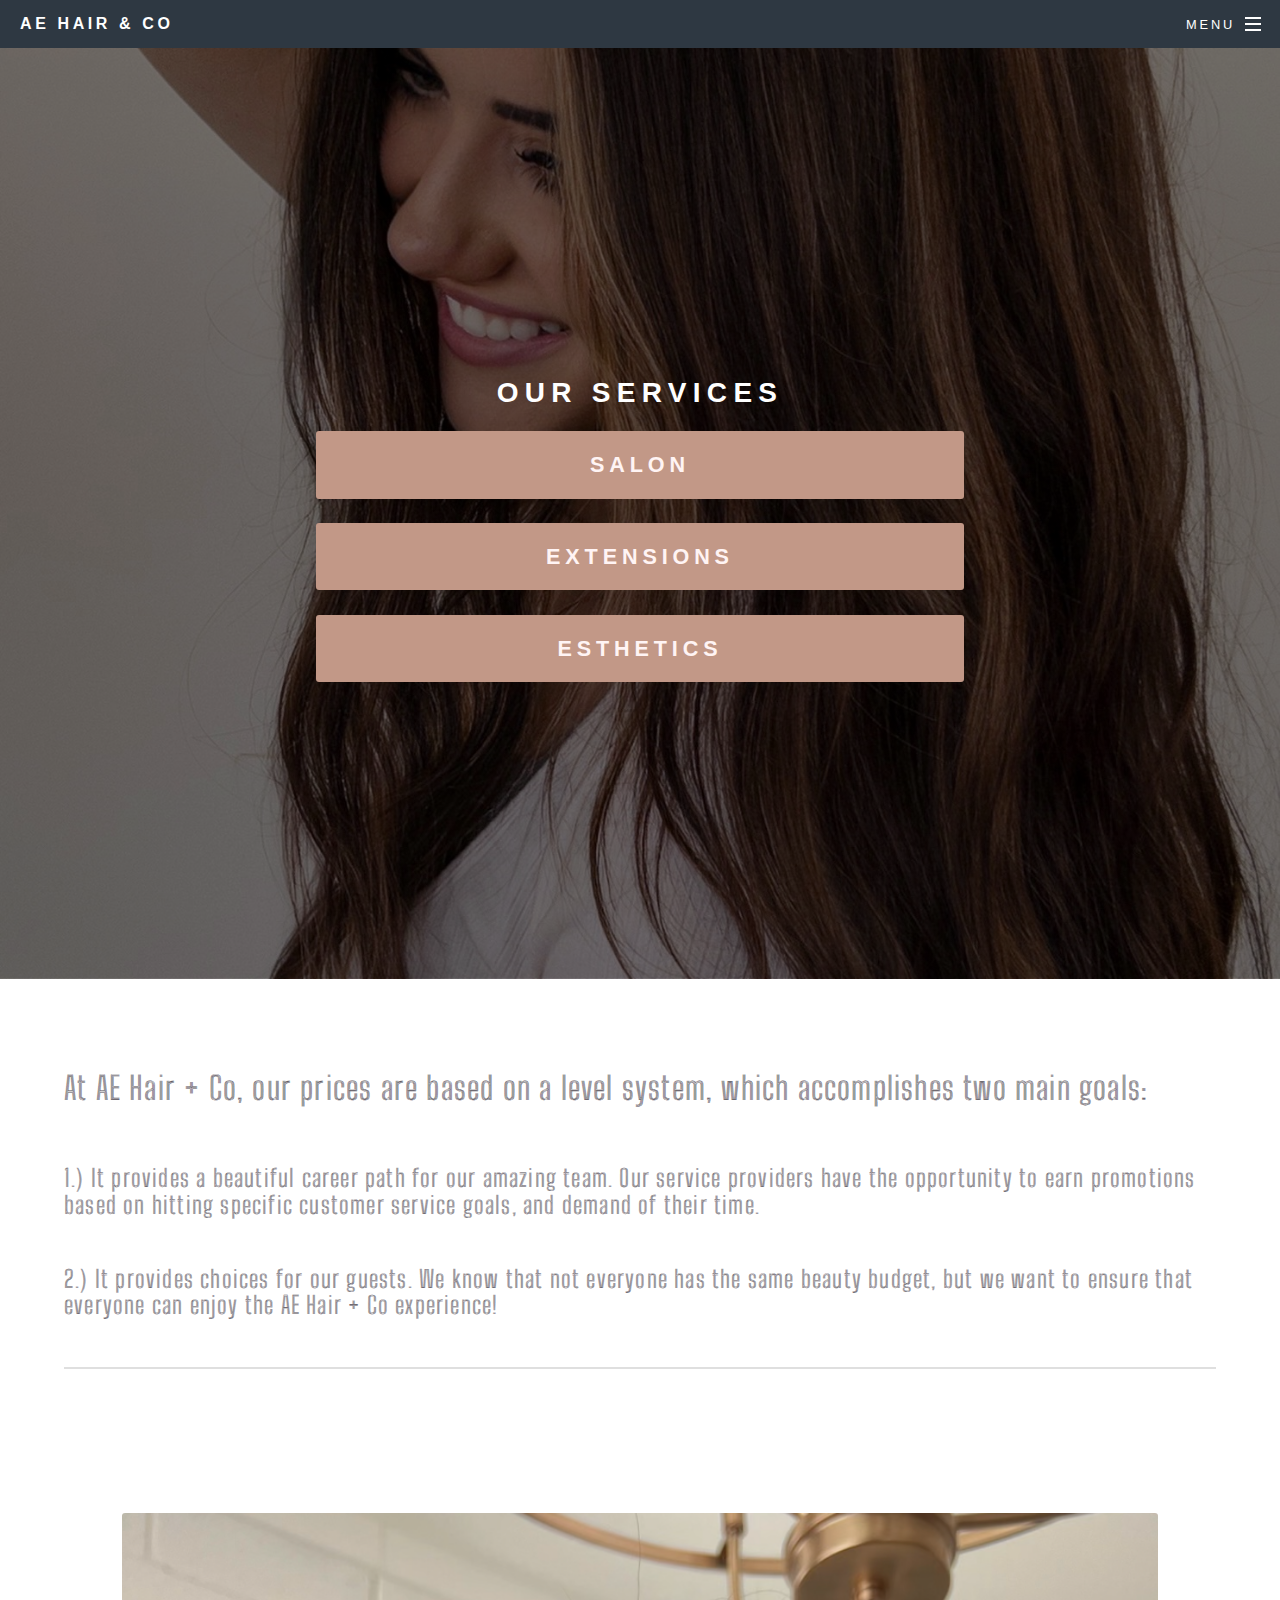
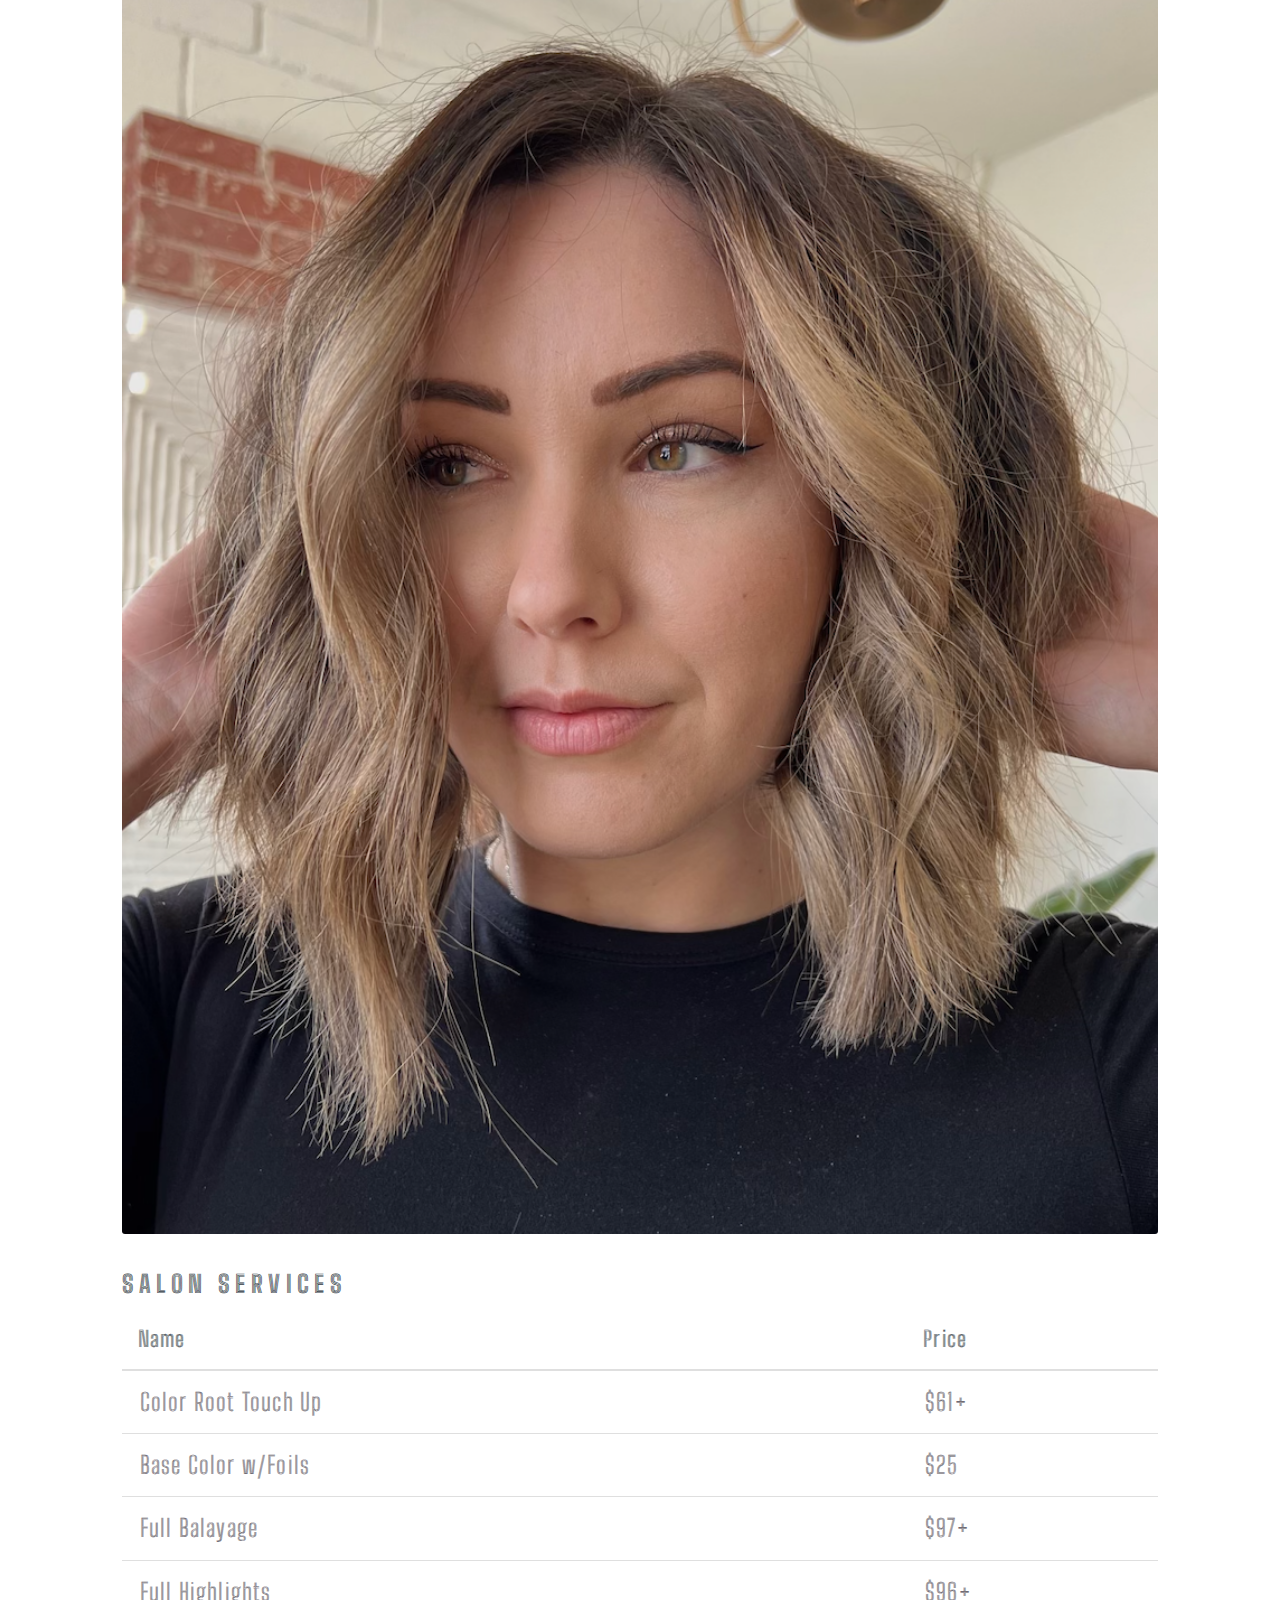
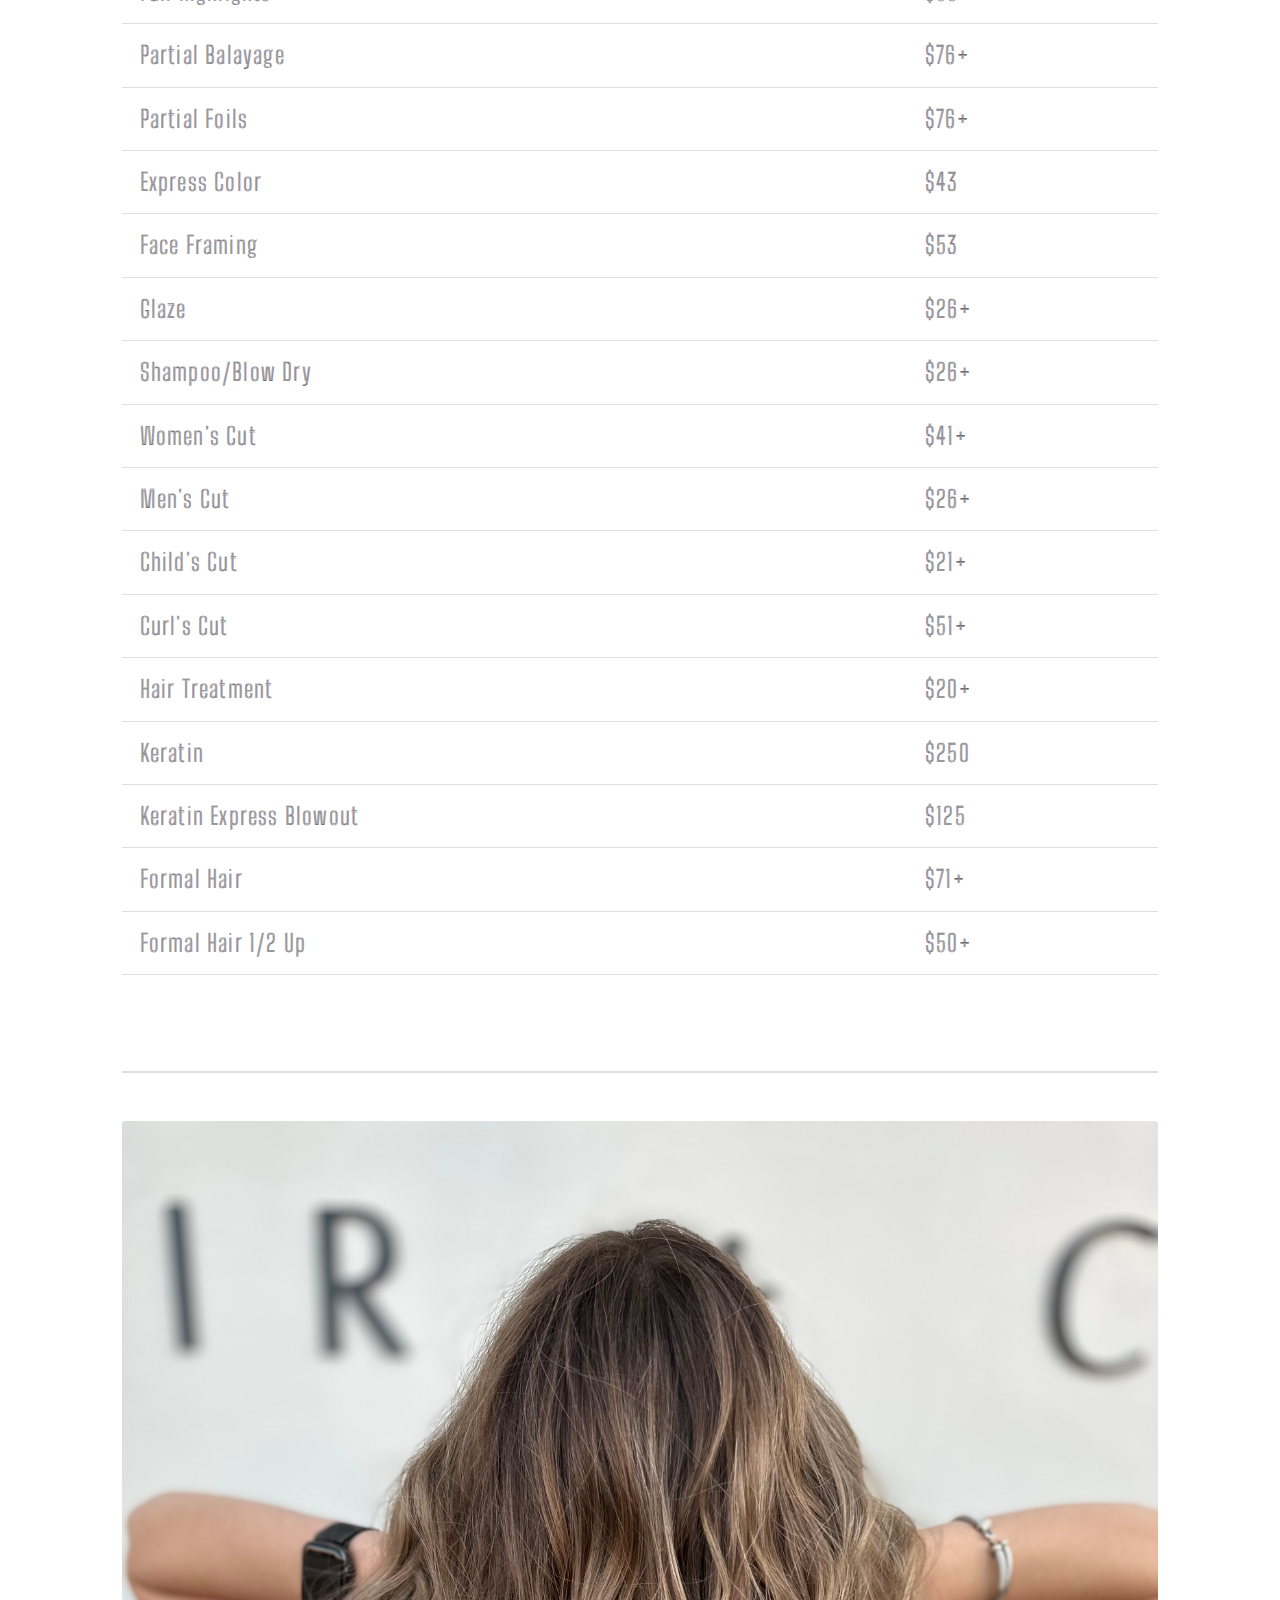
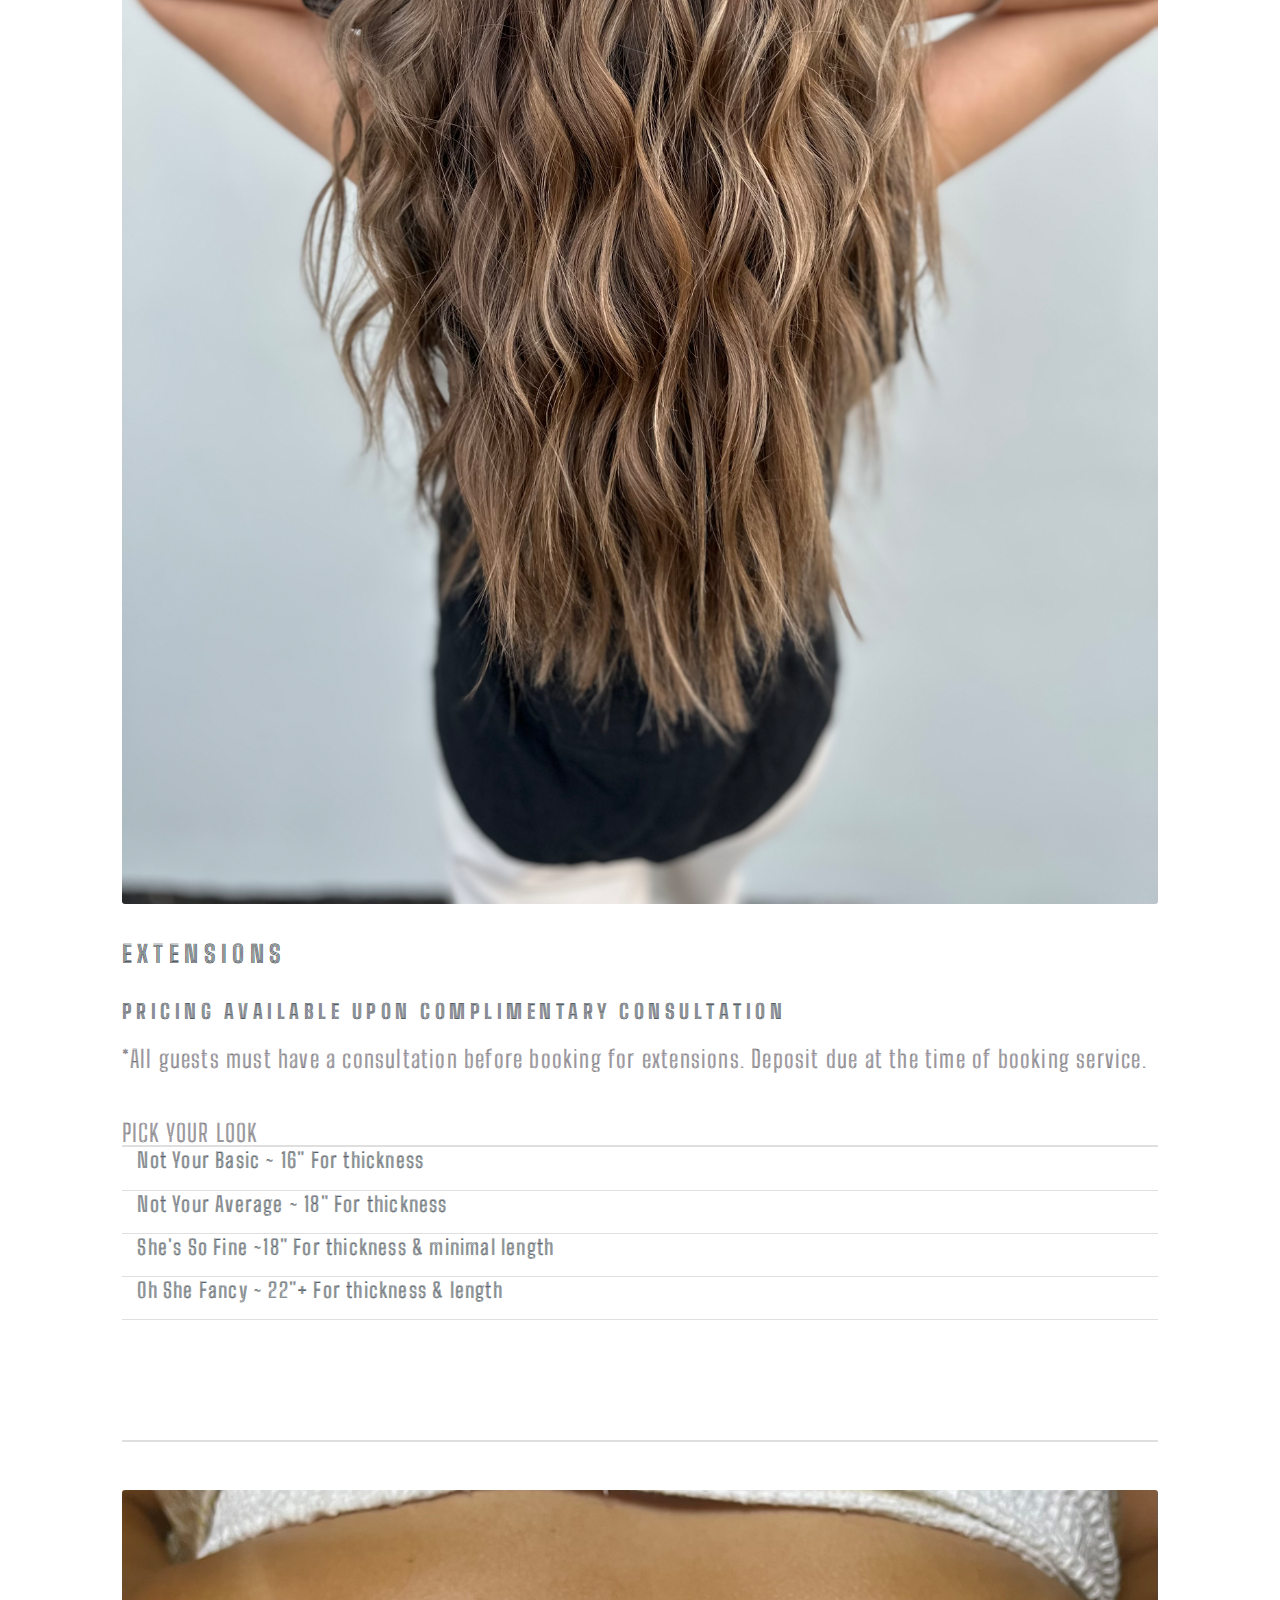
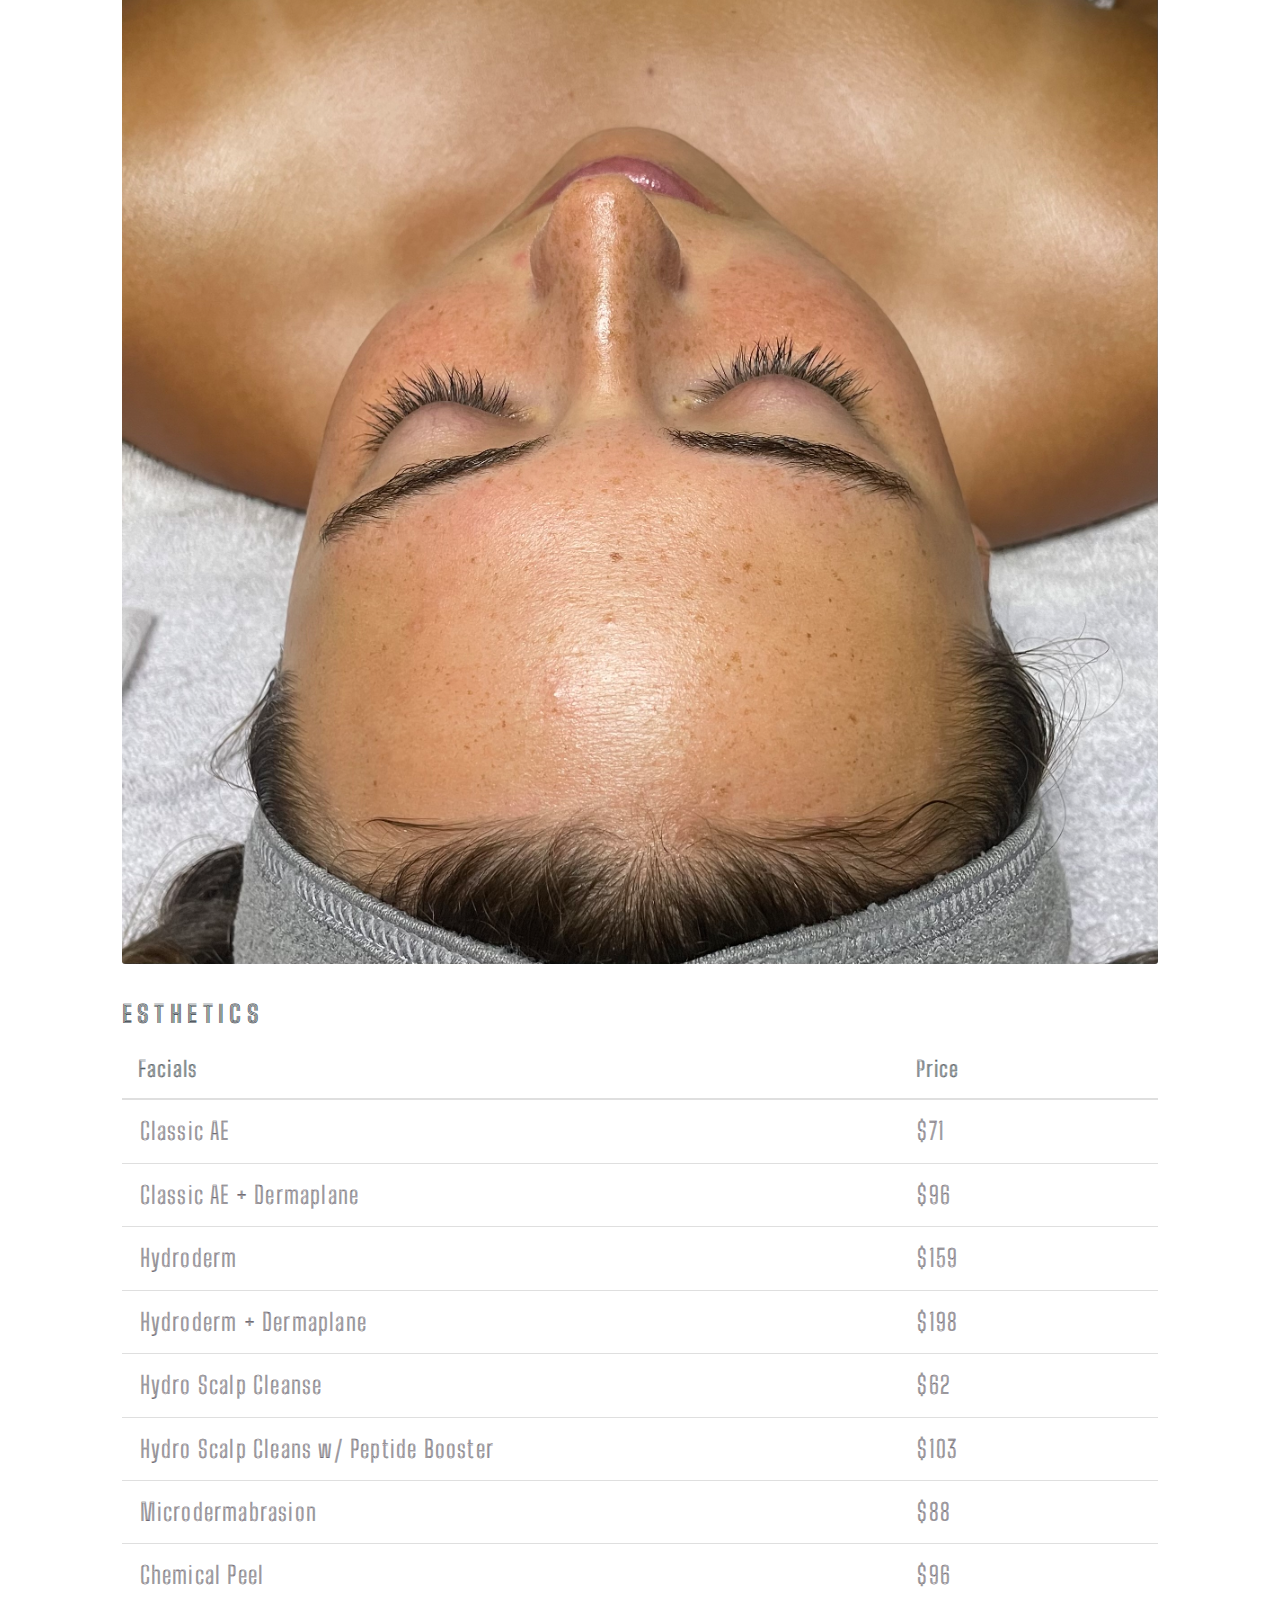
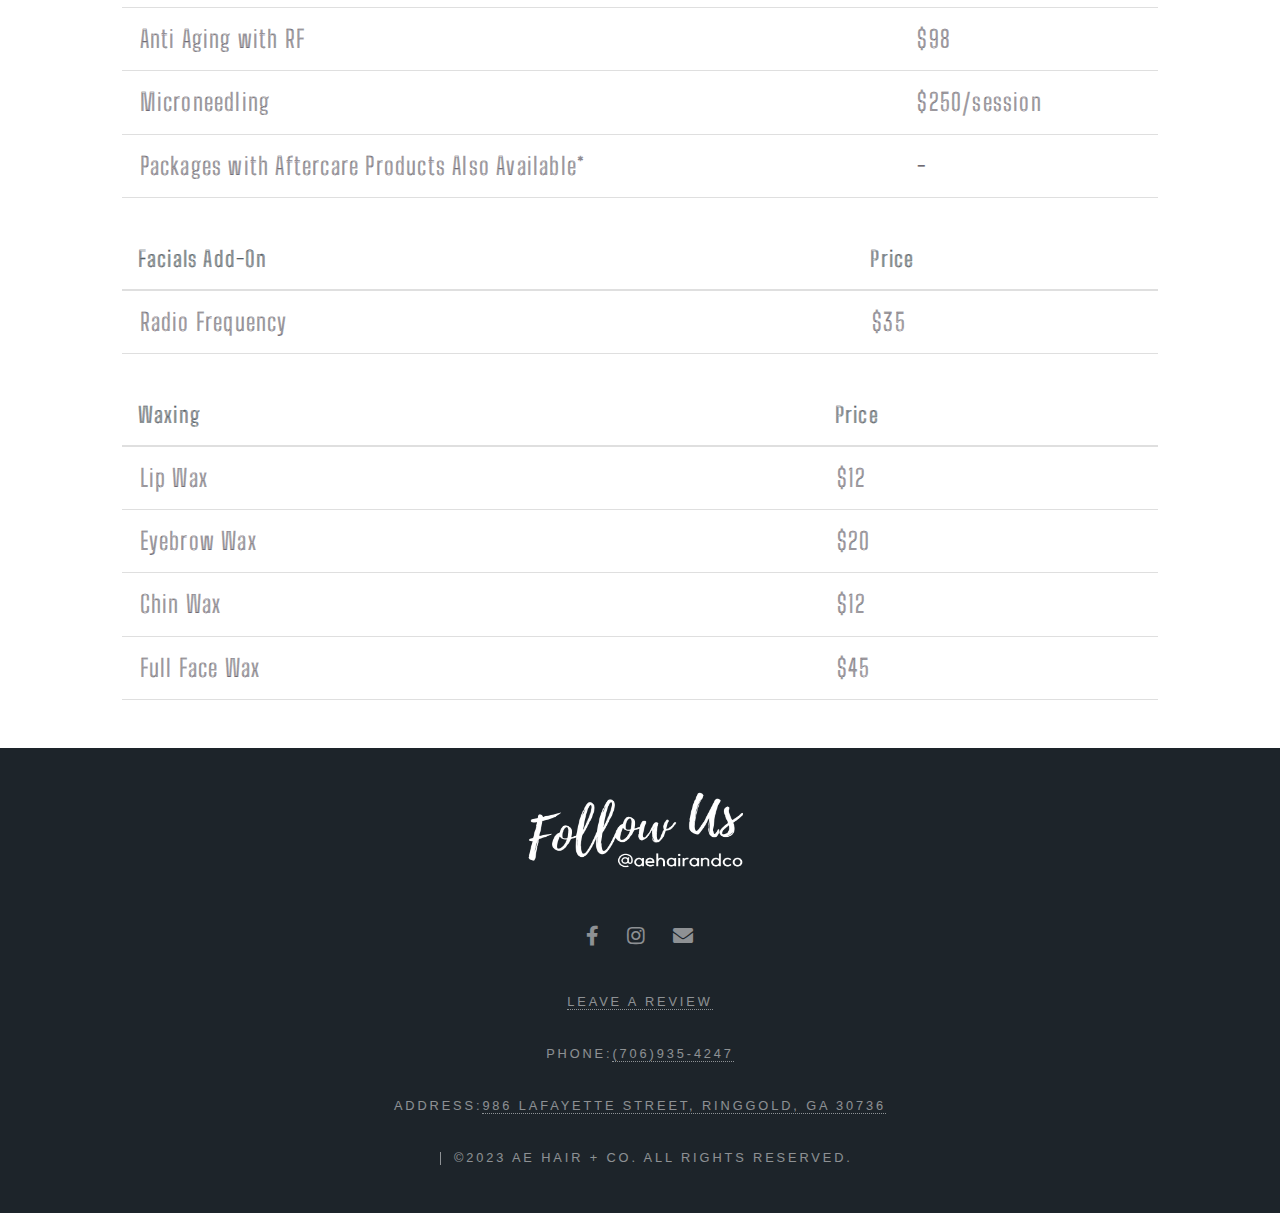
==== our-services.html @ 075df83f "update extensions" ====
<!DOCTYPE HTML>

<html>
	<head>
		<title>Our Services</title>
		<meta charset="utf-8" />
		<meta name="viewport" content="width=device-width, initial-scale=1, user-scalable=no" />
		<!-- dancing script font -->
		<link rel="preconnect" href="https://fonts.googleapis.com">
		<link rel="preconnect" href="https://fonts.gstatic.com" crossorigin>
		<link href="https://fonts.googleapis.com/css2?family=Big+Shoulders+Inline+Text:wght@200&family=Cookie&family=Dancing+Script:wght@700&family=Edu+SA+Beginner&display=swap" rel="stylesheet">
		<!-- end dancing script font		 -->
		<link rel="stylesheet" href="assets/css/main.css" />
		<noscript><link rel="stylesheet" href="assets/css/noscript.css" /></noscript>
	</head>
	<body class="is-preload">

		<!-- Page Wrapper -->
			<div id="page-wrapper">

				<!-- Header -->
					<header id="header">
						<h1><a href="index.html">AE Hair & Co</a></h1>
						<nav id="nav">
							<ul>
								<li class="special">
									<a href="#menu" class="menuToggle" aria-label="View menu"><span>Menu</span></a>
									<div id="menu">
										<ul>
											<li><a href="index.html">Home</a></li>
											<li><a target="_blank" href="https://aehairandco.direct.salonservicegroup.com">Shop</a></li>
											<li><a href="#two">Hours</a></li>
											<li><a href="#one">Our Mission</a></li>
											<li><a href="tel:706-935-4247">Book an Appointment</a></li>
											<li><a href="mailto:aehairandco@gmail.com?subject=I'd like to join the team!&body=I'd like to join the AE team!%0A%0A1.) Name:%0A%0A2.) Email:%0A%0A3.) Tell us about your jouney as a stylist (in school, licensed, behind the chair).%0A%0A4.) What is your Instagram handle?%0A%0A5.) Is continuous education important to you?%0A%0A6.) What do you hope to bring/add to our AE team?">Join Our Team!</a></li>
										</ul>
									</div>
								</li>
							</ul>
						</nav>
					</header>	

				<!-- Main -->
					<article id="main-our-services">
						<header class="services-inner">
							<h2>Our Services</h2>
							<header>
								<div class="col-6 col-12-medium">
									<ul class="actions stacked">
										<li><a href="#hair-services" class="button large fit">Salon</a></li>
										<li><a href="#extensions" class="button large fit">Extensions</a></li>
										<li><a href="#esthetics" class="button large fit">Esthetics</a></li>
									</ul>
								</div>
							</header>
						</header>
					</article>
						<section class="wrapper style5">
							<div class="inner">
						<!-- To change font, add in font name after font-family. To remove, remove p style-->
								<section>
									<p style="font-family: 'Big Shoulders Inline Text', cursive; font-size: 200%">At AE Hair + Co, our prices are based on a level system, which accomplishes two main goals:</p>
									<p style="font-family: 'Big Shoulders Inline Text', cursive;; font-size: 150%">1.) It provides a beautiful career path for our amazing team.  Our service providers have the opportunity to earn promotions based on hitting specific customer service goals, and demand of their time.</p>
									<p style="font-family: 'Big Shoulders Inline Text', cursive; font-size: 150%">2.) It provides choices for our guests. We know that not everyone has the same beauty budget, but we want to ensure that everyone can enjoy the AE Hair + Co experience!</p>
										<hr>
						<!-- tables -->
						<section class="wrapper style5" style="font-family: 'Big Shoulders Inline Text', cursive;">
							<div class="inner">
								<img src="images/hair-services.jpg" id="hair-services" class="image fit" alt="">
								<h4 style="font-family: 'Big Shoulders Inline Text', cursive; font-size: 150%">Salon Services</h4>
								<div class="table-wrapper">
									<table>
										<thead>
											<tr>
												<th>Name</th>
												<th>Price</th>
											</tr>
										</thead>
										<tbody>
											<tr style="background-color: rgb(255, 255, 255);">
												<td>Color Root Touch Up</td>
												<td>$61+</td>
											</tr>
											<tr>
												<td>Base Color w/Foils</td>
												<td>$25</td>
											</tr>
											<tr style="background-color: rgb(255, 255, 255);">
												<td>Full Balayage</td>
												<td>$97+</td>
											</tr>
											<tr>
												<td>Full Highlights</td>
												<td>$96+</td>
											</tr>
											<tr style="background-color: rgb(255, 255, 255);">
												<td>Partial Balayage</td>
												<td>$76+</td>
											</tr>
											<tr>
												<td>Partial Foils</td>
												<td>$76+</td>
											</tr>
											<tr style="background-color: rgb(255, 255, 255);">
												<td>Express Color</td>
												<td>$43</td>
											</tr>
											<tr>
												<td>Face Framing</td>
												<td>$53</td>
											</tr>
											<tr style="background-color: rgb(255, 255, 255);">
												<td>Glaze</td>
												<td>$26+</td>
											</tr>
											<tr>
												<td>Shampoo/Blow Dry</td>
												<td>$26+</td>
											</tr>
											<tr style="background-color: rgb(255, 255, 255);">
												<td>Women's Cut</td>
												<td>$41+</td>
											</tr>
											<tr>
												<td>Men's Cut</td>
												<td>$26+</td>
											</tr>
											<tr style="background-color: rgb(255, 255, 255);">
												<td>Child's Cut</td>
												<td>$21+</td>
											</tr>
											<tr>
												<td>Curl's Cut</td>
												<td>$51+</td>
											</tr>
											<tr style="background-color: rgb(255, 255, 255);">
												<td>Hair Treatment</td>
												<td>$20+</td>
											</tr>
											<tr>
												<td>Keratin</td>
												<td>$250</td>
											</tr>
											<tr style="background-color: rgb(255, 255, 255);">
												<td>Keratin Express Blowout</td>
												<td>$125</td>
											</tr>
											<tr>
												<td>Formal Hair</td>
												<td>$71+</td>
											</tr>
											<tr style="background-color: rgb(255, 255, 255);">
												<td>Formal Hair 1/2 Up</td>
												<td>$50+</td>
											</tr>
										</tbody>
									</table>
								</div>
								
								<hr />
								<img src="images/extensions.jpg" id="extensions" class="image fit" alt="">
								<h4 style="font-family: 'Big Shoulders Inline Text', cursive; font-size: 150%">Extensions</h4>
								<h5 style="font-family: 'Big Shoulders Inline Text', cursive; font-size: 125%">Pricing available upon complimentary consultation </h5>
								<p style="font-family: 'Big Shoulders Inline Text', cursive; font-size: 150%">*All guests must have a consultation before booking for extensions. Deposit due at the time of booking service.</p>
								<div class="table-wrapper" style="font-family: 'Big Shoulders Inline Text', cursive;font-size: 150%;">
									<table >
										<thead>
											<tr>
												PICK YOUR LOOK
											</tr>
										</thead>
										<tbody style="font-size: 65%;">
											<tr style="background-color: rgb(255, 255, 255);">
												<th>Not Your Basic ~ 16" For thickness</th>
											</tr>
											<tr>
												<th>Not Your Average ~ 18" For thickness</th>
											</tr>
											<tr style="background-color: rgb(255, 255, 255);">
												<th>She's So Fine ~18" For thickness & minimal length</th>
											</tr>
											<tr>
												<th>Oh She Fancy ~ 22"+ For thickness & length</th>
											</tr>
										</tbody>
									</table>
								</div>
									<hr />
				<!-- Esthetics Section -->
									<img src="images/aesthetic-background.JPEG" id="esthetics" class="image fit" alt="">
									<h4 style="font-family: 'Big Shoulders Inline Text', cursive; font-size: 150%">Esthetics</h4>
									<div class="table-wrapper">
										<table>
											<thead>
												<tr>
													<th>Facials</th>
													<th>Price</th>
												</tr>
											</thead>
											<tbody>
												<tr style="background-color: rgb(255, 255, 255);">
													<td>Classic AE</td>
													<td>$71</td>
												</tr>
												<tr>
													<td>Classic AE + Dermaplane</td>
													<td>$96</td>
												</tr>
												<tr style="background-color: rgb(255, 255, 255);">
													<td>Hydroderm</td>
													<td>$159</td>
												</tr>
												<tr>
													<td>Hydroderm + Dermaplane</td>
													<td>$198</td>
												</tr>
												<tr style="background-color: rgb(255, 255, 255);">
													<td>Hydro Scalp Cleanse</td>
													<td>$62</td>
												</tr>
												<tr>
													<td>Hydro Scalp Cleans w/ Peptide Booster</td>
													<td>$103</td>
												</tr>
												<tr style="background-color: rgb(255, 255, 255);">
													<td>Microdermabrasion</td>
													<td>$88</td>
												</tr>
												<tr>
													<td>Chemical Peel</td>
													<td>$96</td>
												</tr>
												<tr style="background-color: rgb(255, 255, 255);">
													<td>Anti Aging with RF</td>
													<td>$98</td>
												</tr>
												<tr>
													<td>Microneedling</td>
													<td>$250/session</td>
												</tr>
												<tr style="background-color: rgb(255, 255, 255);">
													<td>Packages with Aftercare Products Also Available*</td>
													<td>-</td>
												</tr>
											</tbody>
										</table>	
									</div>

									<div class="table-wrapper">
										<table>
											<thead>
												<tr style="background-color: rgb(255, 255, 255);">
													<th>Facials Add-On</th>
													<th>Price</th>
												</tr>
											</thead>
											<tbody>
												<tr style="background-color: rgb(255, 255, 255);">
													<td>Radio Frequency</td>
													<td>$35</td>
												</tr>
											</tbody>
										</table>	
										<table>
											<thead>
												<tr>
													<th>Waxing</th>
													<th>Price</th>
												</tr>
											</thead>
											<tbody>
												<tr style="background-color: rgb(255, 255, 255);">
													<td>Lip Wax</td>
													<td>$12</td>
												</tr>
												<tr>
													<td>Eyebrow Wax</td>
													<td>$20</td>
												</tr>
												<tr style="background-color: rgb(255, 255, 255);">
													<td>Chin Wax</td>
													<td>$12</td>
												</tr>
												<tr>
													<td>Full Face Wax</td>
													<td>$45</td>
												</tr>
											</tbody>
										</table>													
									</div>
							</div>
						</section>
					</article>
				</div>
				<!-- Footer -->
				<footer id="footer" style="margin: -5% -17% -10% -17%;">
					<!-- follow us banner -->
					<a style="border-bottom: none;" href="https://www.instagram.com/aehairandco/"><img src="images/follow-us.png" height="150px" width="300px" alt="follow us"></a>
					<!-- main footer content -->
					<ul class="icons">
						<li><a target="_blank" href="https://www.facebook.com/profile.php?id=100084356127606" aria-label="facebook" class="icon brands fa-facebook-f"><span class="label">Facebook</span></a></li>
						<li><a target="_blank" href="https://www.instagram.com/aehairandco/" class="icon brands fa-instagram" aria-label="Instagram"><span class="label">Instagram</span></a></li>
						<li><a target="_blank" href="mailto:aehairandco@gmail.com" class="icon solid fa-envelope" aria-label="Message us"><span class="label">Email</span></a></li>
					</ul>
					<ul class="copyright icons">
						<p><a href="https://g.page/r/CZx1jc-AeAPHEBM/review">Leave a review</a></p>
						<p>Phone:<a href="tel:706-935-4247">(706)935-4247</a></p>
						<p>Address:<a target="_blank" href="https://goo.gl/maps/7kTtYomtY3u8HuNa7">986 Lafayette Street, Ringgold, GA 30736</a></p>
						<li>&copy;2023 AE Hair + Co. All rights reserved.</li>
					</ul>
				</footer>


		<!-- Scripts -->
			<script src="assets/js/jquery.min.js"></script>
			<script src="assets/js/jquery.scrollex.min.js"></script>
			<script src="assets/js/jquery.scrolly.min.js"></script>
			<script src="assets/js/browser.min.js"></script>
			<script src="assets/js/breakpoints.min.js"></script>
			<script src="assets/js/util.js"></script>
			<script src="assets/js/main.js"></script>

	</body>
</html>
---- assets/css/main.css ----
@import url(fontawesome-all.min.css);
@import url (<link rel="stylesheet" href="path/to/font-awesome/css/font-awesome.min.css">)
@import url("https://fonts.googleapis.com/css?family=Open+Sans:400,400italic,600,600italic,800,800italic");

/*
	Spectral by HTML5 UP
	html5up.net | @ajlkn
	Free for personal and commercial use under the CCA 3.0 license (html5up.net/license)
*/


html, body, div, span, applet, object,
iframe, h1, h2, h3, h4, h5, h6, p, blockquote,
pre, a, abbr, acronym, address, big, cite,
code, del, dfn, em, img, ins, kbd, q, s, samp,
small, strike, strong, sub, sup, tt, var, b,
u, i, center, dl, dt, dd, ol, ul, li, fieldset,
form, label, legend, table, caption, tbody,
tfoot, thead, tr, th, td, article, aside,
canvas, details, embed, figure, figcaption,
footer, header, hgroup, menu, nav, output, ruby,
section, summary, time, mark, audio, video {
	margin: 0;
	padding: 0;
	border: 0;
	font-size: 100%;
	font: inherit;
	vertical-align: baseline;}

article, aside, details, figcaption, figure,
footer, header, hgroup, menu, nav, section {
	display: block;}

body {
	line-height: 1;
}

ol, ul {
	list-style: none;
}

blockquote, q {
	quotes: none;
}

	blockquote:before, blockquote:after, q:before, q:after {
		content: '';
		content: none;
	}

table {
	border-collapse: collapse;
	border-spacing: 0;
}

body {
	-webkit-text-size-adjust: none;
}

mark {
	background-color: transparent;
	color: inherit;
}

input::-moz-focus-inner {
	border: 0;
	padding: 0;
}

input, select, textarea {
	-moz-appearance: none;
	-webkit-appearance: none;
	-ms-appearance: none;
	appearance: none;
}

/* Basic */

	@-ms-viewport {
		width: device-width;
	}

	html {
		box-sizing: border-box;
	}

	*, *:before, *:after {
		box-sizing: inherit;
	}

	body {
		background: #2e3842;
	}

		body.is-preload *, body.is-preload *:before, body.is-preload *:after {
			-moz-animation: none !important;
			-webkit-animation: none !important;
			-ms-animation: none !important;
			animation: none !important;
			-moz-transition: none !important;
			-webkit-transition: none !important;
			-ms-transition: none !important;
			transition: none !important;
		}

	body, input, select, textarea {
		color: #fff;
		font-family: "Open Sans", Helvetica, sans-serif;
		font-size: 15pt;
		font-weight: 400;
		letter-spacing: 0.075em;
		line-height: 1.65em;
	}

		@media screen and (max-width: 1680px) {

			body, input, select, textarea {
				font-size: 13pt;
			}

		}

		@media screen and (max-width: 1280px) {

			body, input, select, textarea {
				font-size: 12pt;
			}

		}

		@media screen and (max-width: 736px) {

			body, input, select, textarea {
				font-size: 11pt;
				letter-spacing: 0.0375em;
			}

		}

	a {
		-moz-transition: color 0.2s ease, border-bottom-color 0.2s ease;
		-webkit-transition: color 0.2s ease, border-bottom-color 0.2s ease;
		-ms-transition: color 0.2s ease, border-bottom-color 0.2s ease;
		transition: color 0.2s ease, border-bottom-color 0.2s ease;
		border-bottom: dotted 1px;
		color: inherit;
		text-decoration: none;
	}

		a:hover {
			border-bottom-color: transparent;
		}

	strong, b {
		color: #fff;
		font-weight: 600;
	}

	em, i {
		font-style: italic;
	}

	p {
		margin: 0 0 2em 0;
	}

	h1, h2, h3, h4, h5, h6 {
		color: #fff;
		font-weight: 800;
		letter-spacing: 0.225em;
		line-height: 1em;
		margin: 0 0 1em 0;
		text-transform: uppercase;
	}

		h1 a, h2 a, h3 a, h4 a, h5 a, h6 a {
			color: inherit;
			text-decoration: none;
		}

	h2 {
		font-size: 1.35em;
		line-height: 1.75em;
	}

		@media screen and (max-width: 736px) {

			h2 {
				font-size: 1.1em;
				line-height: 1.65em;
			}

		}

	h3 {
		font-size: 1.15em;
		line-height: 1.75em;
	}

		@media screen and (max-width: 736px) {

			h3 {
				font-size: 1em;
				line-height: 1.65em;
			}

		}

	h4 {
		font-size: 1em;
		line-height: 1.5em;
	}

	h5 {
		font-size: 0.8em;
		line-height: 1.5em;
	}

	h6 {
		font-size: 0.7em;
		line-height: 1.5em;
	}

	sub {
		font-size: 0.8em;
		position: relative;
		top: 0.5em;
	}

	sup {
		font-size: 0.8em;
		position: relative;
		top: -0.5em;
	}

	hr {
		border: 0;
		border-bottom: solid 2px #fff;
		margin: 3em 0;
	}

		hr.major {
			margin: 4.5em 0;
		}

	blockquote {
		border-left: solid 4px #fff;
		font-style: italic;
		margin: 0 0 2em 0;
		padding: 0.5em 0 0.5em 2em;
	}

	code {
		background: rgba(144, 144, 144, 0.25);
		border-radius: 3px;
		font-family: "Courier New", monospace;
		font-size: 0.9em;
		letter-spacing: 0;
		margin: 0 0.25em;
		padding: 0.25em 0.65em;
	}

	pre {
		-webkit-overflow-scrolling: touch;
		font-family: "Courier New", monospace;
		font-size: 0.9em;
		margin: 0 0 2em 0;
	}

		pre code {
			display: block;
			line-height: 1.75em;
			padding: 1em 1.5em;
			overflow-x: auto;
		}

	.align-left {
		text-align: left;
	}

	.align-center {
		text-align: center;
	}

	.align-right {
		text-align: right;
	}

/* Row */

	.row {
		display: flex;
		flex-wrap: wrap;
		box-sizing: border-box;
		align-items: stretch;
	}

		.row > * {
			box-sizing: border-box;
		}

		.row.gtr-uniform > * > :last-child {
			margin-bottom: 0;
		}

		.row.aln-left {
			justify-content: flex-start;
		}

		.row.aln-center {
			justify-content: center;
		}

		.row.aln-right {
			justify-content: flex-end;
		}

		.row.aln-top {
			align-items: flex-start;
		}

		.row.aln-middle {
			align-items: center;
		}

		.row.aln-bottom {
			align-items: flex-end;
		}

		.row > .imp {
			order: -1;
		}

		.row > .col-1 {
			width: 8.33333%;
		}

		.row > .off-1 {
			margin-left: 8.33333%;
		}

		.row > .col-2 {
			width: 16.66667%;
		}

		.row > .off-2 {
			margin-left: 16.66667%;
		}

		.row > .col-3 {
			width: 25%;
		}

		.row > .off-3 {
			margin-left: 25%;
		}

		.row > .col-4 {
			width: 33.33333%;
		}

		.row > .off-4 {
			margin-left: 33.33333%;
		}

		.row > .col-5 {
			width: 41.66667%;
		}

		.row > .off-5 {
			margin-left: 41.66667%;
		}

		.row > .col-6 {
			width: 50%;
		}

		.row > .off-6 {
			margin-left: 50%;
		}

		.row > .col-7 {
			width: 58.33333%;
		}

		.row > .off-7 {
			margin-left: 58.33333%;
		}

		.row > .col-8 {
			width: 66.66667%;
		}

		.row > .off-8 {
			margin-left: 66.66667%;
		}

		.row > .col-9 {
			width: 75%;
		}

		.row > .off-9 {
			margin-left: 75%;
		}

		.row > .col-10 {
			width: 83.33333%;
		}

		.row > .off-10 {
			margin-left: 83.33333%;
		}

		.row > .col-11 {
			width: 91.66667%;
		}

		.row > .off-11 {
			margin-left: 91.66667%;
		}

		.row > .col-12 {
			width: 100%;
		}

		.row > .off-12 {
			margin-left: 100%;
		}

		.row.gtr-0 {
			margin-top: 0;
			margin-left: 0em;
		}

			.row.gtr-0 > * {
				padding: 0 0 0 0em;
			}

			.row.gtr-0.gtr-uniform {
				margin-top: 0em;
			}

				.row.gtr-0.gtr-uniform > * {
					padding-top: 0em;
				}

		.row.gtr-25 {
			margin-top: 0;
			margin-left: -0.375em;
		}

			.row.gtr-25 > * {
				padding: 0 0 0 0.375em;
			}

			.row.gtr-25.gtr-uniform {
				margin-top: -0.375em;
			}

				.row.gtr-25.gtr-uniform > * {
					padding-top: 0.375em;
				}

		.row.gtr-50 {
			margin-top: 0;
			margin-left: -0.75em;
		}

			.row.gtr-50 > * {
				padding: 0 0 0 0.75em;
			}

			.row.gtr-50.gtr-uniform {
				margin-top: -0.75em;
			}

				.row.gtr-50.gtr-uniform > * {
					padding-top: 0.75em;
				}

		.row {
			margin-top: 0;
			margin-left: -1.5em;
		}

			.row > * {
				padding: 0 0 0 1.5em;
			}

			.row.gtr-uniform {
				margin-top: -1.5em;
			}

				.row.gtr-uniform > * {
					padding-top: 1.5em;
				}

		.row.gtr-150 {
			margin-top: 0;
			margin-left: -2.25em;
		}

			.row.gtr-150 > * {
				padding: 0 0 0 2.25em;
			}

			.row.gtr-150.gtr-uniform {
				margin-top: -2.25em;
			}

				.row.gtr-150.gtr-uniform > * {
					padding-top: 2.25em;
				}

		.row.gtr-200 {
			margin-top: 0;
			margin-left: -3em;
		}

			.row.gtr-200 > * {
				padding: 0 0 0 3em;
			}

			.row.gtr-200.gtr-uniform {
				margin-top: -3em;
			}

				.row.gtr-200.gtr-uniform > * {
					padding-top: 3em;
				}

		@media screen and (max-width: 1680px) {

			.row {
				display: flex;
				flex-wrap: wrap;
				box-sizing: border-box;
				align-items: stretch;
			}

				.row > * {
					box-sizing: border-box;
				}

				.row.gtr-uniform > * > :last-child {
					margin-bottom: 0;
				}

				.row.aln-left {
					justify-content: flex-start;
				}

				.row.aln-center {
					justify-content: center;
				}

				.row.aln-right {
					justify-content: flex-end;
				}

				.row.aln-top {
					align-items: flex-start;
				}

				.row.aln-middle {
					align-items: center;
				}

				.row.aln-bottom {
					align-items: flex-end;
				}

				.row > .imp-xlarge {
					order: -1;
				}

				.row > .col-1-xlarge {
					width: 8.33333%;
				}

				.row > .off-1-xlarge {
					margin-left: 8.33333%;
				}

				.row > .col-2-xlarge {
					width: 16.66667%;
				}

				.row > .off-2-xlarge {
					margin-left: 16.66667%;
				}

				.row > .col-3-xlarge {
					width: 25%;
				}

				.row > .off-3-xlarge {
					margin-left: 25%;
				}

				.row > .col-4-xlarge {
					width: 33.33333%;
				}

				.row > .off-4-xlarge {
					margin-left: 33.33333%;
				}

				.row > .col-5-xlarge {
					width: 41.66667%;
				}

				.row > .off-5-xlarge {
					margin-left: 41.66667%;
				}

				.row > .col-6-xlarge {
					width: 50%;
				}

				.row > .off-6-xlarge {
					margin-left: 50%;
				}

				.row > .col-7-xlarge {
					width: 58.33333%;
				}

				.row > .off-7-xlarge {
					margin-left: 58.33333%;
				}

				.row > .col-8-xlarge {
					width: 66.66667%;
				}

				.row > .off-8-xlarge {
					margin-left: 66.66667%;
				}

				.row > .col-9-xlarge {
					width: 75%;
				}

				.row > .off-9-xlarge {
					margin-left: 75%;
				}

				.row > .col-10-xlarge {
					width: 83.33333%;
				}

				.row > .off-10-xlarge {
					margin-left: 83.33333%;
				}

				.row > .col-11-xlarge {
					width: 91.66667%;
				}

				.row > .off-11-xlarge {
					margin-left: 91.66667%;
				}

				.row > .col-12-xlarge {
					width: 100%;
				}

				.row > .off-12-xlarge {
					margin-left: 100%;
				}

				.row.gtr-0 {
					margin-top: 0;
					margin-left: 0em;
				}

					.row.gtr-0 > * {
						padding: 0 0 0 0em;
					}

					.row.gtr-0.gtr-uniform {
						margin-top: 0em;
					}

						.row.gtr-0.gtr-uniform > * {
							padding-top: 0em;
						}

				.row.gtr-25 {
					margin-top: 0;
					margin-left: -0.375em;
				}

					.row.gtr-25 > * {
						padding: 0 0 0 0.375em;
					}

					.row.gtr-25.gtr-uniform {
						margin-top: -0.375em;
					}

						.row.gtr-25.gtr-uniform > * {
							padding-top: 0.375em;
						}

				.row.gtr-50 {
					margin-top: 0;
					margin-left: -0.75em;
				}

					.row.gtr-50 > * {
						padding: 0 0 0 0.75em;
					}

					.row.gtr-50.gtr-uniform {
						margin-top: -0.75em;
					}

						.row.gtr-50.gtr-uniform > * {
							padding-top: 0.75em;
						}

				.row {
					margin-top: 0;
					margin-left: -1.5em;
				}

					.row > * {
						padding: 0 0 0 1.5em;
					}

					.row.gtr-uniform {
						margin-top: -1.5em;
					}

						.row.gtr-uniform > * {
							padding-top: 1.5em;
						}

				.row.gtr-150 {
					margin-top: 0;
					margin-left: -2.25em;
				}

					.row.gtr-150 > * {
						padding: 0 0 0 2.25em;
					}

					.row.gtr-150.gtr-uniform {
						margin-top: -2.25em;
					}

						.row.gtr-150.gtr-uniform > * {
							padding-top: 2.25em;
						}

				.row.gtr-200 {
					margin-top: 0;
					margin-left: -3em;
				}

					.row.gtr-200 > * {
						padding: 0 0 0 3em;
					}

					.row.gtr-200.gtr-uniform {
						margin-top: -3em;
					}

						.row.gtr-200.gtr-uniform > * {
							padding-top: 3em;
						}

		}

		@media screen and (max-width: 1280px) {

			.row {
				display: flex;
				flex-wrap: wrap;
				box-sizing: border-box;
				align-items: stretch;
			}

				.row > * {
					box-sizing: border-box;
				}

				.row.gtr-uniform > * > :last-child {
					margin-bottom: 0;
				}

				.row.aln-left {
					justify-content: flex-start;
				}

				.row.aln-center {
					justify-content: center;
				}

				.row.aln-right {
					justify-content: flex-end;
				}

				.row.aln-top {
					align-items: flex-start;
				}

				.row.aln-middle {
					align-items: center;
				}

				.row.aln-bottom {
					align-items: flex-end;
				}

				.row > .imp-large {
					order: -1;
				}

				.row > .col-1-large {
					width: 8.33333%;
				}

				.row > .off-1-large {
					margin-left: 8.33333%;
				}

				.row > .col-2-large {
					width: 16.66667%;
				}

				.row > .off-2-large {
					margin-left: 16.66667%;
				}

				.row > .col-3-large {
					width: 25%;
				}

				.row > .off-3-large {
					margin-left: 25%;
				}

				.row > .col-4-large {
					width: 33.33333%;
				}

				.row > .off-4-large {
					margin-left: 33.33333%;
				}

				.row > .col-5-large {
					width: 41.66667%;
				}

				.row > .off-5-large {
					margin-left: 41.66667%;
				}

				.row > .col-6-large {
					width: 50%;
				}

				.row > .off-6-large {
					margin-left: 50%;
				}

				.row > .col-7-large {
					width: 58.33333%;
				}

				.row > .off-7-large {
					margin-left: 58.33333%;
				}

				.row > .col-8-large {
					width: 66.66667%;
				}

				.row > .off-8-large {
					margin-left: 66.66667%;
				}

				.row > .col-9-large {
					width: 75%;
				}

				.row > .off-9-large {
					margin-left: 75%;
				}

				.row > .col-10-large {
					width: 83.33333%;
				}

				.row > .off-10-large {
					margin-left: 83.33333%;
				}

				.row > .col-11-large {
					width: 91.66667%;
				}

				.row > .off-11-large {
					margin-left: 91.66667%;
				}

				.row > .col-12-large {
					width: 100%;
				}

				.row > .off-12-large {
					margin-left: 100%;
				}

				.row.gtr-0 {
					margin-top: 0;
					margin-left: 0em;
				}

					.row.gtr-0 > * {
						padding: 0 0 0 0em;
					}

					.row.gtr-0.gtr-uniform {
						margin-top: 0em;
					}

						.row.gtr-0.gtr-uniform > * {
							padding-top: 0em;
						}

				.row.gtr-25 {
					margin-top: 0;
					margin-left: -0.375em;
				}

					.row.gtr-25 > * {
						padding: 0 0 0 0.375em;
					}

					.row.gtr-25.gtr-uniform {
						margin-top: -0.375em;
					}

						.row.gtr-25.gtr-uniform > * {
							padding-top: 0.375em;
						}

				.row.gtr-50 {
					margin-top: 0;
					margin-left: -0.75em;
				}

					.row.gtr-50 > * {
						padding: 0 0 0 0.75em;
					}

					.row.gtr-50.gtr-uniform {
						margin-top: -0.75em;
					}

						.row.gtr-50.gtr-uniform > * {
							padding-top: 0.75em;
						}

				.row {
					margin-top: 0;
					margin-left: -1.5em;
				}

					.row > * {
						padding: 0 0 0 1.5em;
					}

					.row.gtr-uniform {
						margin-top: -1.5em;
					}

						.row.gtr-uniform > * {
							padding-top: 1.5em;
						}

				.row.gtr-150 {
					margin-top: 0;
					margin-left: -2.25em;
				}

					.row.gtr-150 > * {
						padding: 0 0 0 2.25em;
					}

					.row.gtr-150.gtr-uniform {
						margin-top: -2.25em;
					}

						.row.gtr-150.gtr-uniform > * {
							padding-top: 2.25em;
						}

				.row.gtr-200 {
					margin-top: 0;
					margin-left: -3em;
				}

					.row.gtr-200 > * {
						padding: 0 0 0 3em;
					}

					.row.gtr-200.gtr-uniform {
						margin-top: -3em;
					}

						.row.gtr-200.gtr-uniform > * {
							padding-top: 3em;
						}

		}

		@media screen and (max-width: 980px) {

			.row {
				display: flex;
				flex-wrap: wrap;
				box-sizing: border-box;
				align-items: stretch;
			}

				.row > * {
					box-sizing: border-box;
				}

				.row.gtr-uniform > * > :last-child {
					margin-bottom: 0;
				}

				.row.aln-left {
					justify-content: flex-start;
				}

				.row.aln-center {
					justify-content: center;
				}

				.row.aln-right {
					justify-content: flex-end;
				}

				.row.aln-top {
					align-items: flex-start;
				}

				.row.aln-middle {
					align-items: center;
				}

				.row.aln-bottom {
					align-items: flex-end;
				}

				.row > .imp-medium {
					order: -1;
				}

				.row > .col-1-medium {
					width: 8.33333%;
				}

				.row > .off-1-medium {
					margin-left: 8.33333%;
				}

				.row > .col-2-medium {
					width: 16.66667%;
				}

				.row > .off-2-medium {
					margin-left: 16.66667%;
				}

				.row > .col-3-medium {
					width: 25%;
				}

				.row > .off-3-medium {
					margin-left: 25%;
				}

				.row > .col-4-medium {
					width: 33.33333%;
				}

				.row > .off-4-medium {
					margin-left: 33.33333%;
				}

				.row > .col-5-medium {
					width: 41.66667%;
				}

				.row > .off-5-medium {
					margin-left: 41.66667%;
				}

				.row > .col-6-medium {
					width: 50%;
				}

				.row > .off-6-medium {
					margin-left: 50%;
				}

				.row > .col-7-medium {
					width: 58.33333%;
				}

				.row > .off-7-medium {
					margin-left: 58.33333%;
				}

				.row > .col-8-medium {
					width: 66.66667%;
				}

				.row > .off-8-medium {
					margin-left: 66.66667%;
				}

				.row > .col-9-medium {
					width: 75%;
				}

				.row > .off-9-medium {
					margin-left: 75%;
				}

				.row > .col-10-medium {
					width: 83.33333%;
				}

				.row > .off-10-medium {
					margin-left: 83.33333%;
				}

				.row > .col-11-medium {
					width: 91.66667%;
				}

				.row > .off-11-medium {
					margin-left: 91.66667%;
				}

				.row > .col-12-medium {
					width: 100%;
				}

				.row > .off-12-medium {
					margin-left: 100%;
				}

				.row.gtr-0 {
					margin-top: 0;
					margin-left: 0em;
				}

					.row.gtr-0 > * {
						padding: 0 0 0 0em;
					}

					.row.gtr-0.gtr-uniform {
						margin-top: 0em;
					}

						.row.gtr-0.gtr-uniform > * {
							padding-top: 0em;
						}

				.row.gtr-25 {
					margin-top: 0;
					margin-left: -0.375em;
				}

					.row.gtr-25 > * {
						padding: 0 0 0 0.375em;
					}

					.row.gtr-25.gtr-uniform {
						margin-top: -0.375em;
					}

						.row.gtr-25.gtr-uniform > * {
							padding-top: 0.375em;
						}

				.row.gtr-50 {
					margin-top: 0;
					margin-left: -0.75em;
				}

					.row.gtr-50 > * {
						padding: 0 0 0 0.75em;
					}

					.row.gtr-50.gtr-uniform {
						margin-top: -0.75em;
					}

						.row.gtr-50.gtr-uniform > * {
							padding-top: 0.75em;
						}

				.row {
					margin-top: 0;
					margin-left: -1.5em;
				}

					.row > * {
						padding: 0 0 0 1.5em;
					}

					.row.gtr-uniform {
						margin-top: -1.5em;
					}

						.row.gtr-uniform > * {
							padding-top: 1.5em;
						}

				.row.gtr-150 {
					margin-top: 0;
					margin-left: -2.25em;
				}

					.row.gtr-150 > * {
						padding: 0 0 0 2.25em;
					}

					.row.gtr-150.gtr-uniform {
						margin-top: -2.25em;
					}

						.row.gtr-150.gtr-uniform > * {
							padding-top: 2.25em;
						}

				.row.gtr-200 {
					margin-top: 0;
					margin-left: -3em;
				}

					.row.gtr-200 > * {
						padding: 0 0 0 3em;
					}

					.row.gtr-200.gtr-uniform {
						margin-top: -3em;
					}

						.row.gtr-200.gtr-uniform > * {
							padding-top: 3em;
						}

		}

		@media screen and (max-width: 736px) {

			.row {
				display: flex;
				flex-wrap: wrap;
				box-sizing: border-box;
				align-items: stretch;
			}

				.row > * {
					box-sizing: border-box;
				}

				.row.gtr-uniform > * > :last-child {
					margin-bottom: 0;
				}

				.row.aln-left {
					justify-content: flex-start;
				}

				.row.aln-center {
					justify-content: center;
				}

				.row.aln-right {
					justify-content: flex-end;
				}

				.row.aln-top {
					align-items: flex-start;
				}

				.row.aln-middle {
					align-items: center;
				}

				.row.aln-bottom {
					align-items: flex-end;
				}

				.row > .imp-small {
					order: -1;
				}

				.row > .col-1-small {
					width: 8.33333%;
				}

				.row > .off-1-small {
					margin-left: 8.33333%;
				}

				.row > .col-2-small {
					width: 16.66667%;
				}

				.row > .off-2-small {
					margin-left: 16.66667%;
				}

				.row > .col-3-small {
					width: 25%;
				}

				.row > .off-3-small {
					margin-left: 25%;
				}

				.row > .col-4-small {
					width: 33.33333%;
				}

				.row > .off-4-small {
					margin-left: 33.33333%;
				}

				.row > .col-5-small {
					width: 41.66667%;
				}

				.row > .off-5-small {
					margin-left: 41.66667%;
				}

				.row > .col-6-small {
					width: 50%;
				}

				.row > .off-6-small {
					margin-left: 50%;
				}

				.row > .col-7-small {
					width: 58.33333%;
				}

				.row > .off-7-small {
					margin-left: 58.33333%;
				}

				.row > .col-8-small {
					width: 66.66667%;
				}

				.row > .off-8-small {
					margin-left: 66.66667%;
				}

				.row > .col-9-small {
					width: 75%;
				}

				.row > .off-9-small {
					margin-left: 75%;
				}

				.row > .col-10-small {
					width: 83.33333%;
				}

				.row > .off-10-small {
					margin-left: 83.33333%;
				}

				.row > .col-11-small {
					width: 91.66667%;
				}

				.row > .off-11-small {
					margin-left: 91.66667%;
				}

				.row > .col-12-small {
					width: 100%;
				}

				.row > .off-12-small {
					margin-left: 100%;
				}

				.row.gtr-0 {
					margin-top: 0;
					margin-left: 0em;
				}

					.row.gtr-0 > * {
						padding: 0 0 0 0em;
					}

					.row.gtr-0.gtr-uniform {
						margin-top: 0em;
					}

						.row.gtr-0.gtr-uniform > * {
							padding-top: 0em;
						}

				.row.gtr-25 {
					margin-top: 0;
					margin-left: -0.375em;
				}

					.row.gtr-25 > * {
						padding: 0 0 0 0.375em;
					}

					.row.gtr-25.gtr-uniform {
						margin-top: -0.375em;
					}

						.row.gtr-25.gtr-uniform > * {
							padding-top: 0.375em;
						}

				.row.gtr-50 {
					margin-top: 0;
					margin-left: -0.75em;
				}

					.row.gtr-50 > * {
						padding: 0 0 0 0.75em;
					}

					.row.gtr-50.gtr-uniform {
						margin-top: -0.75em;
					}

						.row.gtr-50.gtr-uniform > * {
							padding-top: 0.75em;
						}

				.row {
					margin-top: 0;
					margin-left: -1.5em;
				}

					.row > * {
						padding: 0 0 0 1.5em;
					}

					.row.gtr-uniform {
						margin-top: -1.5em;
					}

						.row.gtr-uniform > * {
							padding-top: 1.5em;
						}

				.row.gtr-150 {
					margin-top: 0;
					margin-left: -2.25em;
				}

					.row.gtr-150 > * {
						padding: 0 0 0 2.25em;
					}

					.row.gtr-150.gtr-uniform {
						margin-top: -2.25em;
					}

						.row.gtr-150.gtr-uniform > * {
							padding-top: 2.25em;
						}

				.row.gtr-200 {
					margin-top: 0;
					margin-left: -3em;
				}

					.row.gtr-200 > * {
						padding: 0 0 0 3em;
					}

					.row.gtr-200.gtr-uniform {
						margin-top: -3em;
					}

						.row.gtr-200.gtr-uniform > * {
							padding-top: 3em;
						}

		}

		@media screen and (max-width: 480px) {

			.row {
				display: flex;
				flex-wrap: wrap;
				box-sizing: border-box;
				align-items: stretch;
			}

				.row > * {
					box-sizing: border-box;
				}

				.row.gtr-uniform > * > :last-child {
					margin-bottom: 0;
				}

				.row.aln-left {
					justify-content: flex-start;
				}

				.row.aln-center {
					justify-content: center;
				}

				.row.aln-right {
					justify-content: flex-end;
				}

				.row.aln-top {
					align-items: flex-start;
				}

				.row.aln-middle {
					align-items: center;
				}

				.row.aln-bottom {
					align-items: flex-end;
				}

				.row > .imp-xsmall {
					order: -1;
				}

				.row > .col-1-xsmall {
					width: 8.33333%;
				}

				.row > .off-1-xsmall {
					margin-left: 8.33333%;
				}

				.row > .col-2-xsmall {
					width: 16.66667%;
				}

				.row > .off-2-xsmall {
					margin-left: 16.66667%;
				}

				.row > .col-3-xsmall {
					width: 25%;
				}

				.row > .off-3-xsmall {
					margin-left: 25%;
				}

				.row > .col-4-xsmall {
					width: 33.33333%;
				}

				.row > .off-4-xsmall {
					margin-left: 33.33333%;
				}

				.row > .col-5-xsmall {
					width: 41.66667%;
				}

				.row > .off-5-xsmall {
					margin-left: 41.66667%;
				}

				.row > .col-6-xsmall {
					width: 50%;
				}

				.row > .off-6-xsmall {
					margin-left: 50%;
				}

				.row > .col-7-xsmall {
					width: 58.33333%;
				}

				.row > .off-7-xsmall {
					margin-left: 58.33333%;
				}

				.row > .col-8-xsmall {
					width: 66.66667%;
				}

				.row > .off-8-xsmall {
					margin-left: 66.66667%;
				}

				.row > .col-9-xsmall {
					width: 75%;
				}

				.row > .off-9-xsmall {
					margin-left: 75%;
				}

				.row > .col-10-xsmall {
					width: 83.33333%;
				}

				.row > .off-10-xsmall {
					margin-left: 83.33333%;
				}

				.row > .col-11-xsmall {
					width: 91.66667%;
				}

				.row > .off-11-xsmall {
					margin-left: 91.66667%;
				}

				.row > .col-12-xsmall {
					width: 100%;
				}

				.row > .off-12-xsmall {
					margin-left: 100%;
				}

				.row.gtr-0 {
					margin-top: 0;
					margin-left: 0em;
				}

					.row.gtr-0 > * {
						padding: 0 0 0 0em;
					}

					.row.gtr-0.gtr-uniform {
						margin-top: 0em;
					}

						.row.gtr-0.gtr-uniform > * {
							padding-top: 0em;
						}

				.row.gtr-25 {
					margin-top: 0;
					margin-left: -0.375em;
				}

					.row.gtr-25 > * {
						padding: 0 0 0 0.375em;
					}

					.row.gtr-25.gtr-uniform {
						margin-top: -0.375em;
					}

						.row.gtr-25.gtr-uniform > * {
							padding-top: 0.375em;
						}

				.row.gtr-50 {
					margin-top: 0;
					margin-left: -0.75em;
				}

					.row.gtr-50 > * {
						padding: 0 0 0 0.75em;
					}

					.row.gtr-50.gtr-uniform {
						margin-top: -0.75em;
					}

						.row.gtr-50.gtr-uniform > * {
							padding-top: 0.75em;
						}

				.row {
					margin-top: 0;
					margin-left: -1.5em;
				}

					.row > * {
						padding: 0 0 0 1.5em;
					}

					.row.gtr-uniform {
						margin-top: -1.5em;
					}

						.row.gtr-uniform > * {
							padding-top: 1.5em;
						}

				.row.gtr-150 {
					margin-top: 0;
					margin-left: -2.25em;
				}

					.row.gtr-150 > * {
						padding: 0 0 0 2.25em;
					}

					.row.gtr-150.gtr-uniform {
						margin-top: -2.25em;
					}

						.row.gtr-150.gtr-uniform > * {
							padding-top: 2.25em;
						}

				.row.gtr-200 {
					margin-top: 0;
					margin-left: -3em;
				}

					.row.gtr-200 > * {
						padding: 0 0 0 3em;
					}

					.row.gtr-200.gtr-uniform {
						margin-top: -3em;
					}

						.row.gtr-200.gtr-uniform > * {
							padding-top: 3em;
						}

		}

/* Section/Article */

	section.special, article.special {
		text-align: center;
	}

	header p {
		color: rgba(255, 255, 255, 0.5);
		position: relative;
		top: -0.25em;
	}

	header h3 + p {
		font-size: 1.1em;
	}

	header h4 + p,
	header h5 + p,
	header h6 + p {
		font-size: 0.9em;
	}

	header.major {
		margin: 0 0 3.5em 0;
	}

		header.major h2, header.major h3, header.major h4, header.major h5, header.major h6 {
			border-bottom: solid 2px #fff;
			display: inline-block;
			padding-bottom: 1em;
			position: relative;
		}

			header.major h2:after, header.major h3:after, header.major h4:after, header.major h5:after, header.major h6:after {
				content: '';
				display: block;
				height: 1px;
			}

		header.major p {
			color: #fff;
			top: 0;
		}

		@media screen and (max-width: 736px) {

			header.major {
				margin: 0 0 2em 0;
			}

		}

	@media screen and (max-width: 980px) {

		header br {
			display: none;
		}

	}

/* Form */

	form {
		margin: 0 0 2em 0;
	}

	label {
		color: #fff;
		display: block;
		font-size: 0.9em;
		font-weight: 600;
		margin: 0 0 1em 0;
	}

	input[type="text"],
	input[type="password"],
	input[type="email"],
	select,
	textarea {
		-moz-appearance: none;
		-webkit-appearance: none;
		-ms-appearance: none;
		appearance: none;
		background-color: rgba(144, 144, 144, 0.25);
		border-radius: 3px;
		border: none;
		color: inherit;
		display: block;
		outline: 0;
		padding: 0 1em;
		text-decoration: none;
		width: 100%;
	}

		input[type="text"]:invalid,
		input[type="password"]:invalid,
		input[type="email"]:invalid,
		select:invalid,
		textarea:invalid {
			box-shadow: none;
		}

		input[type="text"]:focus,
		input[type="password"]:focus,
		input[type="email"]:focus,
		select:focus,
		textarea:focus {
			box-shadow: 0 0 0 2px #21b2a6;
		}

	select {
		background-size: 1.25em;
		background-repeat: no-repeat;
		background-position: calc(100% - 1em) center;
		height: 2.75em;
		padding-right: 2.75em;
		text-overflow: ellipsis;
	}

		select:focus::-ms-value {
			background-color: transparent;
		}

		select::-ms-expand {
			display: none;
		}

	input[type="text"],
	input[type="password"],
	input[type="email"],
	select {
		height: 2.75em;
	}

	textarea {
		padding: 0.75em 1em;
	}

	input[type="checkbox"],
	input[type="radio"] {
		-moz-appearance: none;
		-webkit-appearance: none;
		-ms-appearance: none;
		appearance: none;
		display: block;
		float: left;
		margin-right: -2em;
		opacity: 0;
		width: 1em;
		z-index: -1;
	}

		input[type="checkbox"] + label,
		input[type="radio"] + label {
			text-decoration: none;
			color: #fff;
			cursor: pointer;
			display: inline-block;
			font-size: 1em;
			font-weight: 400;
			padding-left: 2.4em;
			padding-right: 0.75em;
			position: relative;
		}

			input[type="checkbox"] + label:before,
			input[type="radio"] + label:before {
				-moz-osx-font-smoothing: grayscale;
				-webkit-font-smoothing: antialiased;
				display: inline-block;
				font-style: normal;
				font-variant: normal;
				text-rendering: auto;
				line-height: 1;
				text-transform: none !important;
				font-family: 'Font Awesome 5 Free';
				font-weight: 900;
			}

			input[type="checkbox"] + label:before,
			input[type="radio"] + label:before {
				background: rgba(144, 144, 144, 0.25);
				border-radius: 3px;
				content: '';
				display: inline-block;
				font-size: 0.8em;
				height: 2.0625em;
				left: 0;
				line-height: 2.0625em;
				position: absolute;
				text-align: center;
				top: 0;
				width: 2.0625em;
			}

		input[type="checkbox"]:checked + label:before,
		input[type="radio"]:checked + label:before {
			background: #2e3842;
			color: #fff;
			content: '\f00c';
		}

		input[type="checkbox"]:focus + label:before,
		input[type="radio"]:focus + label:before {
			box-shadow: 0 0 0 2px #21b2a6;
		}

	input[type="checkbox"] + label:before {
		border-radius: 3px;
	}

	input[type="radio"] + label:before {
		border-radius: 100%;
	}

	::-webkit-input-placeholder {
		color: rgba(255, 255, 255, 0.5) !important;
		opacity: 1.0;
	}

	:-moz-placeholder {
		color: rgba(255, 255, 255, 0.5) !important;
		opacity: 1.0;
	}

	::-moz-placeholder {
		color: rgba(255, 255, 255, 0.5) !important;
		opacity: 1.0;
	}

	:-ms-input-placeholder {
		color: rgba(255, 255, 255, 0.5) !important;
		opacity: 1.0;
	}

/* Box */

	.box {
		border-radius: 3px;
		border: solid 2px #fff;
		margin-bottom: 2em;
		padding: 1.5em;
	}

		.box > :last-child,
		.box > :last-child > :last-child,
		.box > :last-child > :last-child > :last-child {
			margin-bottom: 0;
		}

		.box.alt {
			border: 0;
			border-radius: 0;
			padding: 0;
		}

/* Icon */

	.icon {
		text-decoration: none;
		border-bottom: none;
		position: relative;
	}

		.icon:before {
			-moz-osx-font-smoothing: grayscale;
			-webkit-font-smoothing: antialiased;
			display: inline-block;
			font-style: normal;
			font-variant: normal;
			text-rendering: auto;
			line-height: 1;
			text-transform: none !important;
			font-family: 'Font Awesome 5 Free';
			font-weight: 400;
		}

		.icon > .label {
			display: none;
		}

		.icon:before {
			line-height: inherit;
		}

		.icon.solid:before {
			font-weight: 900;
		}

		.icon.brands:before {
			font-family: 'Font Awesome 5 Brands';
		}

		.icon.major {
			-moz-transform: rotate(-45deg);
			-webkit-transform: rotate(-45deg);
			-ms-transform: rotate(-45deg);
			transform: rotate(-45deg);
			border-radius: 3px;
			border: solid 2px #fff;
			display: inline-block;
			font-size: 1.35em;
			height: calc(3em + 2px);
			line-height: 3em;
			text-align: center;
			width: calc(3em + 2px);
		}

			.icon.major:before {
				-moz-transform: rotate(45deg);
				-webkit-transform: rotate(45deg);
				-ms-transform: rotate(45deg);
				transform: rotate(45deg);
				display: inline-block;
				font-size: 1.5em;
			}

			@media screen and (max-width: 736px) {

				.icon.major {
					font-size: 1em;
				}

			}

		.icon.style1 {
			color: #00ffcc;
		}

		.icon.style2 {
			color: #00f0ff;
		}

		.icon.style3 {
			color: #76ddff;
		}

/* Image */

	.image {
		border-radius: 3px;
		border: 0;
		display: inline-block;
		position: relative;
	}

		.image img {
			border-radius: 3px;
			display: block;
		}

		.image.left {
			float: left;
			margin: 0 2em 2em 0;
			top: 0.25em;
		}

		.image.right {
			float: right;
			margin: 0 0 2em 2em;
			top: 0.25em;
		}

		.image.left, .image.right {
			max-width: 40%;
		}

			.image.left img, .image.right img {
				width: 100%;
			}

		.image.fit {
			display: block;
			margin: 0 0 2em 0;
			width: 100%;
		}

			.image.fit img {
				width: 100%;
			}

/* List */

	ol {
		list-style: decimal;
		margin: 0 0 2em 0;
		padding-left: 1.25em;
	}

		ol li {
			padding-left: 0.25em;
		}

	ul {
		list-style: disc;
		margin: 0 0 2em 0;
		padding-left: 1em;
	}

		ul li {
			padding-left: 0.5em;
		}

		ul.alt {
			list-style: none;
			padding-left: 0;
		}

			ul.alt li {
				border-top: solid 1px #fff;
				padding: 0.5em 0;
			}

				ul.alt li:first-child {
					border-top: 0;
					padding-top: 0;
				}

	dl {
		margin: 0 0 2em 0;
	}

/* Actions */

	ul.actions {
		display: -moz-flex;
		display: -webkit-flex;
		display: -ms-flex;
		display: flex;
		cursor: default;
		list-style: none;
		margin-left: -1em;
		padding-left: 0;
	}

		ul.actions li {
			padding: 0 0 0 1em;
			vertical-align: middle;
		}

		ul.actions.special {
			-moz-justify-content: center;
			-webkit-justify-content: center;
			-ms-justify-content: center;
			justify-content: center;
			width: 100%;
			margin-left: 0;
		}

			ul.actions.special li:first-child {
				padding-left: 0;
			}

		ul.actions.stacked {
			-moz-flex-direction: column;
			-webkit-flex-direction: column;
			-ms-flex-direction: column;
			flex-direction: column;
			margin-left: 0;
		}

			ul.actions.stacked li {
				padding: 1em 0 0 0;
			}

				ul.actions.stacked li:first-child {
					padding-top: 0;
				}

		ul.actions.fit {
			width: calc(100% + 1em);
		}

			ul.actions.fit li {
				-moz-flex-grow: 1;
				-webkit-flex-grow: 1;
				-ms-flex-grow: 1;
				flex-grow: 1;
				-moz-flex-shrink: 1;
				-webkit-flex-shrink: 1;
				-ms-flex-shrink: 1;
				flex-shrink: 1;
				width: 100%;
			}

				ul.actions.fit li > * {
					width: 100%;
				}

			ul.actions.fit.stacked {
				width: 100%;
			}

		@media screen and (max-width: 480px) {

			ul.actions:not(.fixed) {
				-moz-flex-direction: column;
				-webkit-flex-direction: column;
				-ms-flex-direction: column;
				flex-direction: column;
				margin-left: 0;
				width: 100% !important;
			}

				ul.actions:not(.fixed) li {
					-moz-flex-grow: 1;
					-webkit-flex-grow: 1;
					-ms-flex-grow: 1;
					flex-grow: 1;
					-moz-flex-shrink: 1;
					-webkit-flex-shrink: 1;
					-ms-flex-shrink: 1;
					flex-shrink: 1;
					padding: 1em 0 0 0;
					text-align: center;
					width: 100%;
				}

					ul.actions:not(.fixed) li > * {
						width: 100%;
					}

					ul.actions:not(.fixed) li:first-child {
						padding-top: 0;
					}

					ul.actions:not(.fixed) li input[type="submit"],
					ul.actions:not(.fixed) li input[type="reset"],
					ul.actions:not(.fixed) li input[type="button"],
					ul.actions:not(.fixed) li button,
					ul.actions:not(.fixed) li .button {
						width: 100%;
					}

						ul.actions:not(.fixed) li input[type="submit"].icon:before,
						ul.actions:not(.fixed) li input[type="reset"].icon:before,
						ul.actions:not(.fixed) li input[type="button"].icon:before,
						ul.actions:not(.fixed) li button.icon:before,
						ul.actions:not(.fixed) li .button.icon:before {
							margin-left: -0.5em;
						}

		}

/* Icons */

	ul.icons {
		cursor: default;
		list-style: none;
		padding-left: 0;
	}

		ul.icons li {
			display: inline-block;
			padding: 0 1em 0 0;
		}

			ul.icons li:last-child {
				padding-right: 0 !important;
			}

		ul.icons.major {
			padding: 1em 0;
		}

			ul.icons.major li {
				padding-right: 3.5em;
			}

				@media screen and (max-width: 736px) {

					ul.icons.major li {
						padding: 0 1em !important;
					}

				}

/* Table */

	.table-wrapper {
		-webkit-overflow-scrolling: touch;
		overflow-x: auto;
	}

	table {
		margin: 0 0 2em 0;
		width: 100%;
		font-family: 'Big Shoulders Inline Text', cursive; 
		font-size: 150%;
	}

		table tbody tr {
			border: solid 1px #fff;
			border-left: 0;
			border-right: 0;
		}

			table tbody tr:nth-child(2n + 1) {
				background-color: rgb(194, 152, 135)
			}

		table td {
			padding: 0.75em 0.75em;
		}

		table th {
			color: #fff;
			font-size: 0.9em;
			font-weight: 600;
			padding: 0 0.75em 0.75em 0.75em;
			text-align: left;
		}

		table thead {
			border-bottom: solid 2px #fff;
		}

		table tfoot {
			border-top: solid 2px #fff;
		}

		table.alt {
			border-collapse: separate;
		}

			table.alt tbody tr td {
				border: solid 1px #fff;
				border-left-width: 0;
				border-top-width: 0;
			}

				table.alt tbody tr td:first-child {
					border-left-width: 1px;
				}

			table.alt tbody tr:first-child td {
				border-top-width: 1px;
			}

			table.alt thead {
				border-bottom: 0;
			}

			table.alt tfoot {
				border-top: 0;
			}

/* Button */

	input[type="submit"],
	input[type="reset"],
	input[type="button"],
	button,
	.button {
		-moz-appearance: none;
		-webkit-appearance: none;
		-ms-appearance: none;
		appearance: none;
		-moz-transition: background-color 0.2s ease-in-out, color 0.2s ease-in-out;
		-webkit-transition: background-color 0.2s ease-in-out, color 0.2s ease-in-out;
		-ms-transition: background-color 0.2s ease-in-out, color 0.2s ease-in-out;
		transition: background-color 0.2s ease-in-out, color 0.2s ease-in-out;
		background-color: rgb(194, 152, 135);
		border-radius: 3px;
		border: 0;
		/* box-shadow: inset 0 0 0 2px #fff; */
		color: #fff4f4;
		cursor: pointer;
		display: inline-block;
		font-size: 0.8em;
		font-weight: 600;
		height: 3.125em;
		letter-spacing: 0.225em;
		line-height: 3.125em;
		max-width: 30em;
		padding: 0 2.75em;
		text-align: center;
		text-decoration: none;
		text-transform: uppercase;
		white-space: nowrap;
		overflow: hidden;
		text-overflow: ellipsis;
	}

		input[type="submit"]:hover,
		input[type="reset"]:hover,
		input[type="button"]:hover,
		button:hover,
		.button:hover {
			background-color: #ef5e4a;
		}

		input[type="submit"]:active,
		input[type="reset"]:active,
		input[type="button"]:active,
		button:active,
		.button:active {
			background-color: rgba(144, 144, 144, 0.5);
		}

		input[type="submit"].icon:before,
		input[type="reset"].icon:before,
		input[type="button"].icon:before,
		button.icon:before,
		.button.icon:before {
			margin-right: 0.5em;
		}

		input[type="submit"].fit,
		input[type="reset"].fit,
		input[type="button"].fit,
		button.fit,
		.button.fit {
			width: 100%;
		}

		input[type="submit"].small,
		input[type="reset"].small,
		input[type="button"].small,
		button.small,
		.button.small {
			font-size: 0.8em;
		}

		input[type="submit"].large,
		input[type="reset"].large,
		input[type="button"].large,
		button.large,
		.button.large {
			font-size: 1.35em;
		}

		input[type="submit"].primary,
		input[type="reset"].primary,
		input[type="button"].primary,
		button.primary,
		.button.primary {
			background-color: rgb(182,143,126);
			box-shadow: none !important;
			color: #ffffff !important;
		}

			input[type="submit"].primary:hover,
			input[type="reset"].primary:hover,
			input[type="button"].primary:hover,
			button.primary:hover,
			.button.primary:hover {
				background-color: #ef5e4a !important;
			}

			input[type="submit"].primary:active,
			input[type="reset"].primary:active,
			input[type="button"].primary:active,
			button.primary:active,
			.button.primary:active {
				background-color: #eb341c !important;
			}

		input[type="submit"].disabled, input[type="submit"]:disabled,
		input[type="reset"].disabled,
		input[type="reset"]:disabled,
		input[type="button"].disabled,
		input[type="button"]:disabled,
		button.disabled,
		button:disabled,
		.button.disabled,
		.button:disabled {
			pointer-events: none;
			opacity: 0.25;
		}

		@media screen and (max-width: 736px) {

			input[type="submit"],
			input[type="reset"],
			input[type="button"],
			button,
			.button {
				height: 3.75em;
				line-height: 3.75em;
			}

		}

/* Features */

	.features {
		display: -moz-flex;
		display: -webkit-flex;
		display: -ms-flex;
		display: flex;
		-moz-flex-wrap: wrap;
		-webkit-flex-wrap: wrap;
		-ms-flex-wrap: wrap;
		flex-wrap: wrap;
		-moz-justify-content: center;
		-webkit-justify-content: center;
		-ms-justify-content: center;
		justify-content: center;
		list-style: none;
		padding: 0;
		width: 100%;
	}

		.features li {
			padding: 4em 4em 2em 6em ;
			display: block;
			position: relative;
			text-align: left;
			width: 50%;
		}

			.features li:nth-child(1) {
				background-color: rgba(0, 0, 0, 0.035);
			}

			.features li:nth-child(2) {
				background-color: rgba(0, 0, 0, 0.07);
			}

			.features li:nth-child(3) {
				background-color: rgba(0, 0, 0, 0.105);
			}

			.features li:nth-child(4) {
				background-color: rgba(0, 0, 0, 0.14);
			}

			.features li:nth-child(5) {
				background-color: rgba(0, 0, 0, 0.175);
			}

			.features li:nth-child(6) {
				background-color: rgba(0, 0, 0, 0.21);
			}

			.features li:nth-child(7) {
				background-color: rgba(0, 0, 0, 0.245);
			}

			.features li:nth-child(8) {
				background-color: rgba(0, 0, 0, 0.28);
			}

			.features li:nth-child(9) {
				background-color: rgba(0, 0, 0, 0.315);
			}

			.features li:nth-child(10) {
				background-color: rgba(0, 0, 0, 0.35);
			}

			.features li:before {
				display: block;
				color: #00ffcc;
				position: absolute;
				left: 1.75em;
				top: 2.75em;
				font-size: 1.5em;
			}

			.features li:nth-child(1) {
				border-top-left-radius: 3px;
			}

			.features li:nth-child(2) {
				border-top-right-radius: 3px;
			}

			.features li:nth-last-child(1) {
				border-bottom-right-radius: 3px;
			}

			.features li:nth-last-child(2) {
				border-bottom-left-radius: 3px;
			}

			@media screen and (max-width: 980px) {

				.features li {
					padding: 3em 2em 1em 2em ;
					text-align: center;
				}

					.features li:before {
						left: 0;
						margin: 0 0 1em 0;
						position: relative;
						top: 0;
					}

			}

			@media screen and (max-width: 736px) {

				.features li {
					padding: 3em 0 1em 0 ;
					background-color: transparent !important;
					border-top: solid 2px #fff;
					width: 100%;
				}

					.features li:first-child {
						border-top: 0;
					}

			}

/* Spotlight */

	.spotlight {
		-moz-align-items: center;
		-webkit-align-items: center;
		-ms-align-items: center;
		align-items: center;
		display: -moz-flex;
		display: -webkit-flex;
		display: -ms-flex;
		display: flex;
	}

		.spotlight .image {
			-moz-order: 1;
			-webkit-order: 1;
			-ms-order: 1;
			order: 1;
			border-radius: 0;
			width: 40%;
		}

			.spotlight .image img {
				border-radius: 0;
				width: 100%;
			}

		.spotlight .content {
			padding: 2em 4em 0.1em 4em ;
			-moz-order: 2;
			-webkit-order: 2;
			-ms-order: 2;
			order: 2;
			max-width: 48em;
			width: 60%;
		}

		.spotlight:nth-child(2n) {
			-moz-flex-direction: row-reverse;
			-webkit-flex-direction: row-reverse;
			-ms-flex-direction: row-reverse;
			flex-direction: row-reverse;
		}

		.spotlight:nth-child(1) {
			background-color: rgba(0, 0, 0, 0.075);
		}

		.spotlight:nth-child(2) {
			background-color: rgba(0, 0, 0, 0.15);
		}

		.spotlight:nth-child(3) {
			background-color: rgba(0, 0, 0, 0.225);
		}

		.spotlight:nth-child(4) {
			background-color: rgba(0, 0, 0, 0.3);
		}

		.spotlight:nth-child(5) {
			background-color: rgba(0, 0, 0, 0.375);
		}

		.spotlight:nth-child(6) {
			background-color: rgba(0, 0, 0, 0.45);
		}

		.spotlight:nth-child(7) {
			background-color: rgba(0, 0, 0, 0.525);
		}

		.spotlight:nth-child(8) {
			background-color: rgba(0, 0, 0, 0.6);
		}

		.spotlight:nth-child(9) {
			background-color: rgba(0, 0, 0, 0.675);
		}

		.spotlight:nth-child(10) {
			background-color: rgba(0, 0, 0, 0.75);
		}

		@media screen and (max-width: 1280px) {

			.spotlight .image {
				width: 45%;
			}

			.spotlight .content {
				width: 55%;
			}

		}

		@media screen and (max-width: 980px) {

			.spotlight {
				display: block;
			}

				.spotlight br {
					display: none;
				}

				.spotlight .image {
					width: 100%;
				}

				.spotlight .content {
					padding: 4em 3em 2em 3em ;
					max-width: none;
					text-align: center;
					width: 100%;
				}

		}

		@media screen and (max-width: 736px) {

			.spotlight .content {
				padding: 3em 2em 1em 2em ;
			}

		}

/* Wrapper */

	.wrapper {
		padding: 6em 0 4em 0 ;
	}

		.wrapper > .inner {
			width: 60em;
			margin: 0 auto;
		}

			@media screen and (max-width: 1280px) {

				.wrapper > .inner {
					width: 90%;
				}

			}

			@media screen and (max-width: 980px) {

				.wrapper > .inner {
					width: 100%;
				}

			}

		.wrapper.alt {
			padding: 0;
		}

		.wrapper.style1 {
			background-color: rgb(194, 152, 135);
			color: #c8ece9;
		}

			.wrapper.style1 strong, .wrapper.style1 b {
				color: #ffffff;
			}

			.wrapper.style1 h2, .wrapper.style1 h3, .wrapper.style1 h4, .wrapper.style1 h5, .wrapper.style1 h6 {
				color: #ffffff;
			}

			.wrapper.style1 hr {
				border-color: rgba(0, 0, 0, 0.125);
			}

			.wrapper.style1 blockquote {
				border-color: rgba(0, 0, 0, 0.125);
			}

			.wrapper.style1 code {
				background: rgba(255, 255, 255, 0.075);
			}

			.wrapper.style1 header p {
				color: #a6e0db;
			}

			.wrapper.style1 header.major h2, .wrapper.style1 header.major h3, .wrapper.style1 header.major h4, .wrapper.style1 header.major h5, .wrapper.style1 header.major h6 {
				border-color: rgba(0, 0, 0, 0.125);
			}

			.wrapper.style1 header.major p {
				color: white;
			}

			.wrapper.style1 label {
				color: #ffffff;
			}

			.wrapper.style1 input[type="text"],
			.wrapper.style1 input[type="password"],
			.wrapper.style1 input[type="email"],
			.wrapper.style1 select,
			.wrapper.style1 textarea {
				background-color: rgba(255, 255, 255, 0.075);
			}

			.wrapper.style1 select {
				background-image: url("data:image/svg+xml;charset=utf8,%3Csvg xmlns='http://www.w3.org/2000/svg' width='40' height='40' preserveAspectRatio='none' viewBox='0 0 40 40'%3E%3Cpath d='M9.4,12.3l10.4,10.4l10.4-10.4c0.2-0.2,0.5-0.4,0.9-0.4c0.3,0,0.6,0.1,0.9,0.4l3.3,3.3c0.2,0.2,0.4,0.5,0.4,0.9 c0,0.4-0.1,0.6-0.4,0.9L20.7,31.9c-0.2,0.2-0.5,0.4-0.9,0.4c-0.3,0-0.6-0.1-0.9-0.4L4.3,17.3c-0.2-0.2-0.4-0.5-0.4-0.9 c0-0.4,0.1-0.6,0.4-0.9l3.3-3.3c0.2-0.2,0.5-0.4,0.9-0.4S9.1,12.1,9.4,12.3z' fill='rgba(0, 0, 0, 0.125)' /%3E%3C/svg%3E");
			}

				.wrapper.style1 select option {
					color: #ffffff;
					background: #21b2a6;
				}

			.wrapper.style1 input[type="checkbox"] + label,
			.wrapper.style1 input[type="radio"] + label {
				color: #c8ece9;
			}

				.wrapper.style1 input[type="checkbox"] + label:before,
				.wrapper.style1 input[type="radio"] + label:before {
					background: rgba(255, 255, 255, 0.075);
				}

			.wrapper.style1 input[type="checkbox"]:checked + label:before,
			.wrapper.style1 input[type="radio"]:checked + label:before {
				background: #ffffff;
				color: #21b2a6;
			}

			.wrapper.style1 ::-webkit-input-placeholder {
				color: #a6e0db !important;
			}

			.wrapper.style1 :-moz-placeholder {
				color: #a6e0db !important;
			}

			.wrapper.style1 ::-moz-placeholder {
				color: #a6e0db !important;
			}

			.wrapper.style1 :-ms-input-placeholder {
				color: #a6e0db !important;
			}

			.wrapper.style1 .formerize-placeholder {
				color: #a6e0db !important;
			}

			.wrapper.style1 .icon.major {
				border-color: rgba(0, 0, 0, 0.125);
			}

			.wrapper.style1 ul.alt li {
				border-color: rgba(0, 0, 0, 0.125);
			}

			.wrapper.style1 table tbody tr {
				border-color: rgba(0, 0, 0, 0.125);
			}

				.wrapper.style1 table tbody tr:nth-child(2n + 1) {
					background-color: rgba(255, 255, 255, 0.075);
				}

			.wrapper.style1 table th {
				color: #ffffff;
			}

			.wrapper.style1 table thead {
				border-color: rgba(0, 0, 0, 0.125);
			}

			.wrapper.style1 table tfoot {
				border-color: rgba(0, 0, 0, 0.125);
			}

			.wrapper.style1 table.alt tbody tr td {
				border-color: rgba(0, 0, 0, 0.125);
			}

			.wrapper.style1 input[type="submit"],
			.wrapper.style1 input[type="reset"],
			.wrapper.style1 input[type="button"],
			.wrapper.style1 button,
			.wrapper.style1 .button {
				box-shadow: inset 0 0 0 2px rgba(0, 0, 0, 0.125);
				color: #ffffff;
			}

				.wrapper.style1 input[type="submit"]:hover,
				.wrapper.style1 input[type="reset"]:hover,
				.wrapper.style1 input[type="button"]:hover,
				.wrapper.style1 button:hover,
				.wrapper.style1 .button:hover {
					background-color: rgba(255, 255, 255, 0.075);
				}

				.wrapper.style1 input[type="submit"]:active,
				.wrapper.style1 input[type="reset"]:active,
				.wrapper.style1 input[type="button"]:active,
				.wrapper.style1 button:active,
				.wrapper.style1 .button:active {
					background-color: rgba(255, 255, 255, 0.2);
				}

			@media screen and (max-width: 736px) {

				.wrapper.style1 .features li {
					border-top-color: rgba(0, 0, 0, 0.125);
				}

			}

		.wrapper.style2 {
			background-color: #2e3842;
		}

		.wrapper.style3 {
			background-color: #505393;
			color: #d3d4e4;
		}

			.wrapper.style3 strong, .wrapper.style3 b {
				color: #ffffff;
			}

			.wrapper.style3 h2, .wrapper.style3 h3, .wrapper.style3 h4, .wrapper.style3 h5, .wrapper.style3 h6 {
				color: #ffffff;
			}

			.wrapper.style3 hr {
				border-color: rgba(0, 0, 0, 0.125);
			}

			.wrapper.style3 blockquote {
				border-color: rgba(0, 0, 0, 0.125);
			}

			.wrapper.style3 code {
				background: rgba(255, 255, 255, 0.075);
			}

			.wrapper.style3 header p {
				color: #b9bad4;
			}

			.wrapper.style3 header.major h2, .wrapper.style3 header.major h3, .wrapper.style3 header.major h4, .wrapper.style3 header.major h5, .wrapper.style3 header.major h6 {
				border-color: rgba(0, 0, 0, 0.125);
			}

			.wrapper.style3 header.major p {
				color: #d3d4e4;
			}

			.wrapper.style3 label {
				color: #ffffff;
			}

			.wrapper.style3 input[type="text"],
			.wrapper.style3 input[type="password"],
			.wrapper.style3 input[type="email"],
			.wrapper.style3 select,
			.wrapper.style3 textarea {
				background-color: rgba(255, 255, 255, 0.075);
			}

			.wrapper.style3 select {
				background-image: url("data:image/svg+xml;charset=utf8,%3Csvg xmlns='http://www.w3.org/2000/svg' width='40' height='40' preserveAspectRatio='none' viewBox='0 0 40 40'%3E%3Cpath d='M9.4,12.3l10.4,10.4l10.4-10.4c0.2-0.2,0.5-0.4,0.9-0.4c0.3,0,0.6,0.1,0.9,0.4l3.3,3.3c0.2,0.2,0.4,0.5,0.4,0.9 c0,0.4-0.1,0.6-0.4,0.9L20.7,31.9c-0.2,0.2-0.5,0.4-0.9,0.4c-0.3,0-0.6-0.1-0.9-0.4L4.3,17.3c-0.2-0.2-0.4-0.5-0.4-0.9 c0-0.4,0.1-0.6,0.4-0.9l3.3-3.3c0.2-0.2,0.5-0.4,0.9-0.4S9.1,12.1,9.4,12.3z' fill='rgba(0, 0, 0, 0.125)' /%3E%3C/svg%3E");
			}

				.wrapper.style3 select option {
					color: #ffffff;
					background: #505393;
				}

			.wrapper.style3 input[type="checkbox"] + label,
			.wrapper.style3 input[type="radio"] + label {
				color: #d3d4e4;
			}

				.wrapper.style3 input[type="checkbox"] + label:before,
				.wrapper.style3 input[type="radio"] + label:before {
					background: rgba(255, 255, 255, 0.075);
				}

			.wrapper.style3 input[type="checkbox"]:checked + label:before,
			.wrapper.style3 input[type="radio"]:checked + label:before {
				background: #ffffff;
				color: #505393;
			}

			.wrapper.style3 ::-webkit-input-placeholder {
				color: #b9bad4 !important;
			}

			.wrapper.style3 :-moz-placeholder {
				color: #b9bad4 !important;
			}

			.wrapper.style3 ::-moz-placeholder {
				color: #b9bad4 !important;
			}

			.wrapper.style3 :-ms-input-placeholder {
				color: #b9bad4 !important;
			}

			.wrapper.style3 .formerize-placeholder {
				color: #b9bad4 !important;
			}

			.wrapper.style3 .icon.major {
				border-color: rgba(0, 0, 0, 0.125);
			}

			.wrapper.style3 ul.alt li {
				border-color: rgba(0, 0, 0, 0.125);
			}

			.wrapper.style3 table tbody tr {
				border-color: rgba(0, 0, 0, 0.125);
			}

				.wrapper.style3 table tbody tr:nth-child(2n + 1) {
					background-color: rgba(255, 255, 255, 0.075);
				}

			.wrapper.style3 table th {
				color: #ffffff;
			}

			.wrapper.style3 table thead {
				border-color: rgba(0, 0, 0, 0.125);
			}

			.wrapper.style3 table tfoot {
				border-color: rgba(0, 0, 0, 0.125);
			}

			.wrapper.style3 table.alt tbody tr td {
				border-color: rgba(0, 0, 0, 0.125);
			}

			.wrapper.style3 input[type="submit"],
			.wrapper.style3 input[type="reset"],
			.wrapper.style3 input[type="button"],
			.wrapper.style3 button,
			.wrapper.style3 .button {
				box-shadow: inset 0 0 0 2px rgba(0, 0, 0, 0.125);
				color: #ffffff;
			}

				.wrapper.style3 input[type="submit"]:hover,
				.wrapper.style3 input[type="reset"]:hover,
				.wrapper.style3 input[type="button"]:hover,
				.wrapper.style3 button:hover,
				.wrapper.style3 .button:hover {
					background-color: rgba(255, 255, 255, 0.075);
				}

				.wrapper.style3 input[type="submit"]:active,
				.wrapper.style3 input[type="reset"]:active,
				.wrapper.style3 input[type="button"]:active,
				.wrapper.style3 button:active,
				.wrapper.style3 .button:active {
					background-color: rgba(255, 255, 255, 0.2);
				}

			@media screen and (max-width: 736px) {

				.wrapper.style3 .features li {
					border-top-color: rgba(0, 0, 0, 0.125);
				}

			}

		.wrapper.style4 {
			background-color: transparent;
		}

		.wrapper.style5 {
			background-color: #ffffff;
			color: #4E4852;			
		}

			.wrapper.style5 strong, .wrapper.style5 b {
				color: #2E3842;
			}

			.wrapper.style5 h2, .wrapper.style5 h3, .wrapper.style5 h4, .wrapper.style5 h5, .wrapper.style5 h6 {
				color: #2E3842;
			}

			.wrapper.style5 hr {
				border-color: #dfdfdf;
			}

			.wrapper.style5 blockquote {
				border-color: #dfdfdf;
			}

			.wrapper.style5 code {
				background: rgba(0, 0, 0, 0.0375);
			}

			.wrapper.style5 header p {
				color: #8E8892;
			}

			.wrapper.style5 header.major h2, .wrapper.style5 header.major h3, .wrapper.style5 header.major h4, .wrapper.style5 header.major h5, .wrapper.style5 header.major h6 {
				border-color: #dfdfdf;
			}

			.wrapper.style5 header.major p {
				color: #4E4852;
			}

			.wrapper.style5 label {
				color: #2E3842;
			}

			.wrapper.style5 input[type="text"],
			.wrapper.style5 input[type="password"],
			.wrapper.style5 input[type="email"],
			.wrapper.style5 select,
			.wrapper.style5 textarea {
				background-color: rgba(0, 0, 0, 0.0375);
			}

			.wrapper.style5 select {
				background-image: url("data:image/svg+xml;charset=utf8,%3Csvg xmlns='http://www.w3.org/2000/svg' width='40' height='40' preserveAspectRatio='none' viewBox='0 0 40 40'%3E%3Cpath d='M9.4,12.3l10.4,10.4l10.4-10.4c0.2-0.2,0.5-0.4,0.9-0.4c0.3,0,0.6,0.1,0.9,0.4l3.3,3.3c0.2,0.2,0.4,0.5,0.4,0.9 c0,0.4-0.1,0.6-0.4,0.9L20.7,31.9c-0.2,0.2-0.5,0.4-0.9,0.4c-0.3,0-0.6-0.1-0.9-0.4L4.3,17.3c-0.2-0.2-0.4-0.5-0.4-0.9 c0-0.4,0.1-0.6,0.4-0.9l3.3-3.3c0.2-0.2,0.5-0.4,0.9-0.4S9.1,12.1,9.4,12.3z' fill='%23dfdfdf' /%3E%3C/svg%3E");
			}

				.wrapper.style5 select option {
					color: #2E3842;
					background: #ffffff;
				}

			.wrapper.style5 input[type="checkbox"] + label,
			.wrapper.style5 input[type="radio"] + label {
				color: #4E4852;
			}

				.wrapper.style5 input[type="checkbox"] + label:before,
				.wrapper.style5 input[type="radio"] + label:before {
					background: rgba(0, 0, 0, 0.0375);
				}

			.wrapper.style5 input[type="checkbox"]:checked + label:before,
			.wrapper.style5 input[type="radio"]:checked + label:before {
				background: #2E3842;
				color: #ffffff;
			}

			.wrapper.style5 ::-webkit-input-placeholder {
				color: #8E8892 !important;
			}

			.wrapper.style5 :-moz-placeholder {
				color: #8E8892 !important;
			}

			.wrapper.style5 ::-moz-placeholder {
				color: #8E8892 !important;
			}

			.wrapper.style5 :-ms-input-placeholder {
				color: #8E8892 !important;
			}

			.wrapper.style5 .formerize-placeholder {
				color: #8E8892 !important;
			}

			.wrapper.style5 .icon.major {
				border-color: #dfdfdf;
			}

			.wrapper.style5 ul.alt li {
				border-color: #dfdfdf;
			}

			.wrapper.style5 table tbody tr {
				border-color: #dfdfdf;
			}

				.wrapper.style5 table tbody tr:nth-child(2n + 1) {
					background-color: rgba(0, 0, 0, 0.0375);
				}

			.wrapper.style5 table th {
				color: #2E3842;
			}

			.wrapper.style5 table thead {
				border-color: #dfdfdf;
			}

			.wrapper.style5 table tfoot {
				border-color: #dfdfdf;
			}

			.wrapper.style5 table.alt tbody tr td {
				border-color: #dfdfdf;
			}

			.wrapper.style5 input[type="submit"],
			.wrapper.style5 input[type="reset"],
			.wrapper.style5 input[type="button"],
			.wrapper.style5 button,
			.wrapper.style5 .button {
				box-shadow: inset 0 0 0 2px #dfdfdf;
				color: #2E3842;
			}

				.wrapper.style5 input[type="submit"]:hover,
				.wrapper.style5 input[type="reset"]:hover,
				.wrapper.style5 input[type="button"]:hover,
				.wrapper.style5 button:hover,
				.wrapper.style5 .button:hover {
					background-color: rgba(0, 0, 0, 0.0375);
				}

				.wrapper.style5 input[type="submit"]:active,
				.wrapper.style5 input[type="reset"]:active,
				.wrapper.style5 input[type="button"]:active,
				.wrapper.style5 button:active,
				.wrapper.style5 .button:active {
					background-color: rgba(0, 0, 0, 0.1);
				}

			@media screen and (max-width: 736px) {

				.wrapper.style5 .features li {
					border-top-color: #dfdfdf;
				}

			}

		@media screen and (max-width: 980px) {

			.wrapper {
				padding: 4em 3em 2em 3em ;
			}

		}

		@media screen and (max-width: 736px) {

			.wrapper {
				padding: 3em 2em 1em 2em ;
			}

		}

/* Page Wrapper + Menu */

	#page-wrapper {
		-moz-transition: opacity 0.5s ease;
		-webkit-transition: opacity 0.5s ease;
		-ms-transition: opacity 0.5s ease;
		transition: opacity 0.5s ease;
		opacity: 1;
		padding-top: 3em;
	}

		#page-wrapper:before {
			background: rgba(0, 0, 0, 0);
			content: '';
			display: block;
			display: none;
			height: 100%;
			left: 0;
			position: fixed;
			top: 0;
			width: 100%;
			z-index: 10001;
		}

	#menu{
		-moz-transform: translateX(20em);
		-webkit-transform: translateX(20em);
		-ms-transform: translateX(20em);
		transform: translateX(20em);
		-moz-transition: -moz-transform 0.5s ease;
		-webkit-transition: -webkit-transform 0.5s ease;
		-ms-transition: -ms-transform 0.5s ease;
		transition: transform 0.5s ease;
		-webkit-overflow-scrolling: touch;
		background: rgb(194,152,135);
		color: #ffffff;
		height: 100%;
		max-width: 80%;
		overflow-y: auto;
		padding: 3em 2em;
		position: fixed;
		right: 0;
		top: 0;
		width: 20em;
		z-index: 10002;

	}
/* Changes menu hover characteristics */
		#menu a:hover {
			transition-delay: 100ms;
			transition-property: color;
			transition-property: padding-left;
			color: black;
			padding-left: 5px;
		}

		#menu ul {
			list-style: none;
			padding: 0;
		}

			#menu ul > li {
				border-top: solid 1px rgba(0, 0, 0, 0.125);
				margin: 0.5em 0 0 0;
				padding: 0.5em 0 0 0;
			}

				#menu ul > li:first-child {
					border-top: 0 !important;
					margin-top: 0 !important;
					padding-top: 0 !important;
				}

				#menu ul > li > a {
					border: 0;
					color: inherit;
					display: block;
					font-size: 0.8em;
					letter-spacing: 0.225em;
					outline: 0;
					text-decoration: none;
					text-transform: uppercase;
				}

					@media screen and (max-width: 736px) {

						#menu ul > li > a {
							line-height: 3em;
						}

					}

		#menu .close {
			background-image: url("images/close.svg");
			background-position: 4.85em 1em;
			background-repeat: no-repeat;
			border: 0;
			cursor: pointer;
			display: block;
			height: 3em;
			position: absolute;
			right: 0;
			top: 0;
			vertical-align: middle;
			width: 7em;
		}

		@media screen and (max-width: 736px) {

			#menu {
				padding: 3em 1.5em;
			}

		}

	body.is-menu-visible #page-wrapper {
		opacity: 0.35;
	}

		body.is-menu-visible #page-wrapper:before {
			display: block;
		}

	body.is-menu-visible #menu {
		-moz-transform: translateX(0);
		-webkit-transform: translateX(0);
		-ms-transform: translateX(0);
		transform: translateX(0);
	}

/* Header */

	#header {
		-moz-transition: background-color 0.2s ease;
		-webkit-transition: background-color 0.2s ease;
		-ms-transition: background-color 0.2s ease;
		transition: background-color 0.2s ease;
		background: #2e3842;
		height: 3em;
		left: 0;
		line-height: 3em;
		position: fixed;
		top: 0;
		width: 100%;
		z-index: 10000;
	}

		#header h1 {
			-moz-transition: opacity 0.2s ease;
			-webkit-transition: opacity 0.2s ease;
			-ms-transition: opacity 0.2s ease;
			transition: opacity 0.2s ease;
			height: inherit;
			left: 1.25em;
			line-height: inherit;
			position: absolute;
			top: 0;
		}

			#header h1 a {
				border: 0;
				display: block;
				height: inherit;
				line-height: inherit;
			}

				@media screen and (max-width: 736px) {

					#header h1 a {
						font-size: 0.8em;
					}

				}

		#header nav {
			height: inherit;
			line-height: inherit;
			position: absolute;
			right: 0;
			top: 0;
		}

			#header nav > ul {
				list-style: none;
				margin: 0;
				padding: 0;
				white-space: nowrap;
			}

				#header nav > ul > li {
					display: inline-block;
					padding: 0;
				}

					#header nav > ul > li > a {
						border: 0;
						color: #fff;
						display: block;
						font-size: 0.8em;
						letter-spacing: 0.225em;
						padding: 0 1.5em;
						text-transform: uppercase;
					}

						#header nav > ul > li > a.menuToggle {
							outline: 0;
							position: relative;
						}

							#header nav > ul > li > a.menuToggle:after {
								background-image: url("images/bars.svg");
								background-position: right center;
								background-repeat: no-repeat;
								content: '';
								display: inline-block;
								height: 3.75em;
								vertical-align: top;
								width: 2em;
							}

							@media screen and (max-width: 736px) {

								#header nav > ul > li > a.menuToggle {
									padding: 0 1.5em;
								}

									#header nav > ul > li > a.menuToggle span {
										display: none;
									}

							}

						@media screen and (max-width: 736px) {

							#header nav > ul > li > a {
								padding: 0 0 0 1.5em;
							}

						}

					#header nav > ul > li:first-child {
						margin-left: 0;
					}

		#header.alt {
			background: transparent;
		}

			#header.alt h1 {
				pointer-events: none;
				opacity: 0;
			}

/* Banner */

	#banner {
		display: -moz-flex;
		display: -webkit-flex;
		display: -ms-flex;
		display: flex;
		-moz-flex-direction: column;
		-webkit-flex-direction: column;
		-ms-flex-direction: column;
		flex-direction: column;
		-moz-justify-content: center;
		-webkit-justify-content: center;
		-ms-justify-content: center;
		justify-content: center;
		cursor: default;
		height: 100vh;
		min-height: 35em;
		overflow: hidden;
		position: relative;
		text-align: center;
	}

		#banner h2 {
			-moz-transform: scale(1);
			-webkit-transform: scale(1);
			-ms-transform: scale(1);
			transform: scale(1);
			-moz-transition: -moz-transform 0.5s ease, opacity 0.5s ease;
			-webkit-transition: -webkit-transform 0.5s ease, opacity 0.5s ease;
			-ms-transition: -ms-transform 0.5s ease, opacity 0.5s ease;
			transition: transform 0.5s ease, opacity 0.5s ease;
			display: inline-block;
			font-size: 1.75em;
			opacity: 1;
			padding: 0.35em 1em;
			position: relative;
			z-index: 1;
		}

			#banner h2:before, #banner h2:after {
				-moz-transition: width 0.85s ease;
				-webkit-transition: width 0.85s ease;
				-ms-transition: width 0.85s ease;
				transition: width 0.85s ease;
				-moz-transition-delay: 0.25s;
				-webkit-transition-delay: 0.25s;
				-ms-transition-delay: 0.25s;
				transition-delay: 0.25s;
				background: #fff;
				content: '';
				display: block;
				height: 2px;
				position: absolute;
				width: 100%;
			}

			#banner h2:before {
				top: 0;
				left: 0;
			}

			#banner h2:after {
				bottom: 0;
				right: 0;
			}

		#banner p {
			letter-spacing: 0.225em;
			text-transform: uppercase;
		}

			#banner p a {
				color: inherit;
			}

		#banner .more {
			-moz-transition: -moz-transform 0.75s ease, opacity 0.75s ease;
			-webkit-transition: -webkit-transform 0.75s ease, opacity 0.75s ease;
			-ms-transition: -ms-transform 0.75s ease, opacity 0.75s ease;
			transition: transform 0.75s ease, opacity 0.75s ease;
			-moz-transition-delay: 3.5s;
			-webkit-transition-delay: 3.5s;
			-ms-transition-delay: 3.5s;
			transition-delay: 3.5s;
			-moz-transform: translateY(0);
			-webkit-transform: translateY(0);
			-ms-transform: translateY(0);
			transform: translateY(0);
			border: none;
			bottom: 0;
			color: inherit;
			font-size: 0.8em;
			height: 8.5em;
			left: 50%;
			letter-spacing: 0.225em;
			margin-left: -8.5em;
			opacity: 1;
			outline: 0;
			padding-left: 0.225em;
			position: absolute;
			text-align: center;
			text-transform: uppercase;
			width: 16em;
			z-index: 1;
		}

			#banner .more:after {
				background-image: url("images/arrow.svg");
				background-position: center;
				background-repeat: no-repeat;
				background-size: contain;
				bottom: 4em;
				content: '';
				display: block;
				height: 1.5em;
				left: 50%;
				margin: 0 0 0 -0.75em;
				position: absolute;
				width: 1.5em;
			}

		#banner:after {
			pointer-events: none;
			-moz-transition: opacity 3s ease-in-out;
			-webkit-transition: opacity 3s ease-in-out;
			-ms-transition: opacity 3s ease-in-out;
			transition: opacity 3s ease-in-out;
			-moz-transition-delay: 1.25s;
			-webkit-transition-delay: 1.25s;
			-ms-transition-delay: 1.25s;
			transition-delay: 1.25s;
			content: '';
			background: #2e3842;
			display: block;
			width: 100%;
			height: 100%;
			position: absolute;
			left: 0;
			top: 0;
			opacity: 0;
		}

		@media screen and (max-width: 736px) {

			#banner {
				padding: 7em 3em 5em 3em ;
				/* height: auto; */
				min-height: 0;
			}

				#banner h2 {
					font-size: 1.25em;
				}

				#banner br {
					/* display: none; */
				}
/* Changes explore button distance from bottom, change bottom to 2em to return to original */
				#banner .more {
					/* display: none; */
					/* bottom: 0; */
				}

		}

	body.is-preload #banner h2 {
		-moz-transform: scale(0.95);
		-webkit-transform: scale(0.95);
		-ms-transform: scale(0.95);
		transform: scale(0.95);
		opacity: 0;
	}

		body.is-preload #banner h2:before, body.is-preload #banner h2:after {
			width: 0;
		}

	body.is-preload #banner .more {
		-moz-transform: translateY(8.5em);
		-webkit-transform: translateY(8.5em);
		-ms-transform: translateY(8.5em);
		transform: translateY(8.5em);
		opacity: 0;
	}

	body.is-preload #banner:after {
		opacity: 1;
	}

/* CTA */

	#cta .inner {
		display: -moz-flex;
		display: -webkit-flex;
		display: -ms-flex;
		display: flex;
		max-width: 45em;
	}

		#cta .inner header {
			-moz-order: 1;
			-webkit-order: 1;
			-ms-order: 1;
			order: 1;
			padding-right: 3em;
			width: 70%;
		}

			#cta .inner header p {
				color: inherit;
			}

		#cta .inner .actions {
			-moz-order: 2;
			-webkit-order: 2;
			-ms-order: 2;
			order: 2;
			width: 30%;
		}

		@media screen and (max-width: 980px) {

			#cta .inner {
				display: block;
				text-align: center;
			}

				#cta .inner header {
					padding-right: 0;
					width: 100%;
				}

				#cta .inner .actions {
					margin-left: auto;
					margin-right: auto;
					max-width: 20em;
					width: 100%;
				}

		}

		@media screen and (max-width: 736px) {

			#cta .inner .actions {
				max-width: none;
			}

		}

/* Main */

	#main > header {
		padding: 12em 0 10em 0 ;
		background-image: -moz-linear-gradient(top, rgba(0,0,0,0.5), rgba(0,0,0,0.5)), url("../../images/banner.jpg");
		background-image: -webkit-linear-gradient(top, rgba(0,0,0,0.5), rgba(0,0,0,0.5)), url("../../images/banner.jpg");
		background-image: -ms-linear-gradient(top, rgba(0,0,0,0.5), rgba(0,0,0,0.5)), url("../../images/banner.jpg");
		background-image: linear-gradient(top, rgba(0,0,0,0.5), rgba(0,0,0,0.5)), url("../../images/banner.jpg");
		background-attachment: fixed;
		background-position: center center;
		background-repeat: no-repeat;
		background-size: cover;
		text-align: center;
	}

		#main > header h2 {
			font-size: 1.75em;
			margin: 0 0 0.5em 0;
		}

		#main > header p {
			color: inherit;
			letter-spacing: 0.225em;
			text-transform: uppercase;
			top: 0;
		}

			#main > header p a {
				color: inherit;
			}

		@media screen and (max-width: 1680px) {

			#main > header {
				padding: 10em 0 8em 0 ;
			}

		}

		@media screen and (max-width: 1280px) {

			#main > header {
				padding: 8em 3em 6em 3em ;
			}

		}

		@media screen and (max-width: 980px) {

			#main > header {
				padding: 10em 3em 8em 3em ;
			}

		}

		@media screen and (max-width: 736px) {

			#main > header {
				padding: 5em 3em 3em 3em ;
			}

				#main > header h2 {
					font-size: 1.25em;
					margin: 0 0 1em 0;
				}

		}

	body.is-mobile #main > header {
		background-attachment: scroll;
	}


/* Our Services Header */

#main-our-services {
	padding: 12em 0 10em 0 ;
	background-image: -moz-linear-gradient(top, rgba(0,0,0,0.5), rgba(0,0,0,0.5)), url("../../images/our-services.jpg");
	background-image: -webkit-linear-gradient(top, rgba(0,0,0,0.5), rgba(0,0,0,0.5)), url("../../images/our-services.jpg");
	background-image: -ms-linear-gradient(top, rgba(0,0,0,0.5), rgba(0,0,0,0.5)), url("../../images/our-services.jpg");
	background-image: linear-gradient(top, rgba(0,0,0,0.5), rgba(0,0,0,0.5)), url("../../images/our-services.jpg");
	/* background-attachment: fixed; */
	background-position: center center;
	background-repeat: no-repeat;
	background-size: cover;
	text-align: center;
}

	#main-our-services > header h2 {
		font-size: 1.75em;
		margin: 0 0 0.5em 0;
	}

	#main-our-services > header p {
		color: inherit;
		letter-spacing: 0.225em;
		text-transform: uppercase;
		top: 0;
	}

		#main-our-services > header p a {
			color: inherit;
		}

	@media screen and (max-width: 1680px) {

		#main-our-services > header {
			padding: 10em 0 8em 0 ;
		}

	}

	@media screen and (max-width: 1280px) {

		#main-our-services > header {
			padding: 8em 3em 6em 3em ;
		}

	}

	@media screen and (max-width: 980px) {

		#main-our-services > header {
			padding: 10em 3em 8em 3em ;
		}

	}

	@media screen and (max-width: 736px) {

		#main-our-services > header {
			padding: 5em 3em 3em 3em ;
		}

			#main-our-services > header h2 {
				font-size: 1.25em;
				margin: 0 0 1em 0;
			}

	}

body.is-mobile #main-our-services > header {
	background-attachment: scroll;
}


/* Footer */

	#footer {
		padding: 1em 0 1em 0 ;
		background-color: #1d242a;
		text-align: center;
	}

		#footer .icons {
			font-size: 1.25em;
		}

			#footer .icons a {
				color: rgba(255, 255, 255, 0.5);
			}

				#footer .icons a:hover {
					color: #fff;
				}

		#footer .copyright {
			color: rgba(255, 255, 255, 0.5);
			font-size: 0.8em;
			letter-spacing: 0.225em;
			list-style: none;
			padding: 0;
			text-transform: uppercase;
		}

			#footer .copyright li {
				border-left: solid 1px rgba(255, 255, 255, 0.5);
				display: inline-block;
				line-height: 1em;
				margin-left: 1em;
				padding-left: 1em;
			}

				#footer .copyright li:first-child {
					border-left: 0;
					margin-left: 0;
					padding-left: 0;
				}

				#footer .copyright li a {
					color: inherit;
				}

					#footer .copyright li a:hover {
						color: #fff;
					}

				@media screen and (max-width: 480px) {

					#footer .copyright li {
						border: 0;
						display: block;
						line-height: 1.65em;
						margin: 0;
						padding: 0.5em 0;
					}

				}

		@media screen and (max-width: 980px) {

			#footer {
				padding: 3em 2em 3em ;
			}

		}

		@media screen and (max-width: 736px) {

			#footer {
				padding: 3em 2em 1em 2em ;
			}

		}

/* Landing */

	body.landing #page-wrapper {
		background-image: -moz-linear-gradient(top, rgba(0,0,0,0.5), rgba(0,0,0,0.5)), url("../../images/banner.jpg");
		background-image: -webkit-linear-gradient(top, rgba(0,0,0,0.5), rgba(0,0,0,0.5)), url("../../images/banner.jpg");
		background-image: -ms-linear-gradient(top, rgba(0,0,0,0.5), rgba(0,0,0,0.5)), url("../../images/banner.jpg");
		background-image: linear-gradient(top, rgba(0,0,0,0.5), rgba(0,0,0,0.5)), url("../../images/banner.jpg");
		background-attachment: fixed;
		background-position: center center;
		background-repeat: no-repeat;
		background-size: cover;
		padding-top: 0;
	}

	body.landing #footer {
		background-color: rgba(29, 36, 42, 0.9);
	}

	body.is-mobile.landing #page-wrapper {
		background: none;
	}

	body.is-mobile.landing #banner,
	body.is-mobile.landing .wrapper.style4 {
		background-image: -moz-linear-gradient(top, rgba(0,0,0,0.5), rgba(0,0,0,0.5)), url("../../images/banner.jpg");
		background-image: -webkit-linear-gradient(top, rgba(0,0,0,0.5), rgba(0,0,0,0.5)), url("../../images/banner.jpg");
		background-image: -ms-linear-gradient(top, rgba(0,0,0,0.5), rgba(0,0,0,0.5)), url("../../images/banner.jpg");
		background-image: linear-gradient(top, rgba(0,0,0,0.5), rgba(0,0,0,0.5)), url("../../images/banner.jpg");
		background-position: center center;
		background-repeat: no-repeat;
		background-size: cover;
	}

	/* new get started photo */
	body.is-mobile.landing .wrapper.style6.owner {
		background-image: -moz-linear-gradient(top, rgba(0,0,0,0.5), rgba(0,0,0,0.5)), url("../../images/amy-emily.jpg");
		background-image: -webkit-linear-gradient(top, rgba(0,0,0,0.5), rgba(0,0,0,0.5)), url("../../images/amy-emily.jpg");
		background-image: -ms-linear-gradient(top, rgba(0,0,0,0.5), rgba(0,0,0,0.5)), url("../../images/amy-emily.jpg");
		background-image: linear-gradient(top, rgba(0,0,0,0.5), rgba(0,0,0,0.5)), url("../../images/amy-emily.jpg");
		background-position: center center;
		background-repeat: no-repeat;
		background-size: cover;
	}

	body.is-mobile.landing #footer {
		background-color: #1d242a;
	}
---- assets/css/noscript.css ----
/*
	Spectral by HTML5 UP
	html5up.net | @ajlkn
	Free for personal and commercial use under the CCA 3.0 license (html5up.net/license)
*/

/* Banner */

	body.is-preload #banner h2 {
		-moz-transform: none;
		-webkit-transform: none;
		-ms-transform: none;
		transform: none;
		opacity: 1;
	}

		body.is-preload #banner h2:before, body.is-preload #banner h2:after {
			width: 100%;
		}

	body.is-preload #banner .more {
		-moz-transform: none;
		-webkit-transform: none;
		-ms-transform: none;
		transform: none;
		opacity: 1;
	}

	body.is-preload #banner:after {
		opacity: 0;
	}
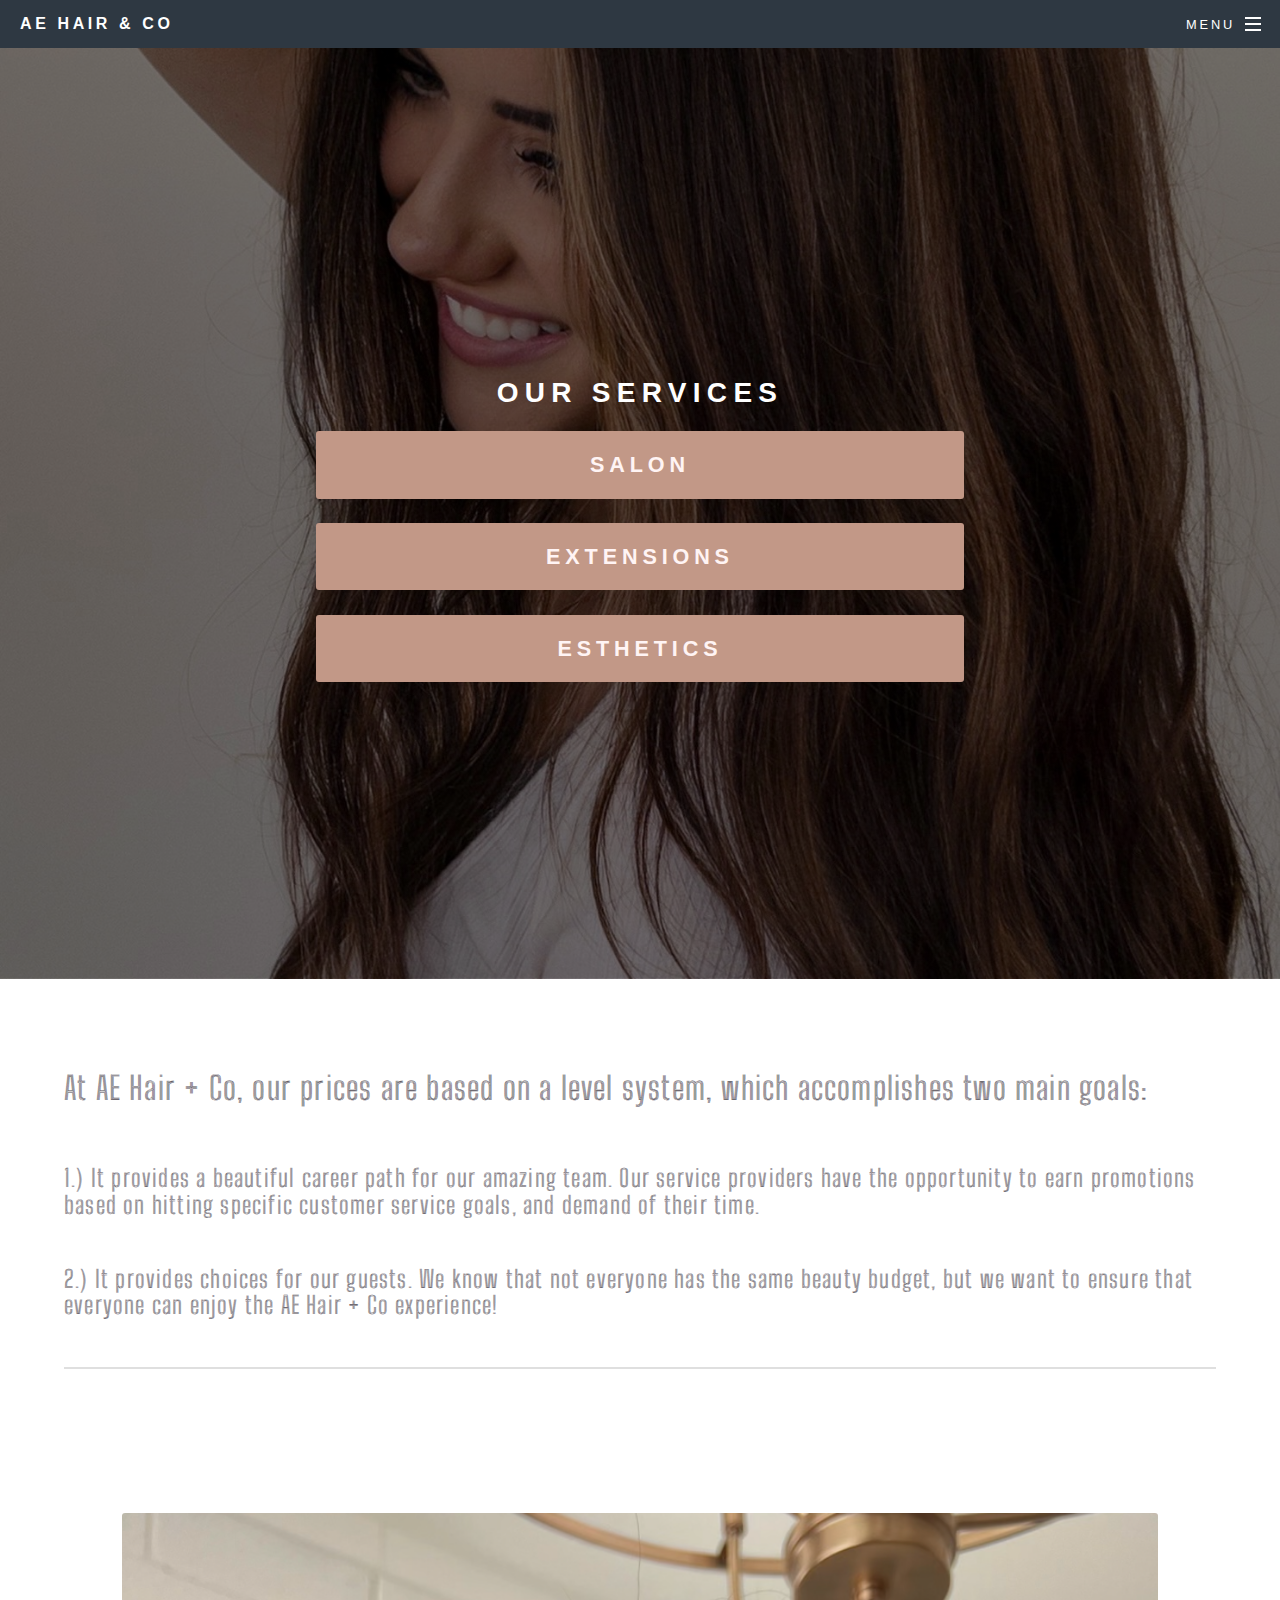
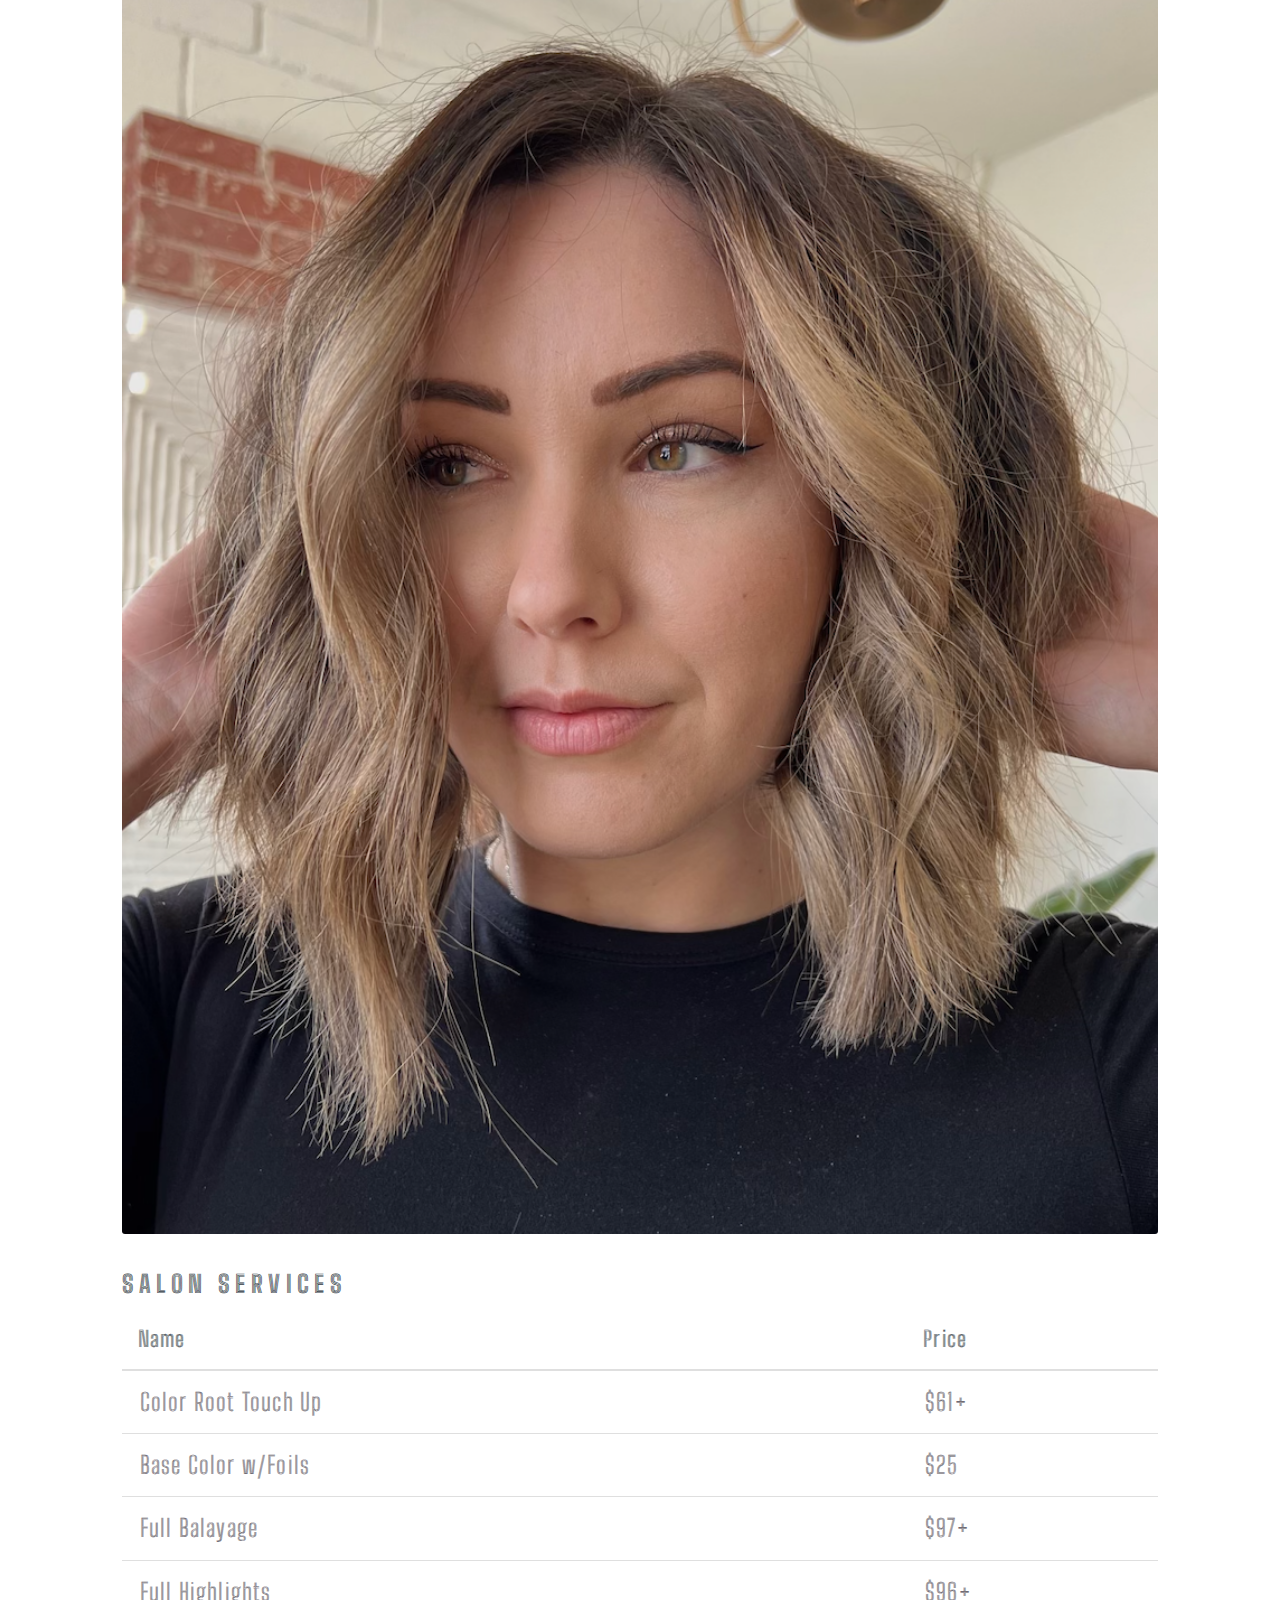
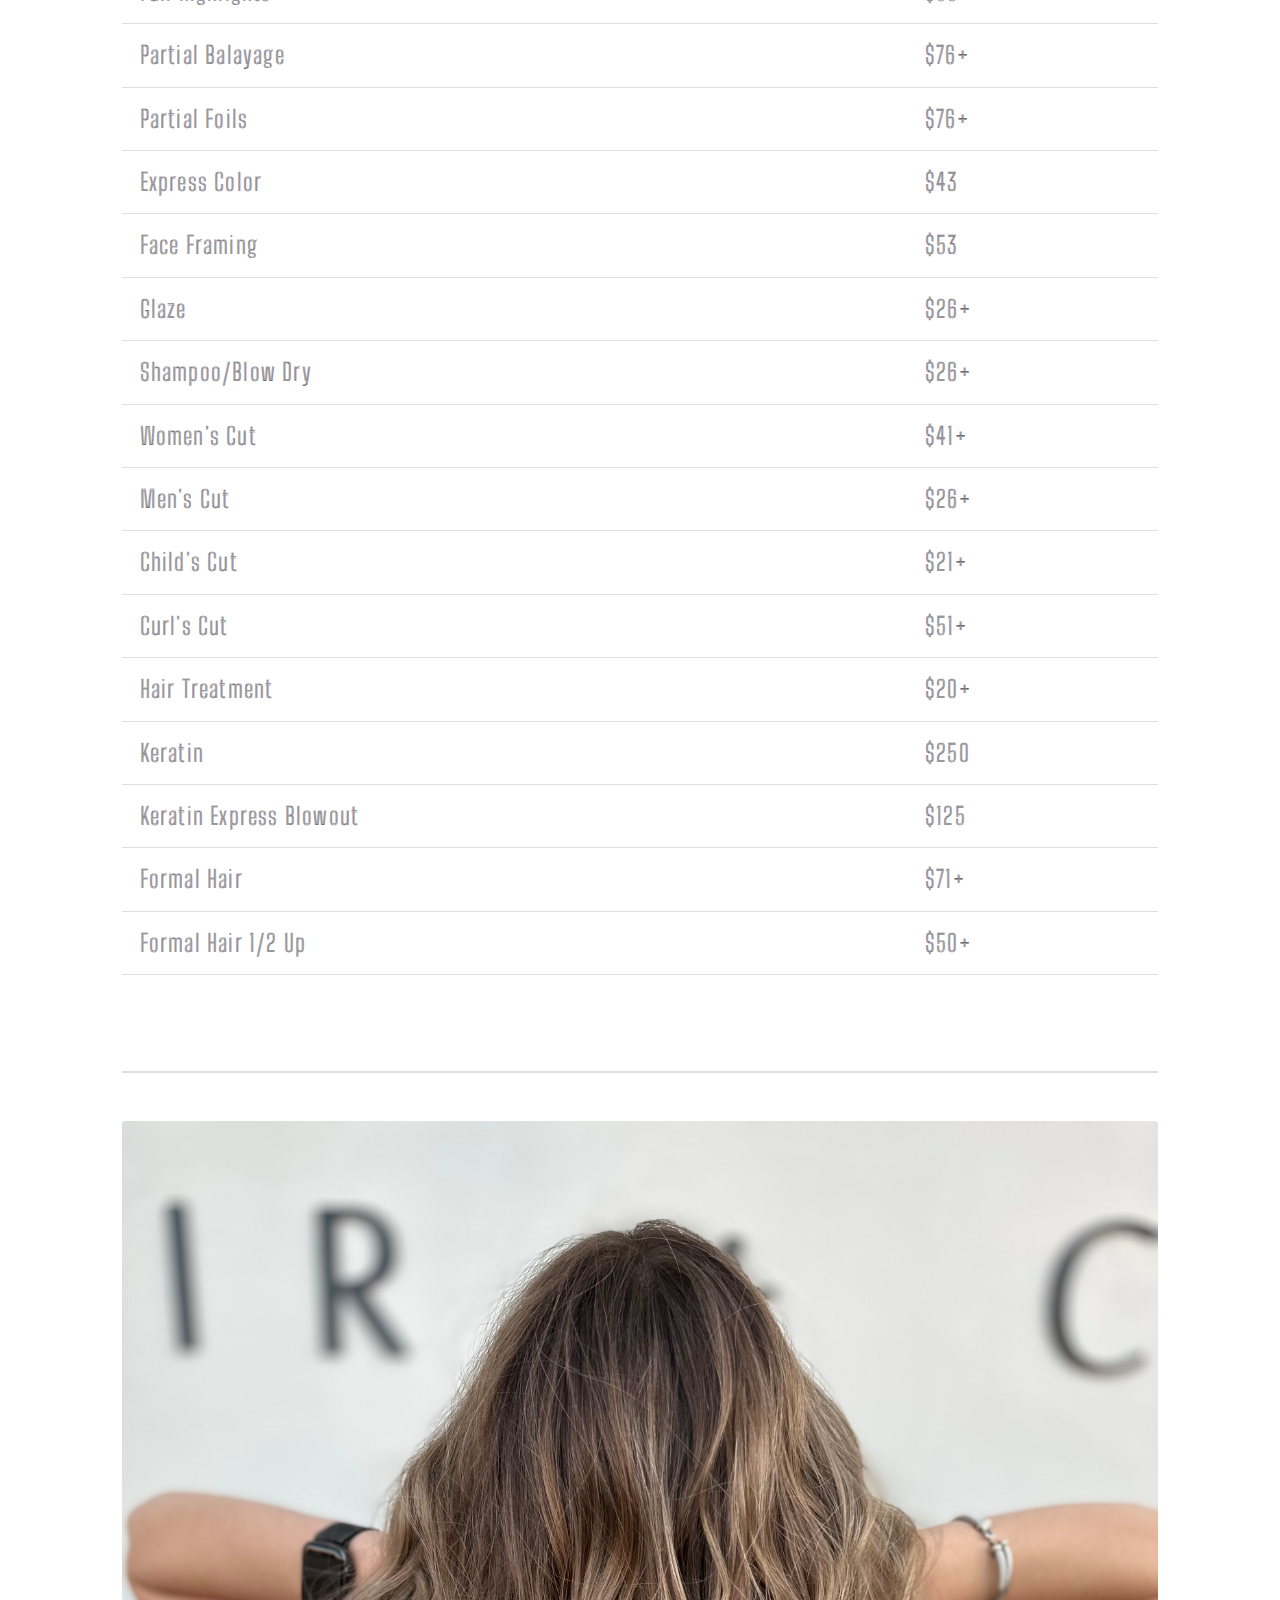
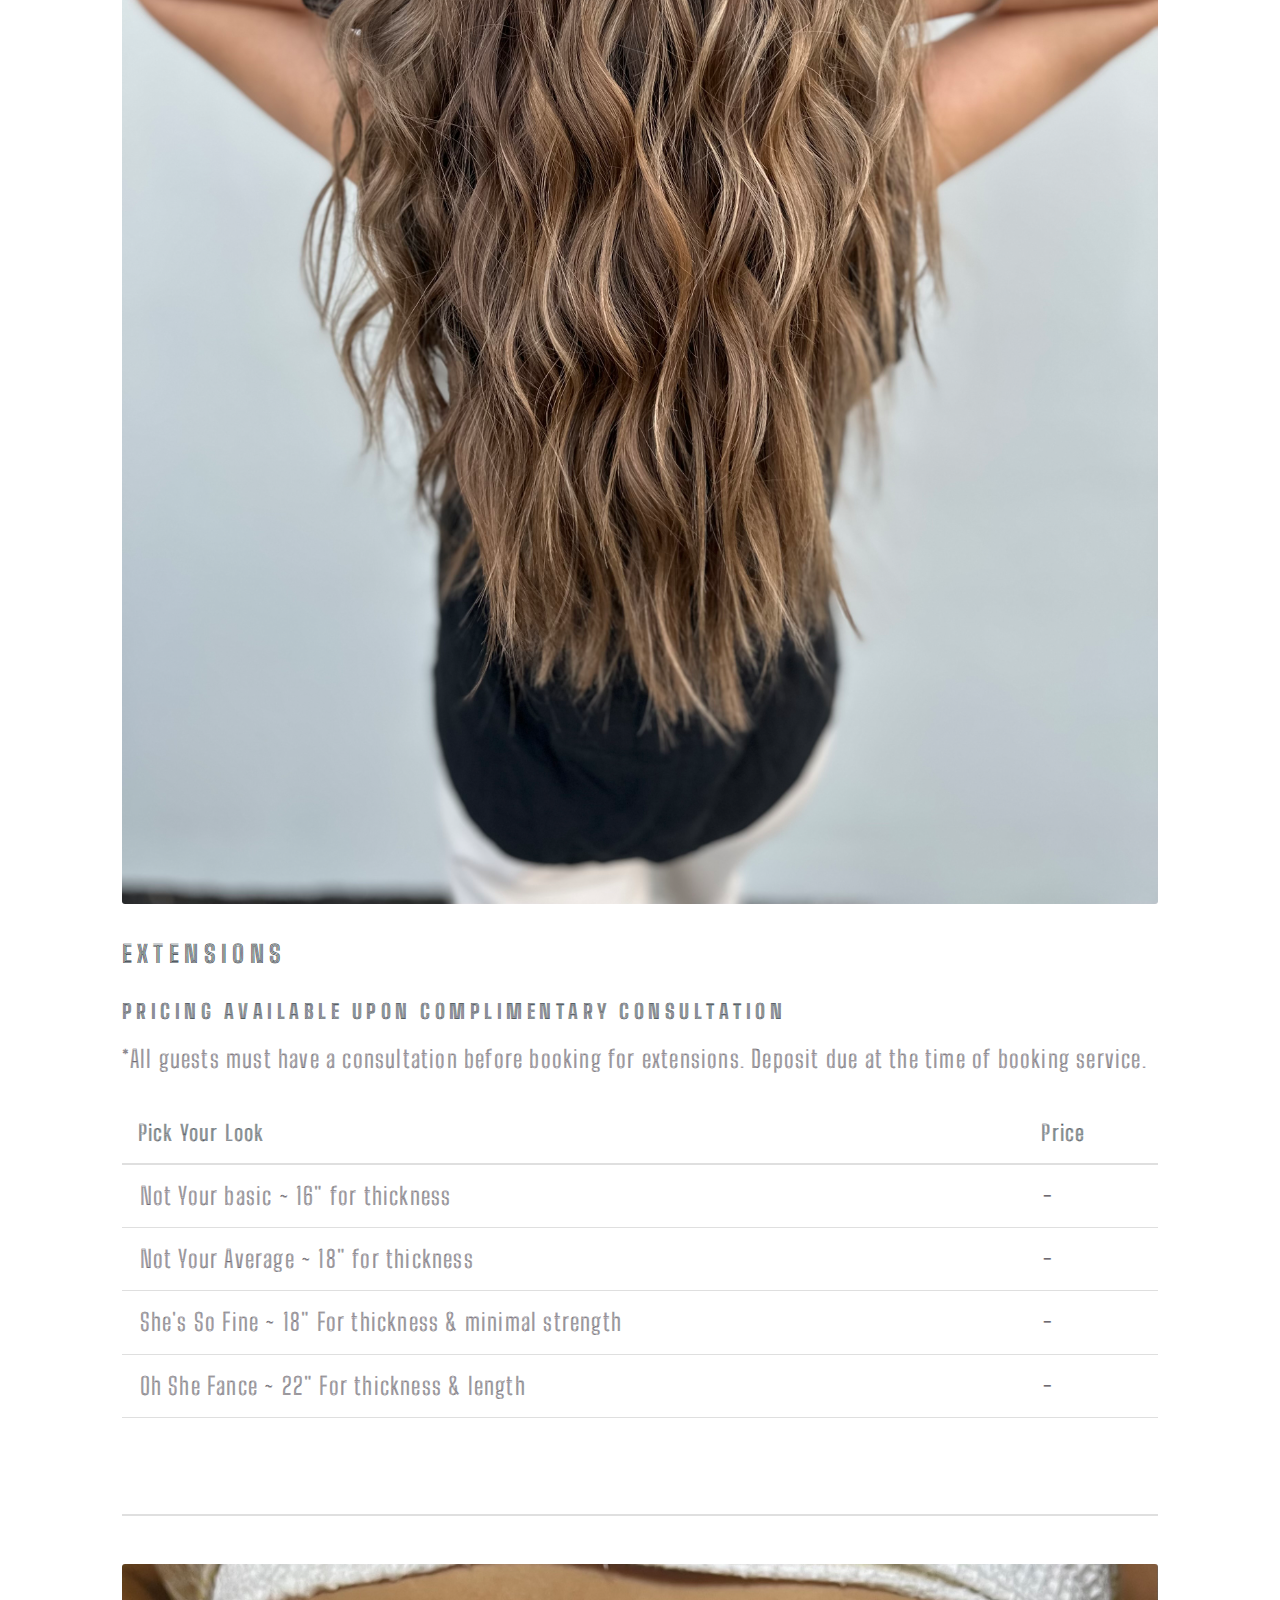
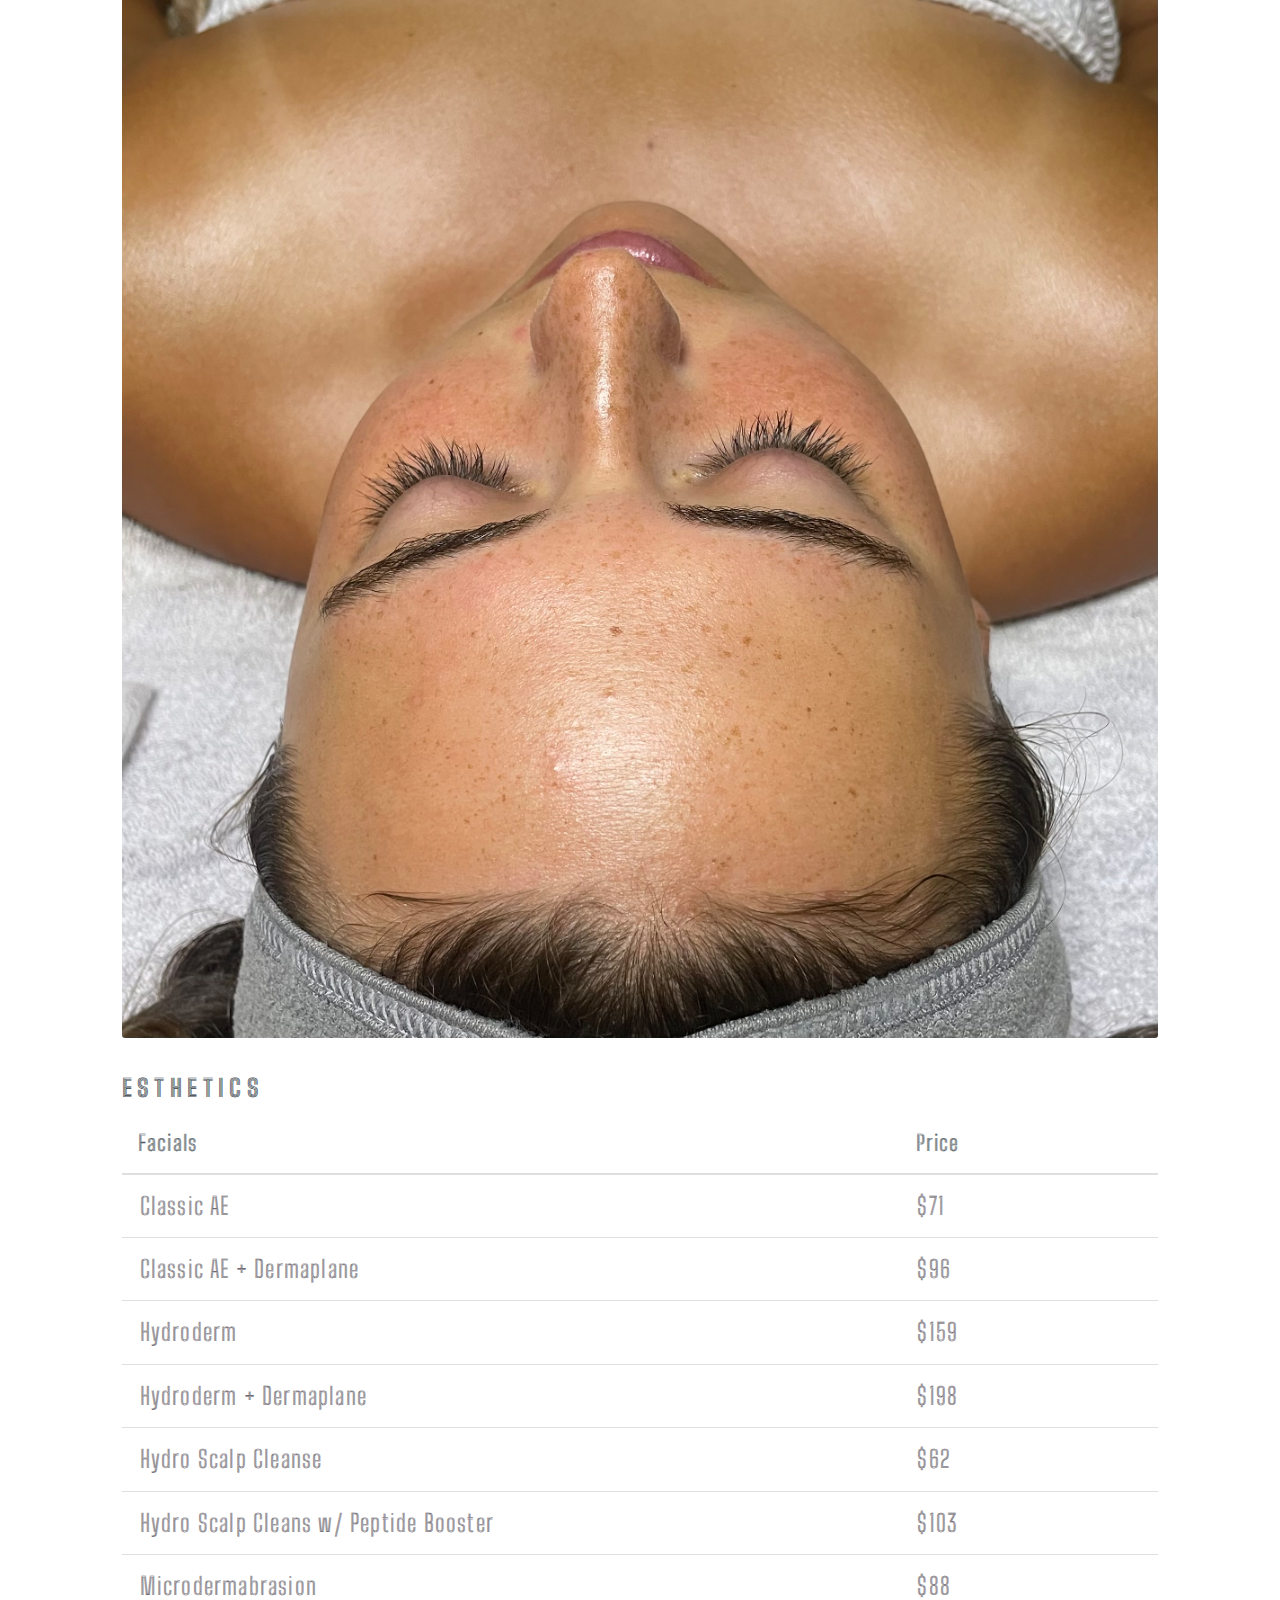
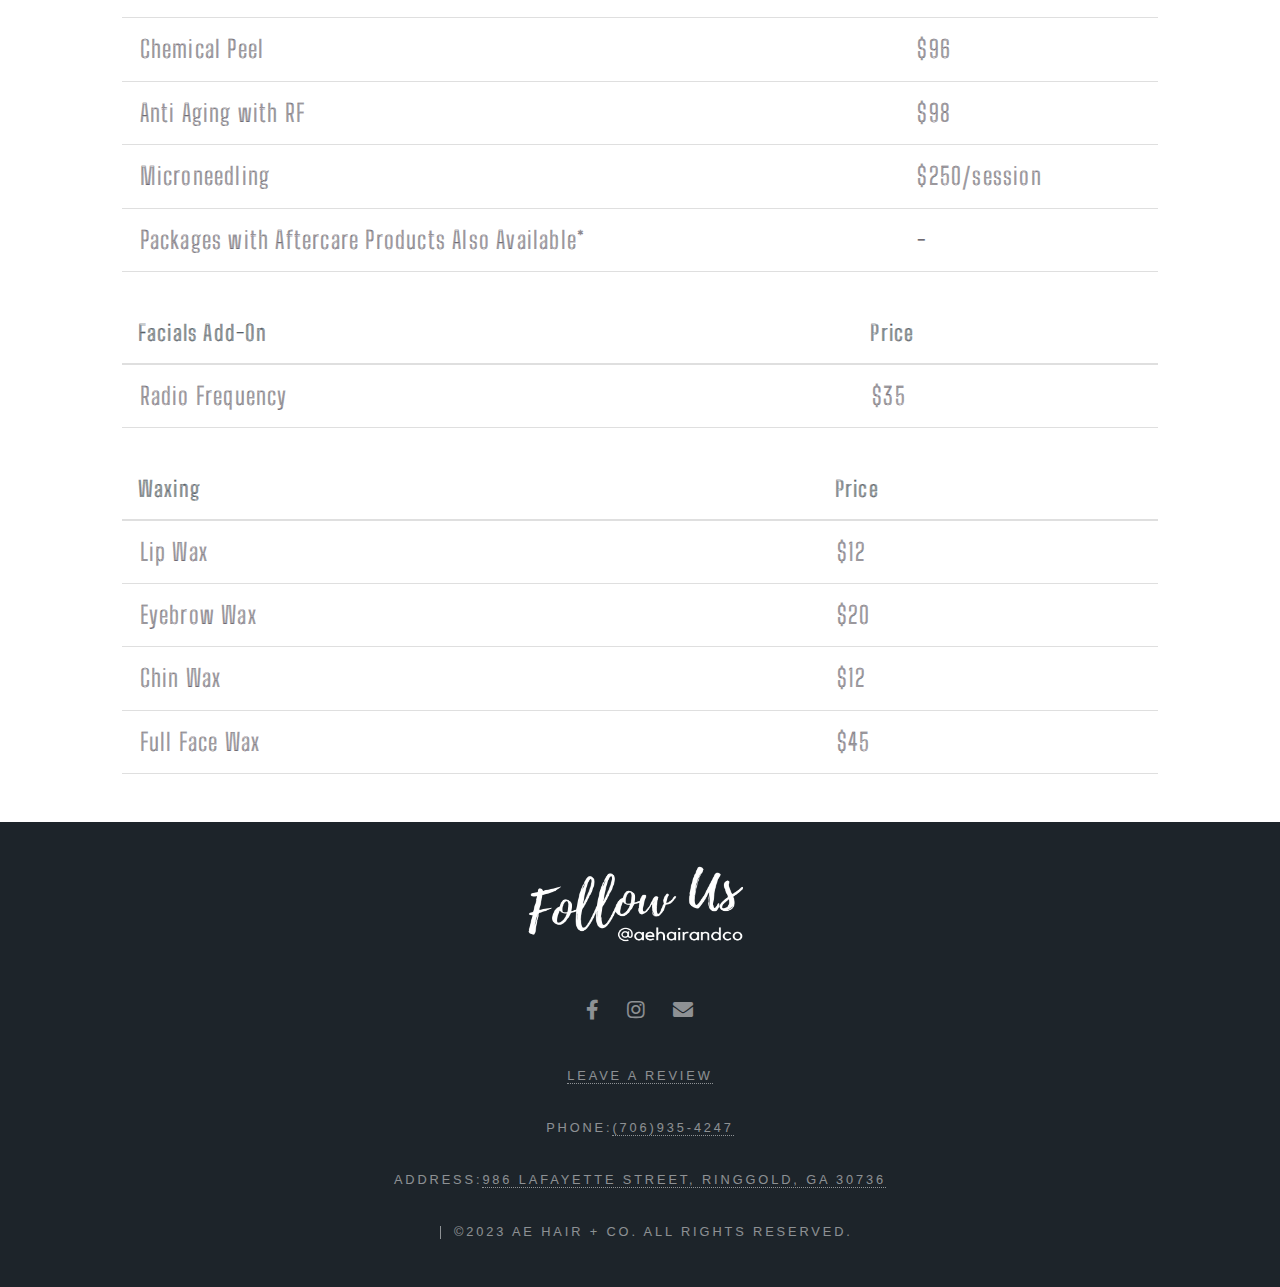
==== commit a9177e32: "extensions updated" ====
--- a/our-services.html
+++ b/our-services.html
@@ -162,28 +162,33 @@
 								<h4 style="font-family: 'Big Shoulders Inline Text', cursive; font-size: 150%">Extensions</h4>
 								<h5 style="font-family: 'Big Shoulders Inline Text', cursive; font-size: 125%">Pricing available upon complimentary consultation </h5>
 								<p style="font-family: 'Big Shoulders Inline Text', cursive; font-size: 150%">*All guests must have a consultation before booking for extensions. Deposit due at the time of booking service.</p>
-								<div class="table-wrapper" style="font-family: 'Big Shoulders Inline Text', cursive;font-size: 150%;">
-									<table >
+								<div class="table-wrapper">
+									<table>
 										<thead>
 											<tr>
-												PICK YOUR LOOK
+												<th>Pick Your Look</th>
+												<th>Price</th>
 											</tr>
 										</thead>
-										<tbody style="font-size: 65%;">
-											<tr style="background-color: rgb(255, 255, 255);">
-												<th>Not Your Basic ~ 16" For thickness</th>
-											</tr>
-											<tr>
-												<th>Not Your Average ~ 18" For thickness</th>
-											</tr>
-											<tr style="background-color: rgb(255, 255, 255);">
-												<th>She's So Fine ~18" For thickness & minimal length</th>
-											</tr>
-											<tr>
-												<th>Oh She Fancy ~ 22"+ For thickness & length</th>
+										<tbody>
+											<tr style="background-color: rgb(255, 255, 255);">
+												<td>Not Your basic ~ 16" for thickness</td>
+												<td>-</td>
+											</tr>
+											<tr>
+												<td>Not Your Average ~ 18" for thickness</td>
+												<td>-</td>
+											</tr>
+											<tr style="background-color: rgb(255, 255, 255);">
+												<td>She's So Fine ~ 18" For thickness & minimal strength</td>
+												<td>-</td>
+											</tr>
+											<tr style="background-color: rgb(255, 255, 255);">
+												<td>Oh She Fance ~ 22" For thickness & length</td>
+												<td>-</td>
 											</tr>
 										</tbody>
-									</table>
+									</table>	
 								</div>
 									<hr />
 				<!-- Esthetics Section -->
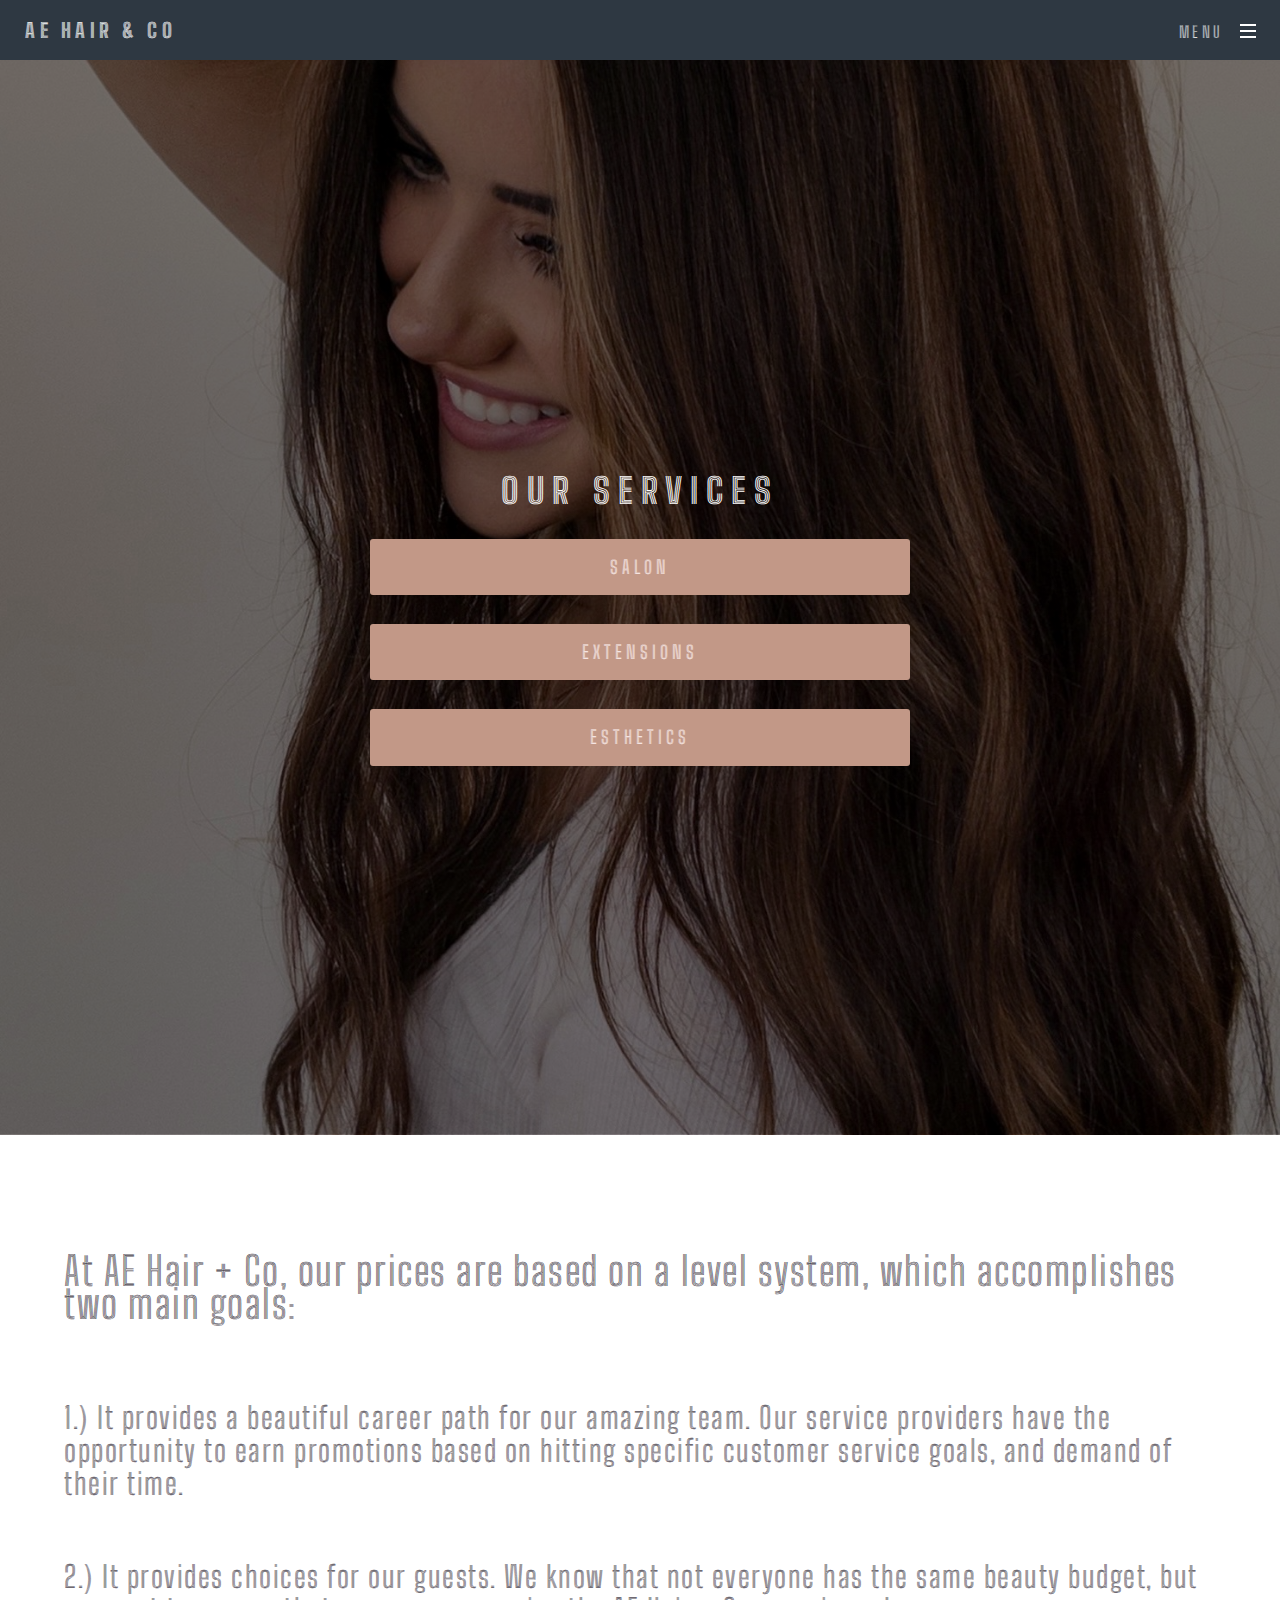
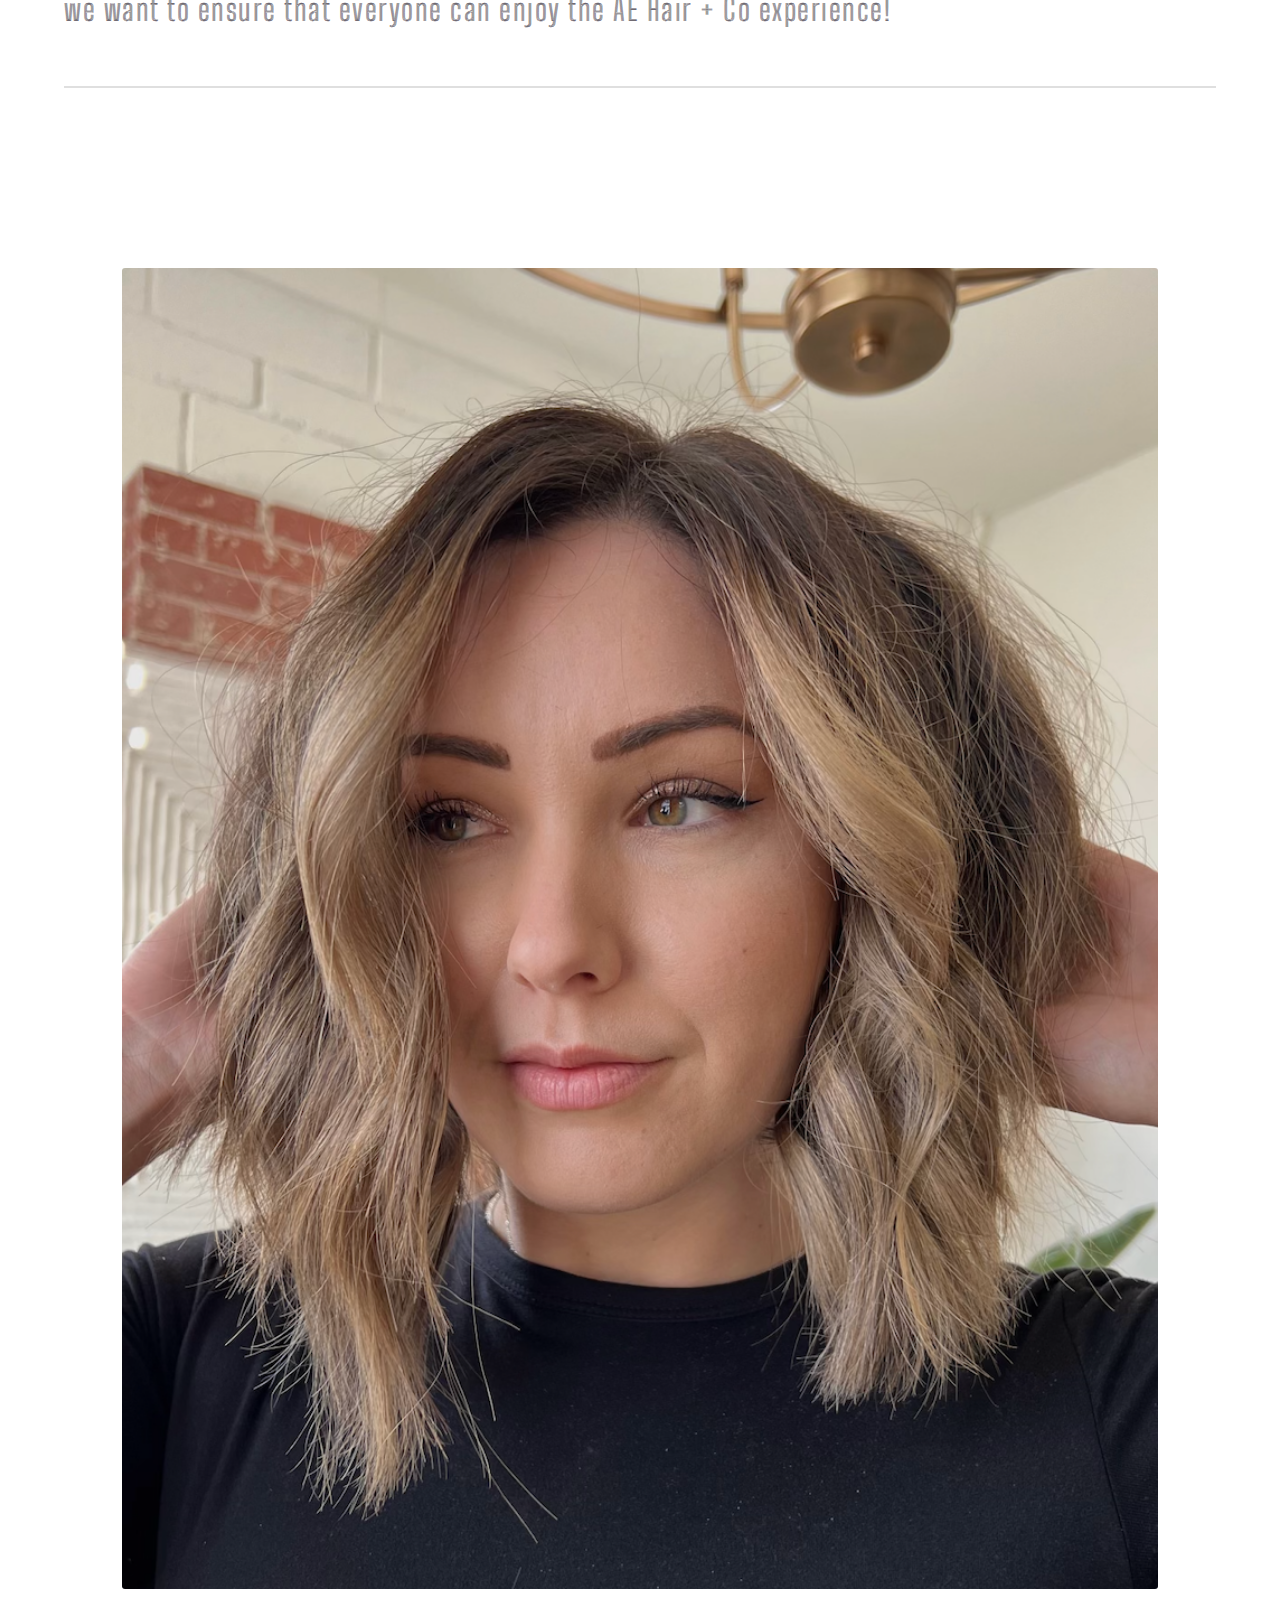
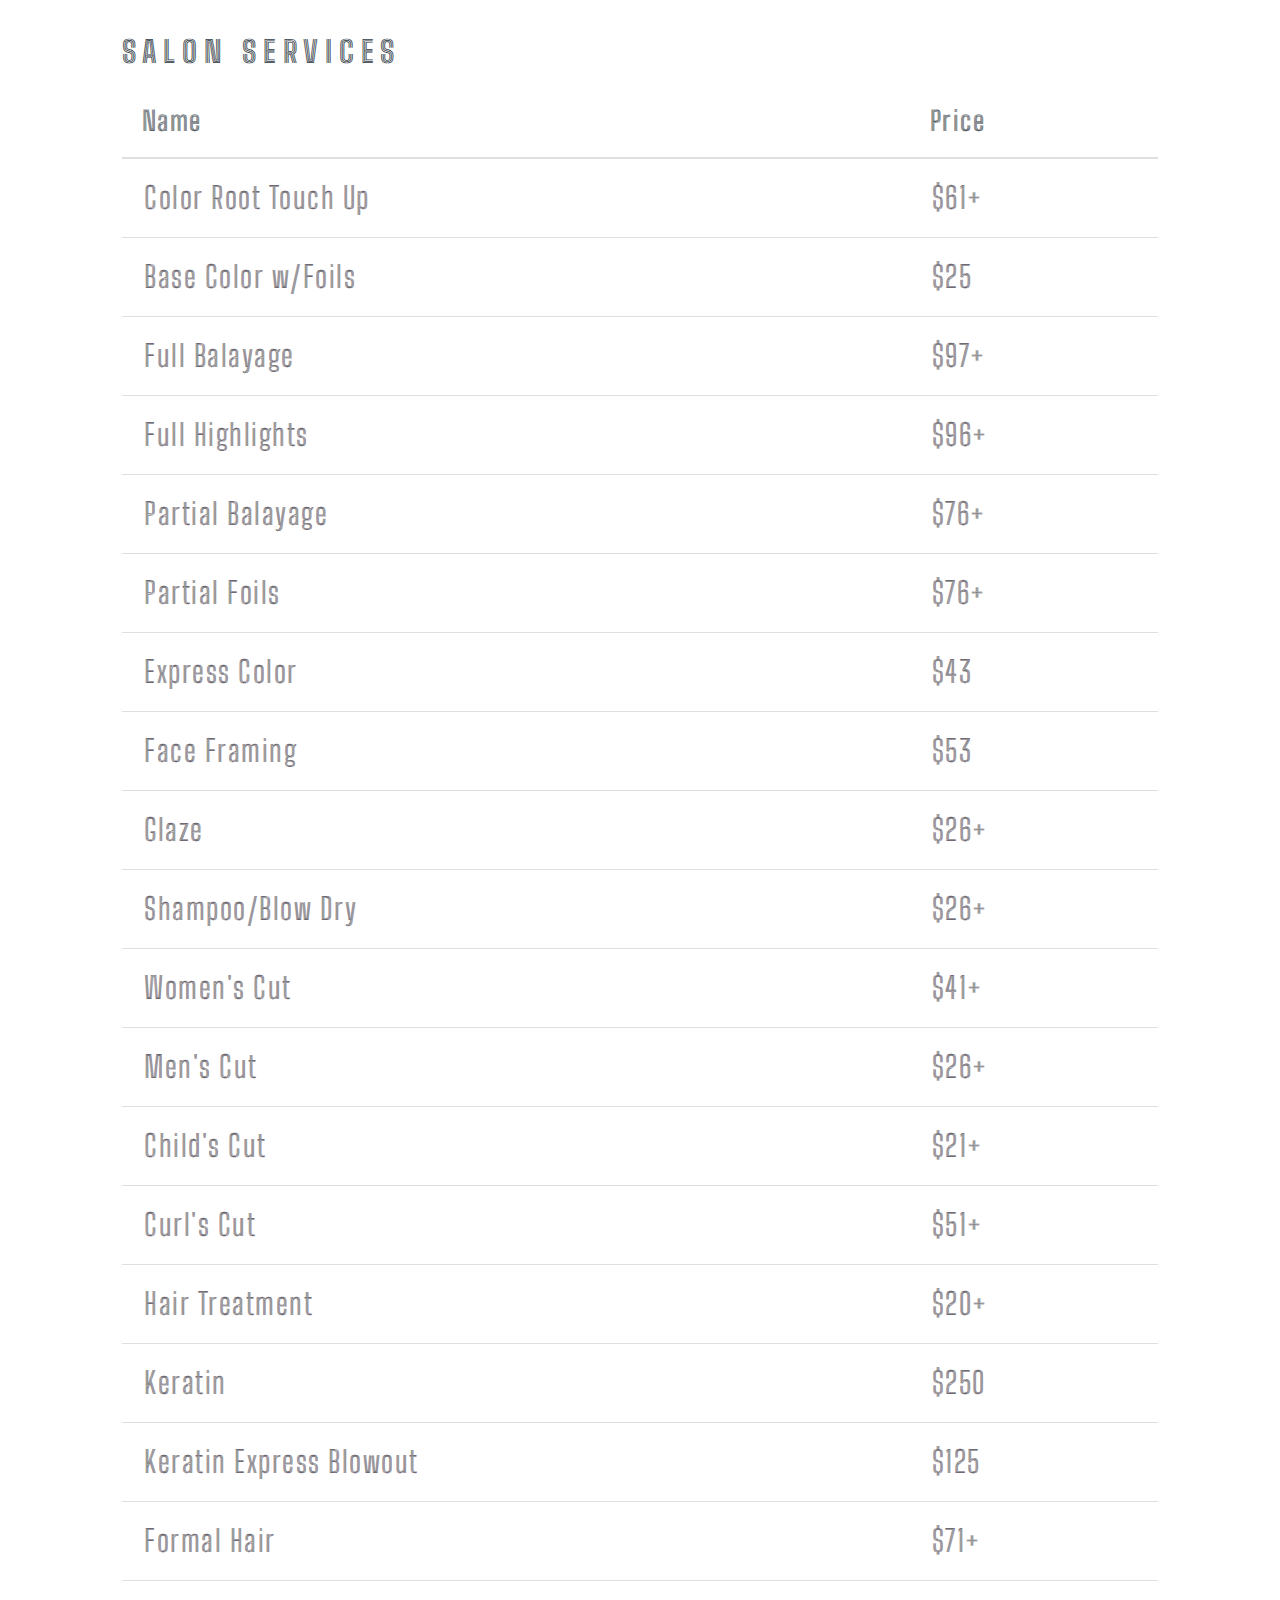
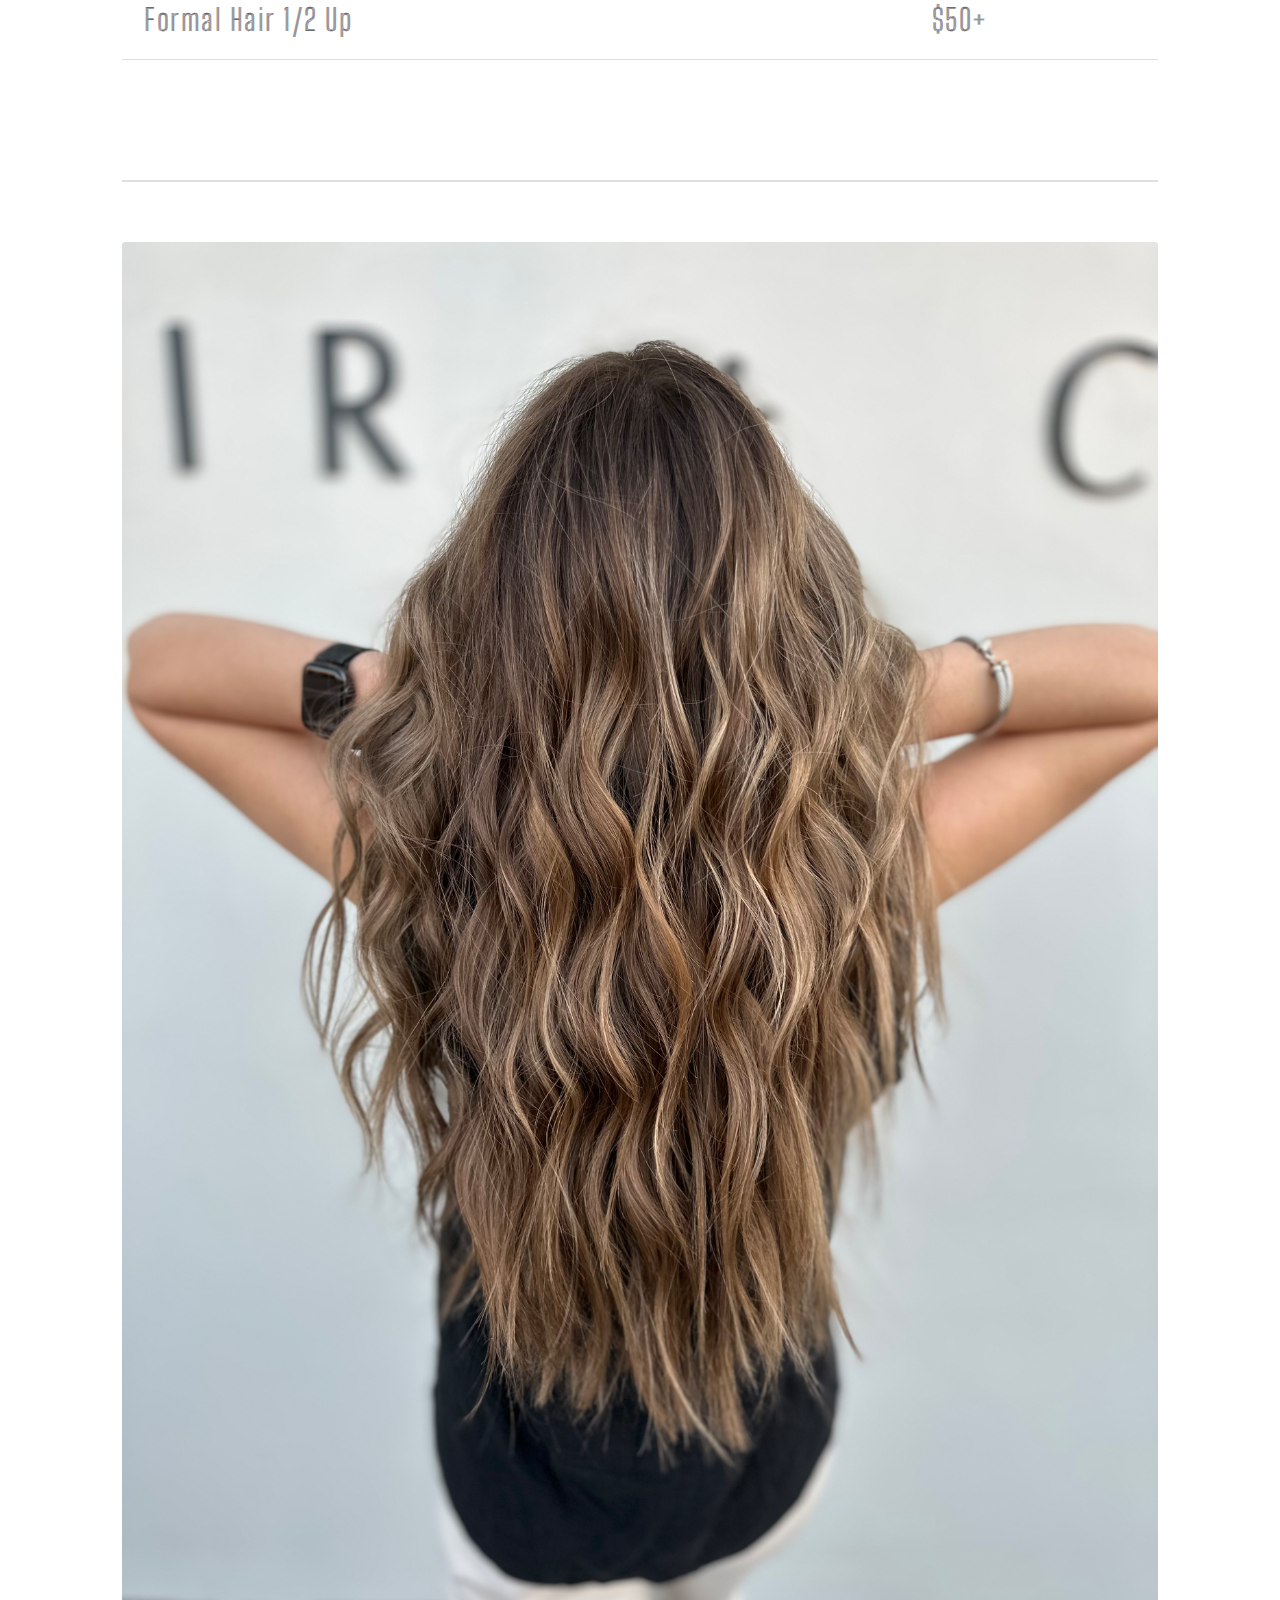
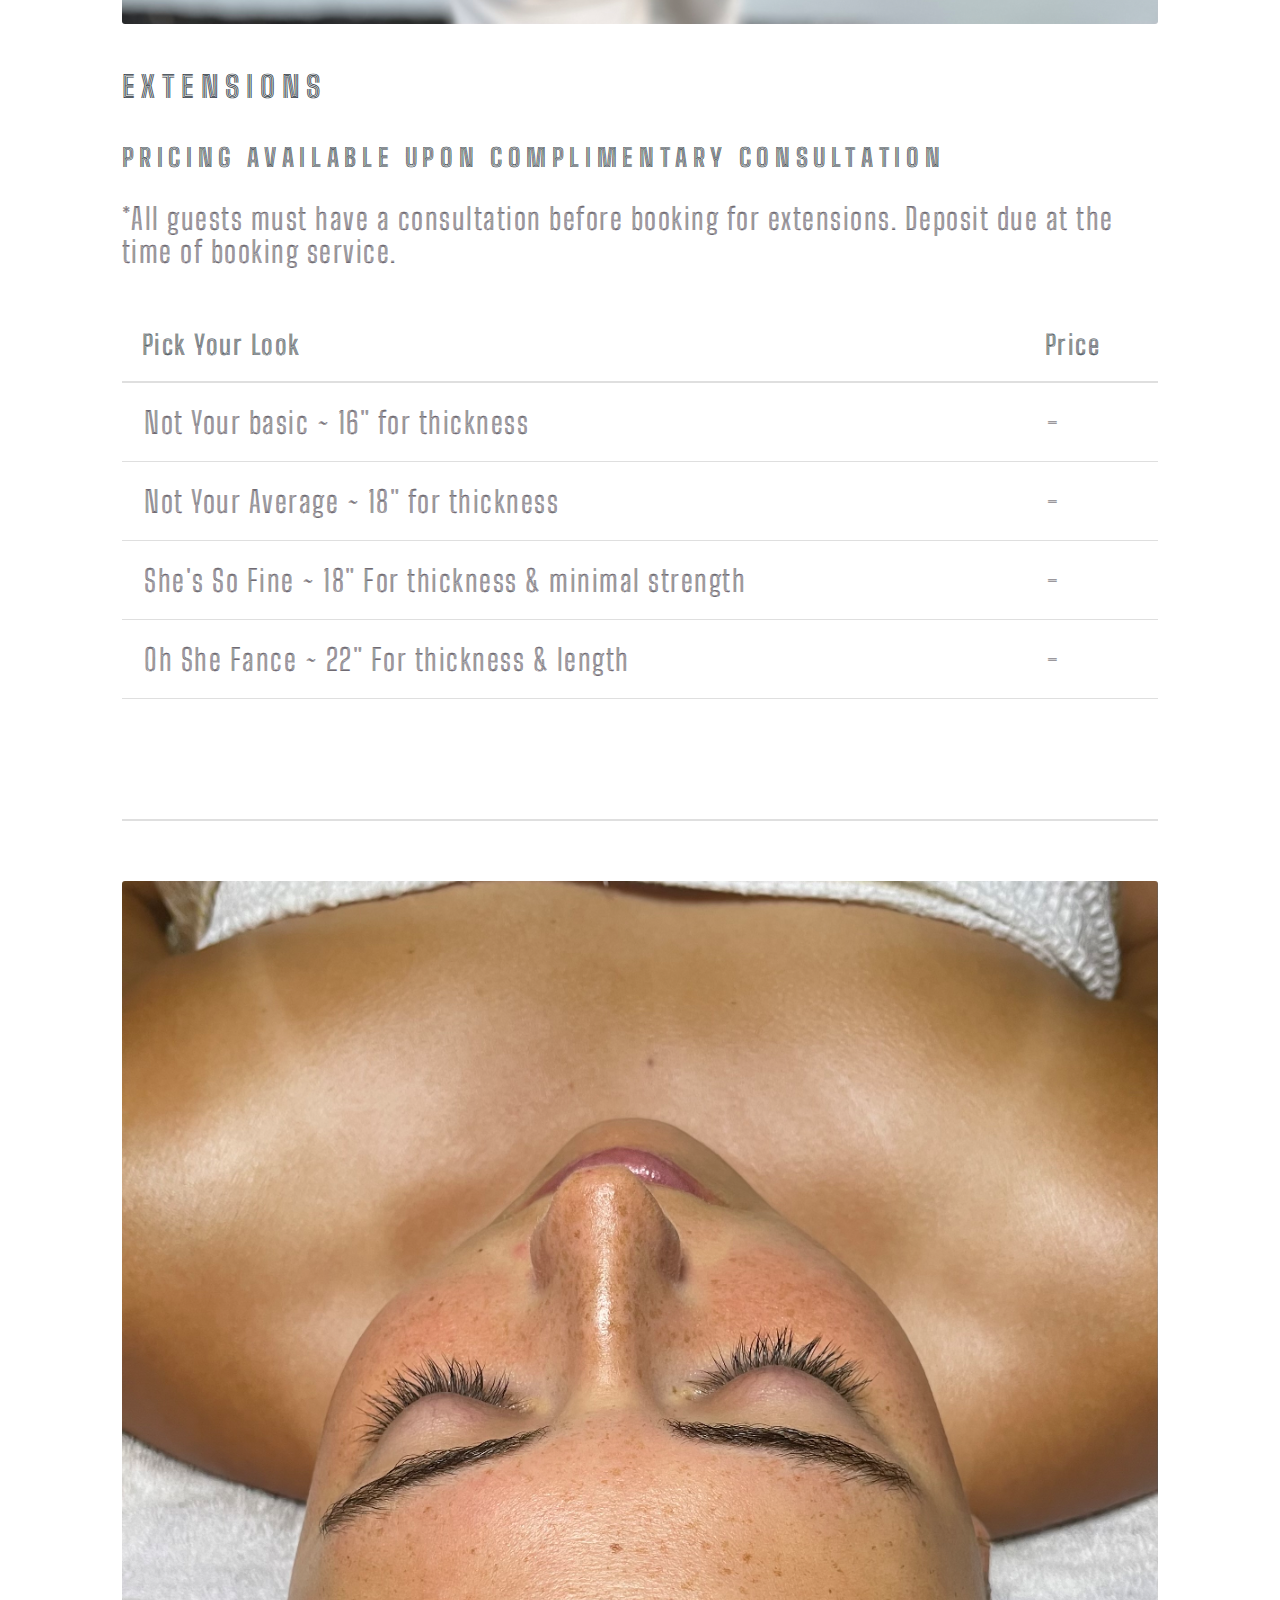
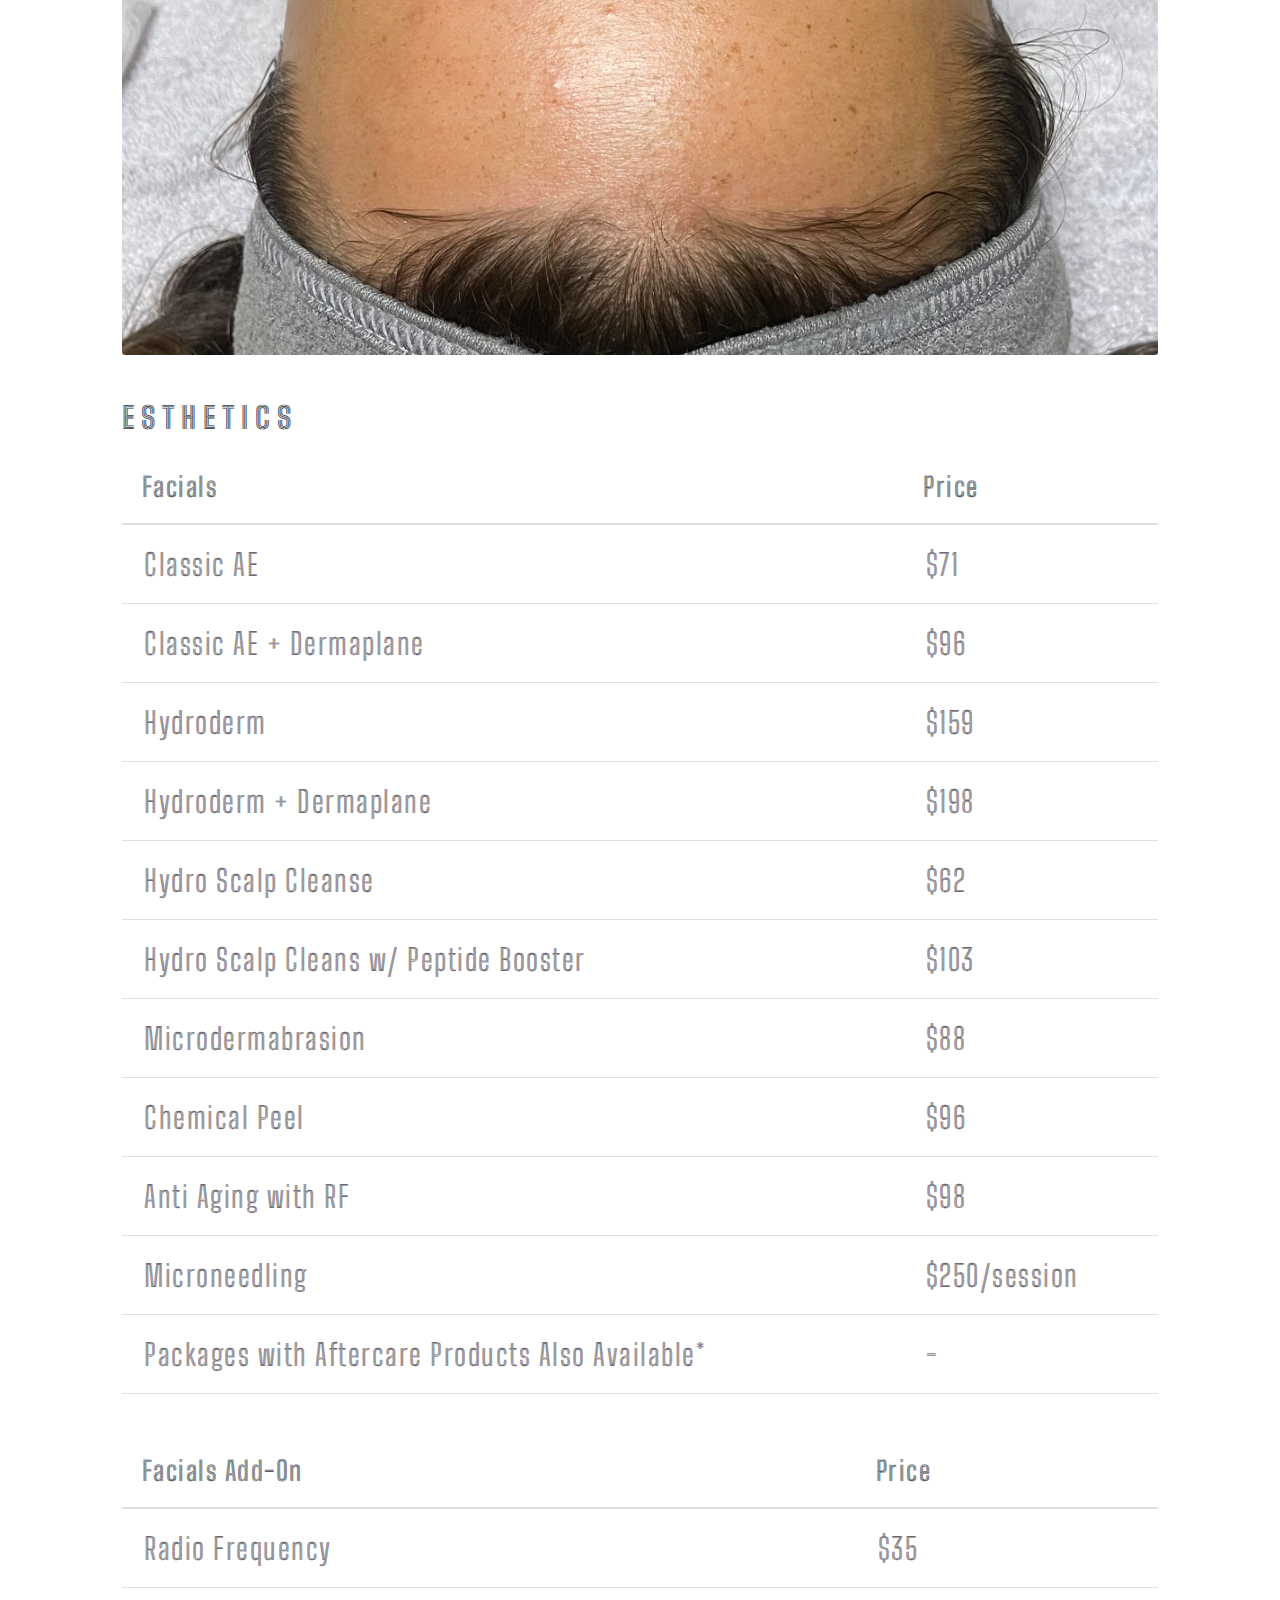
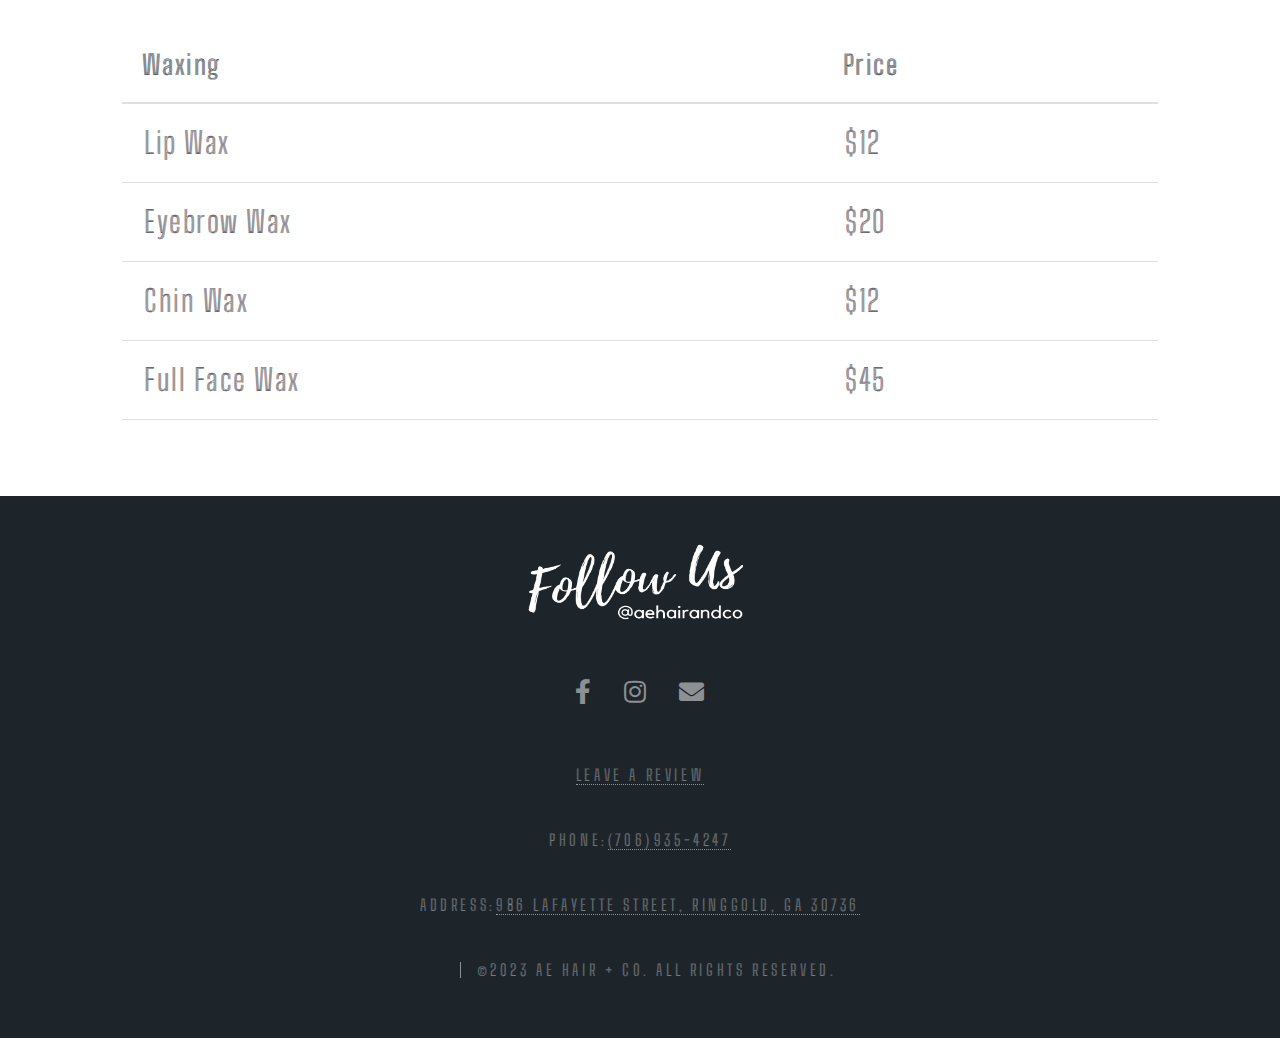
==== commit e4455d28: "update our services buttons" ====
--- a/our-services.html
+++ b/our-services.html
@@ -47,9 +47,9 @@
 							<header>
 								<div class="col-6 col-12-medium">
 									<ul class="actions stacked">
-										<li><a href="#hair-services" class="button large fit">Salon</a></li>
-										<li><a href="#extensions" class="button large fit">Extensions</a></li>
-										<li><a href="#esthetics" class="button large fit">Esthetics</a></li>
+										<li><a href="#hair-services" class="button large fit" style="font-size:90%">Salon</a></li>
+										<li><a href="#extensions" class="button large fit" style="font-size:90%;">Extensions</a></li>
+										<li><a href="#esthetics" class="button large fit" style="font-size:90%;">Esthetics</a></li>
 									</ul>
 								</div>
 							</header>
--- a/assets/css/main.css
+++ b/assets/css/main.css
@@ -102,10 +102,10 @@
 			-ms-transition: none !important;
 			transition: none !important;
 		}
-
+/* Font */
 	body, input, select, textarea {
 		color: #fff;
-		font-family: "Open Sans", Helvetica, sans-serif;
+		font-family: 'Big Shoulders Inline Text', "Open Sans", Helvetica, sans-serif;
 		font-size: 15pt;
 		font-weight: 400;
 		letter-spacing: 0.075em;
@@ -115,7 +115,7 @@
 		@media screen and (max-width: 1680px) {
 
 			body, input, select, textarea {
-				font-size: 13pt;
+				font-size: 16pt;
 			}
 
 		}
@@ -123,7 +123,7 @@
 		@media screen and (max-width: 1280px) {
 
 			body, input, select, textarea {
-				font-size: 12pt;
+				font-size: 15pt;
 			}
 
 		}
@@ -131,7 +131,7 @@
 		@media screen and (max-width: 736px) {
 
 			body, input, select, textarea {
-				font-size: 11pt;
+				font-size: 14pt;
 				letter-spacing: 0.0375em;
 			}
 
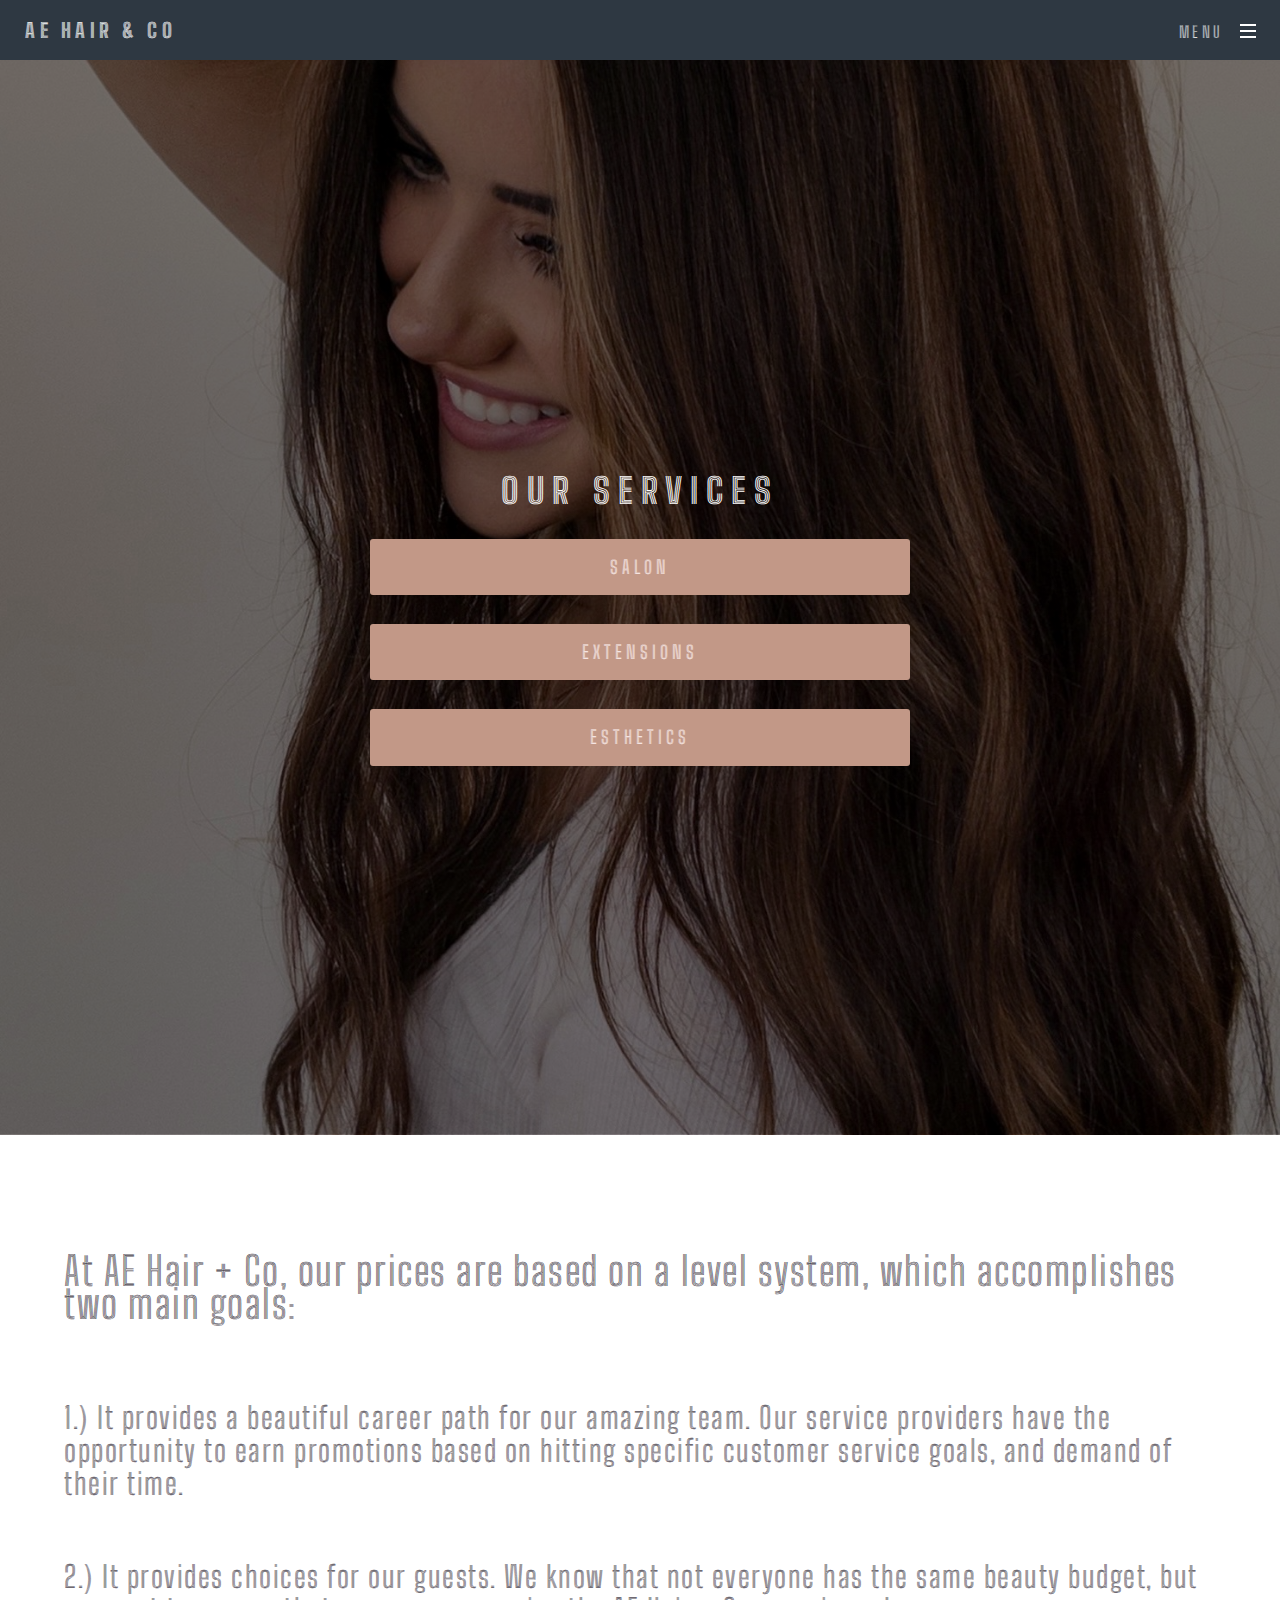
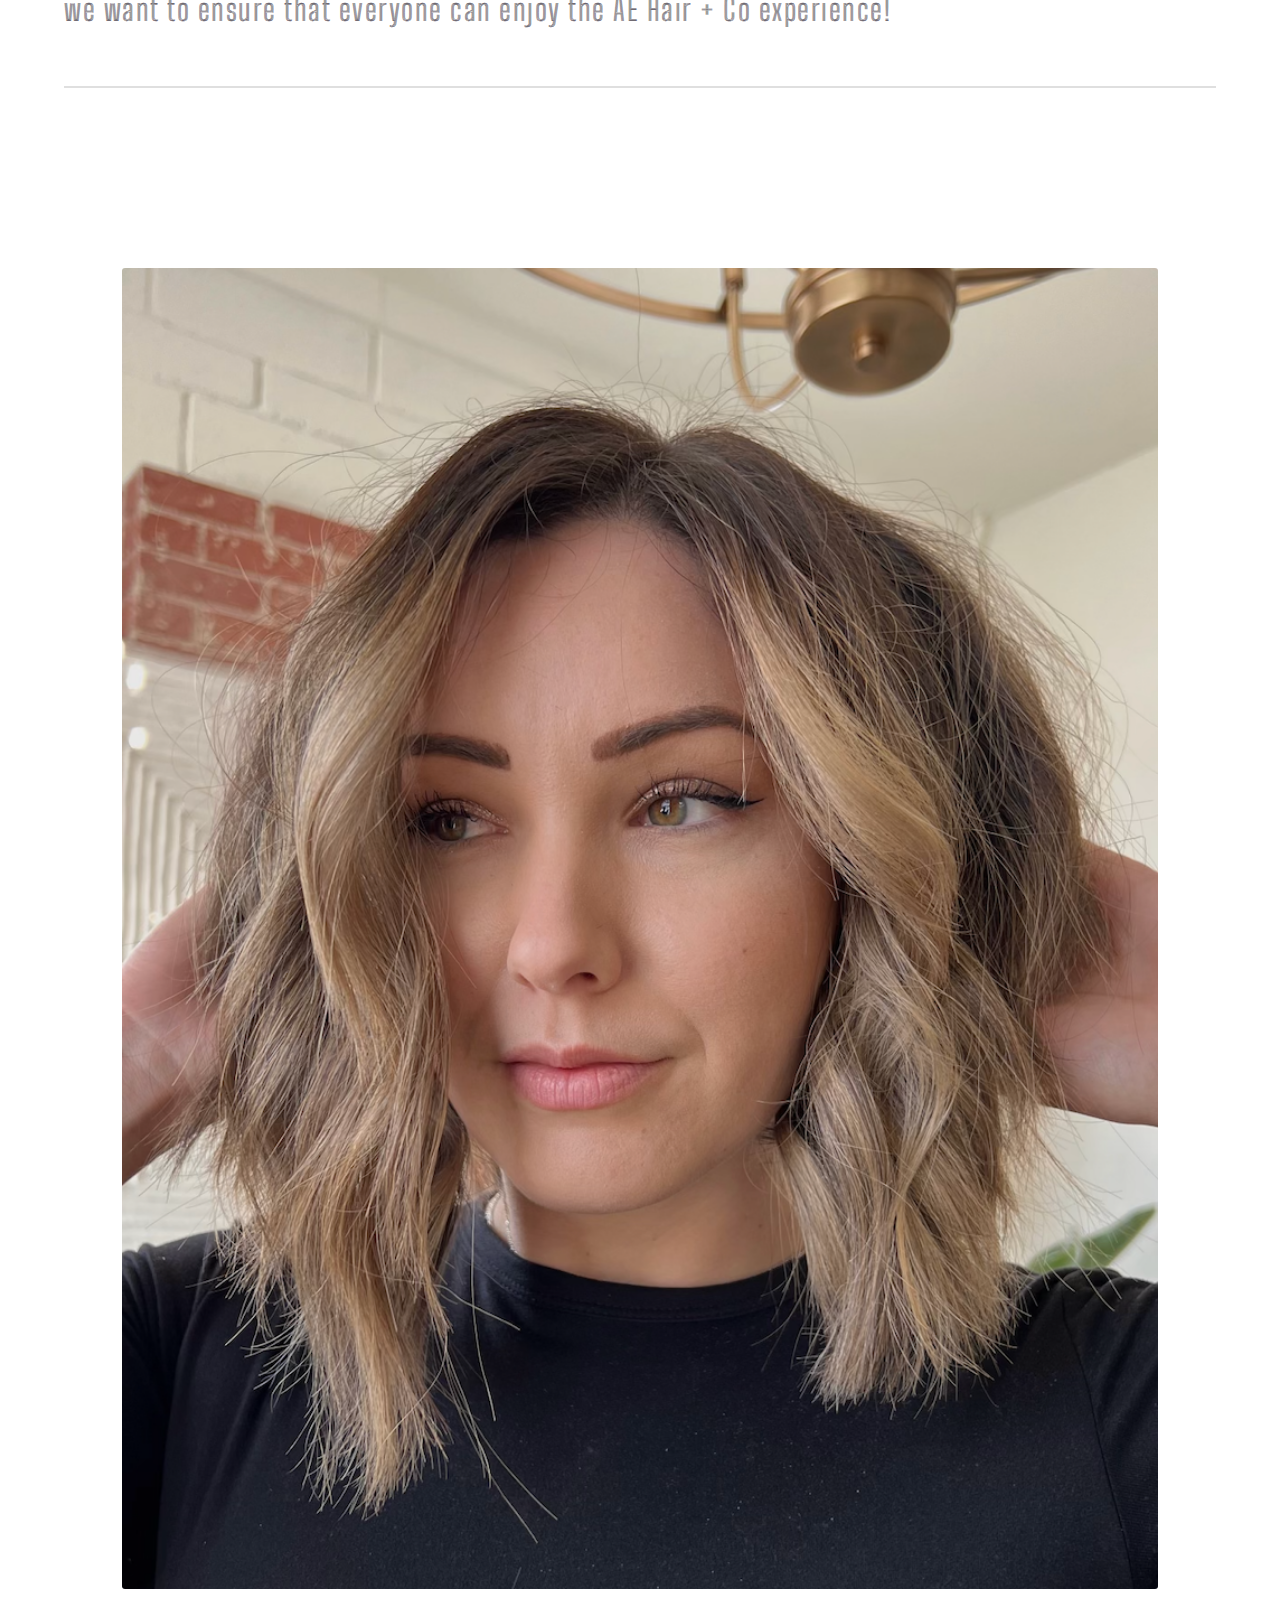
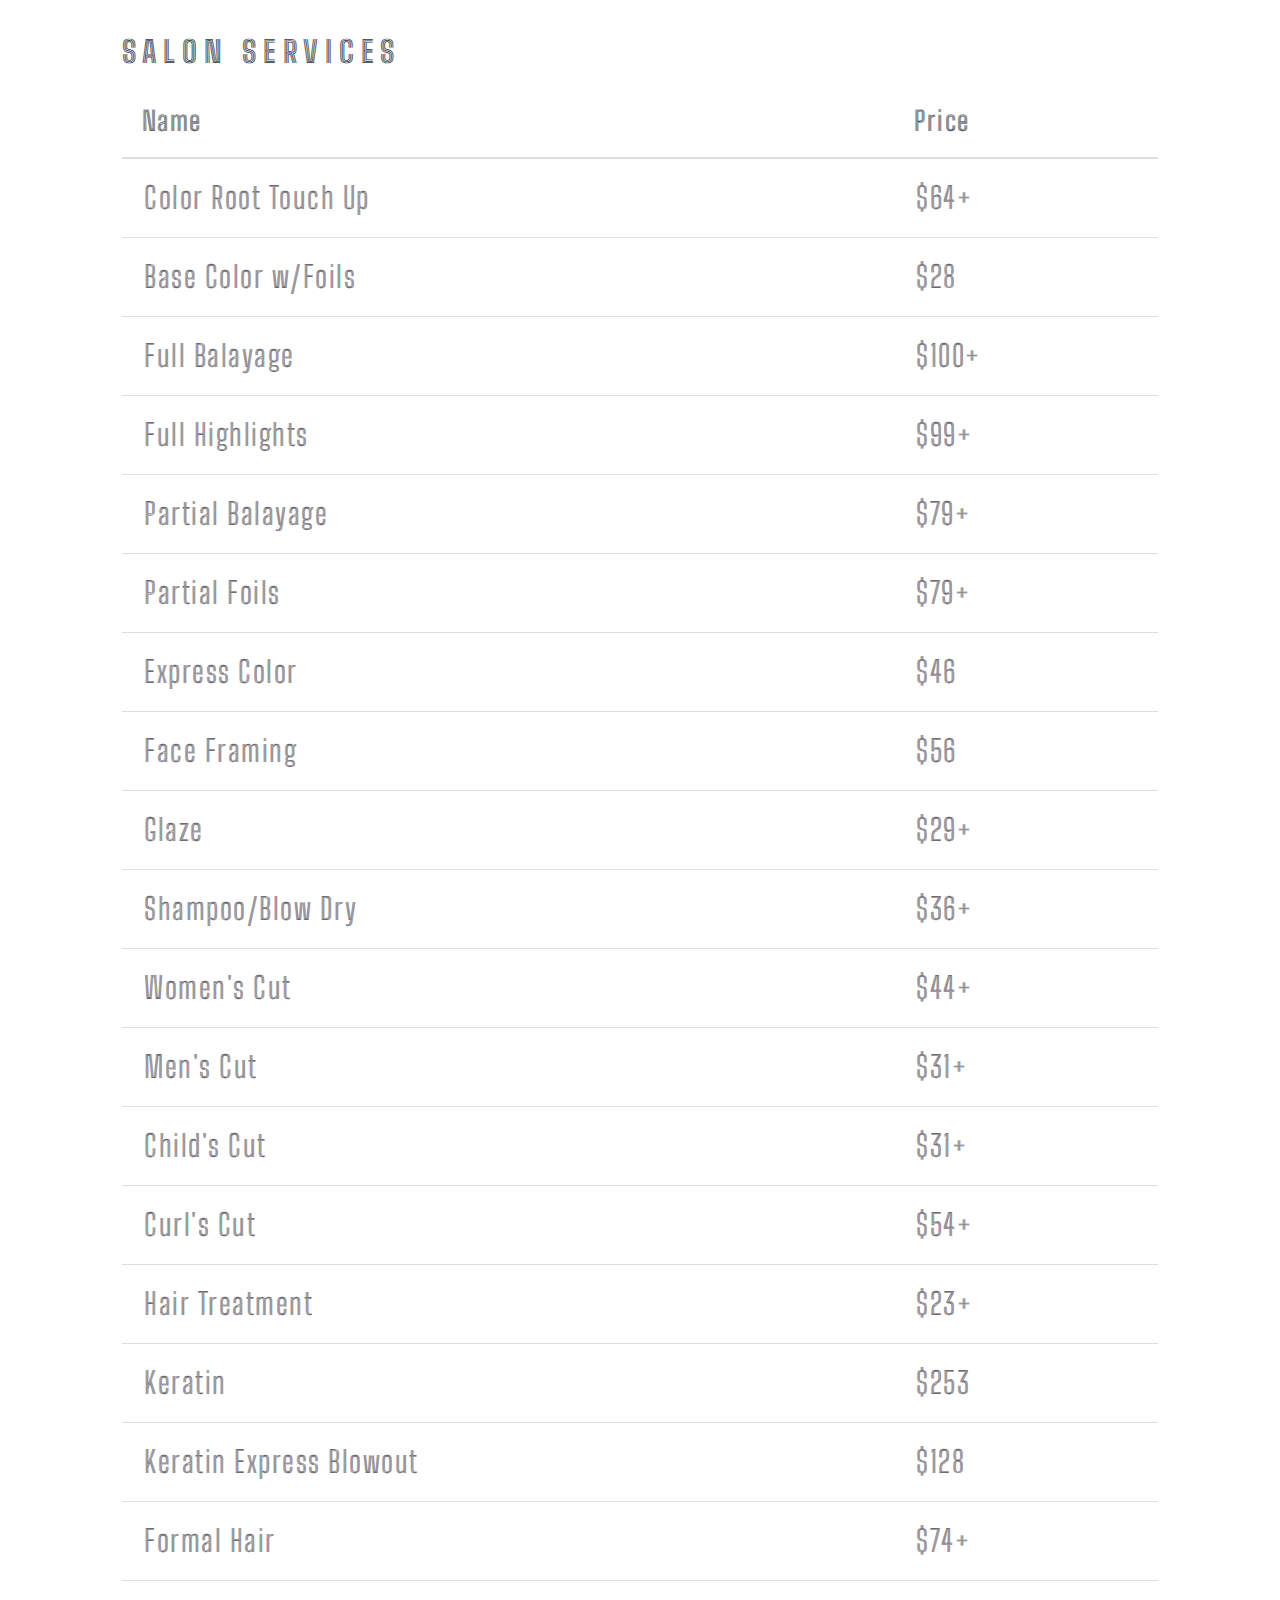
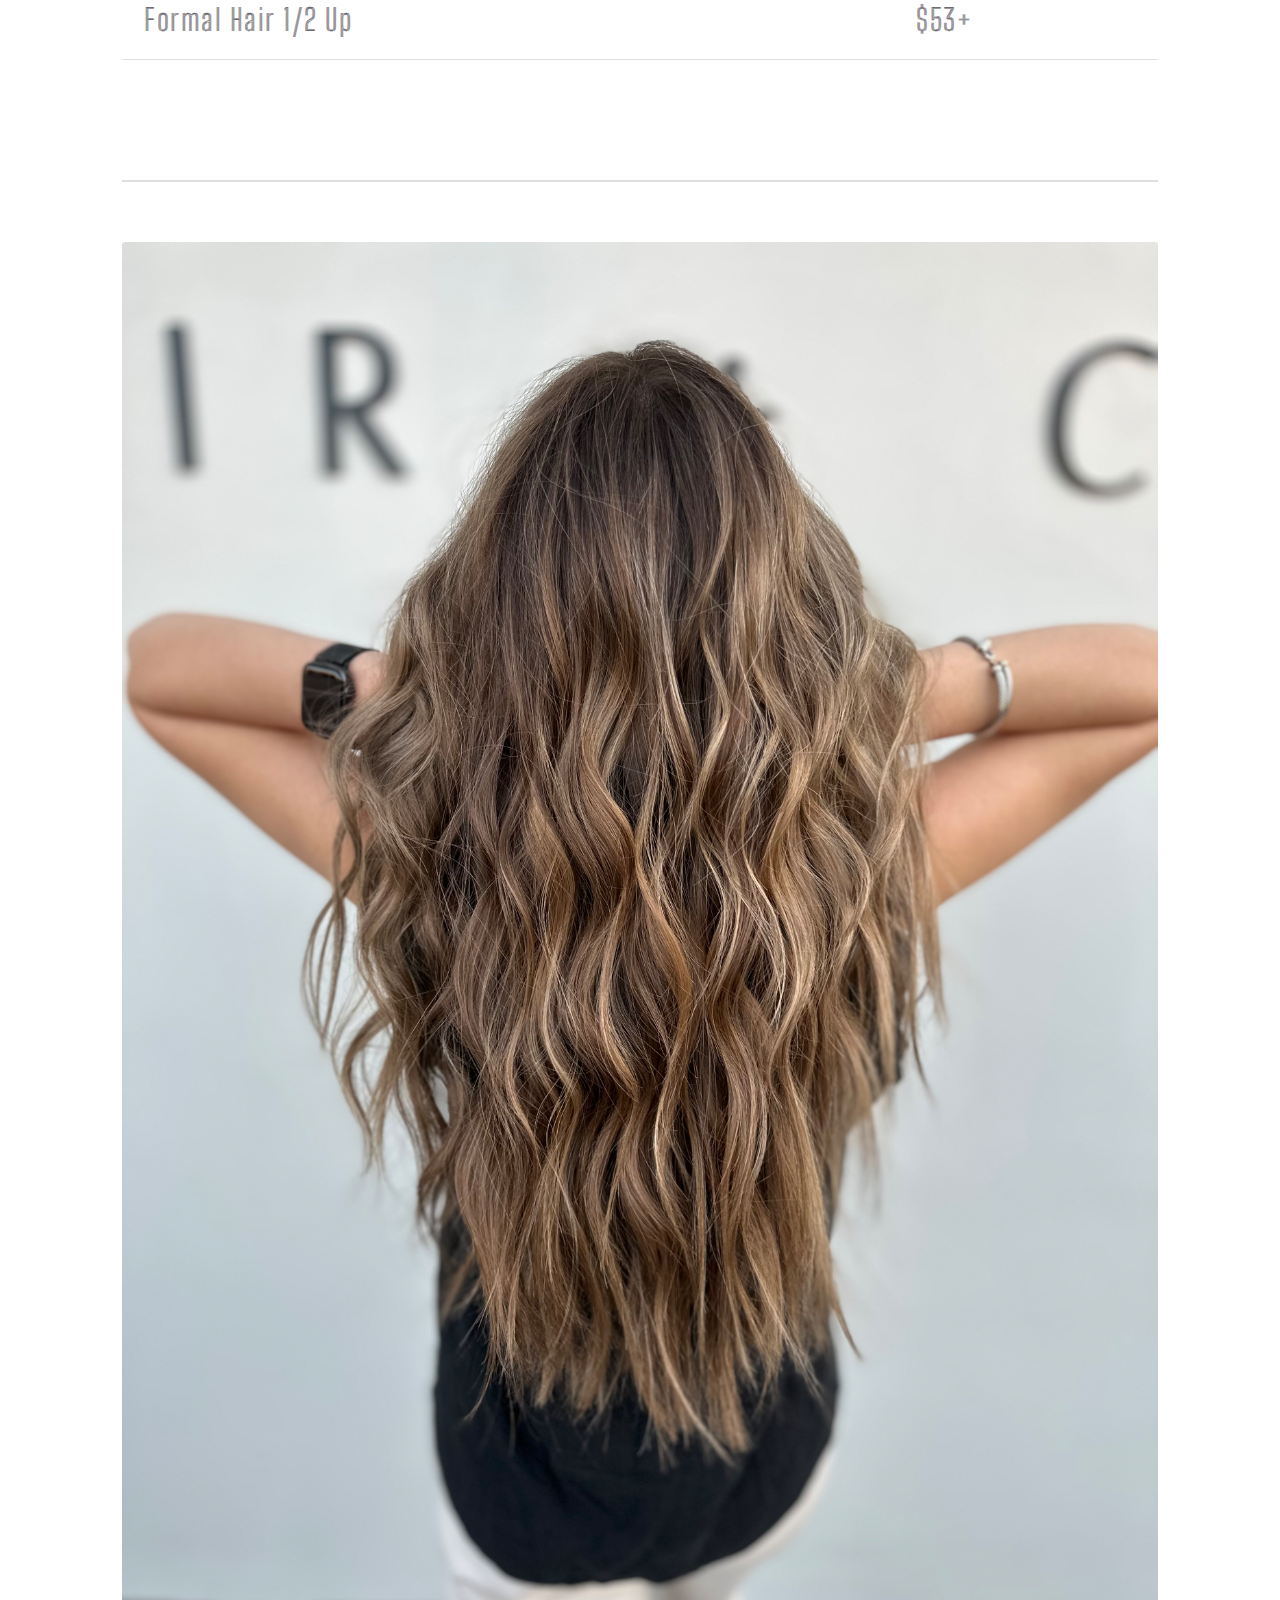
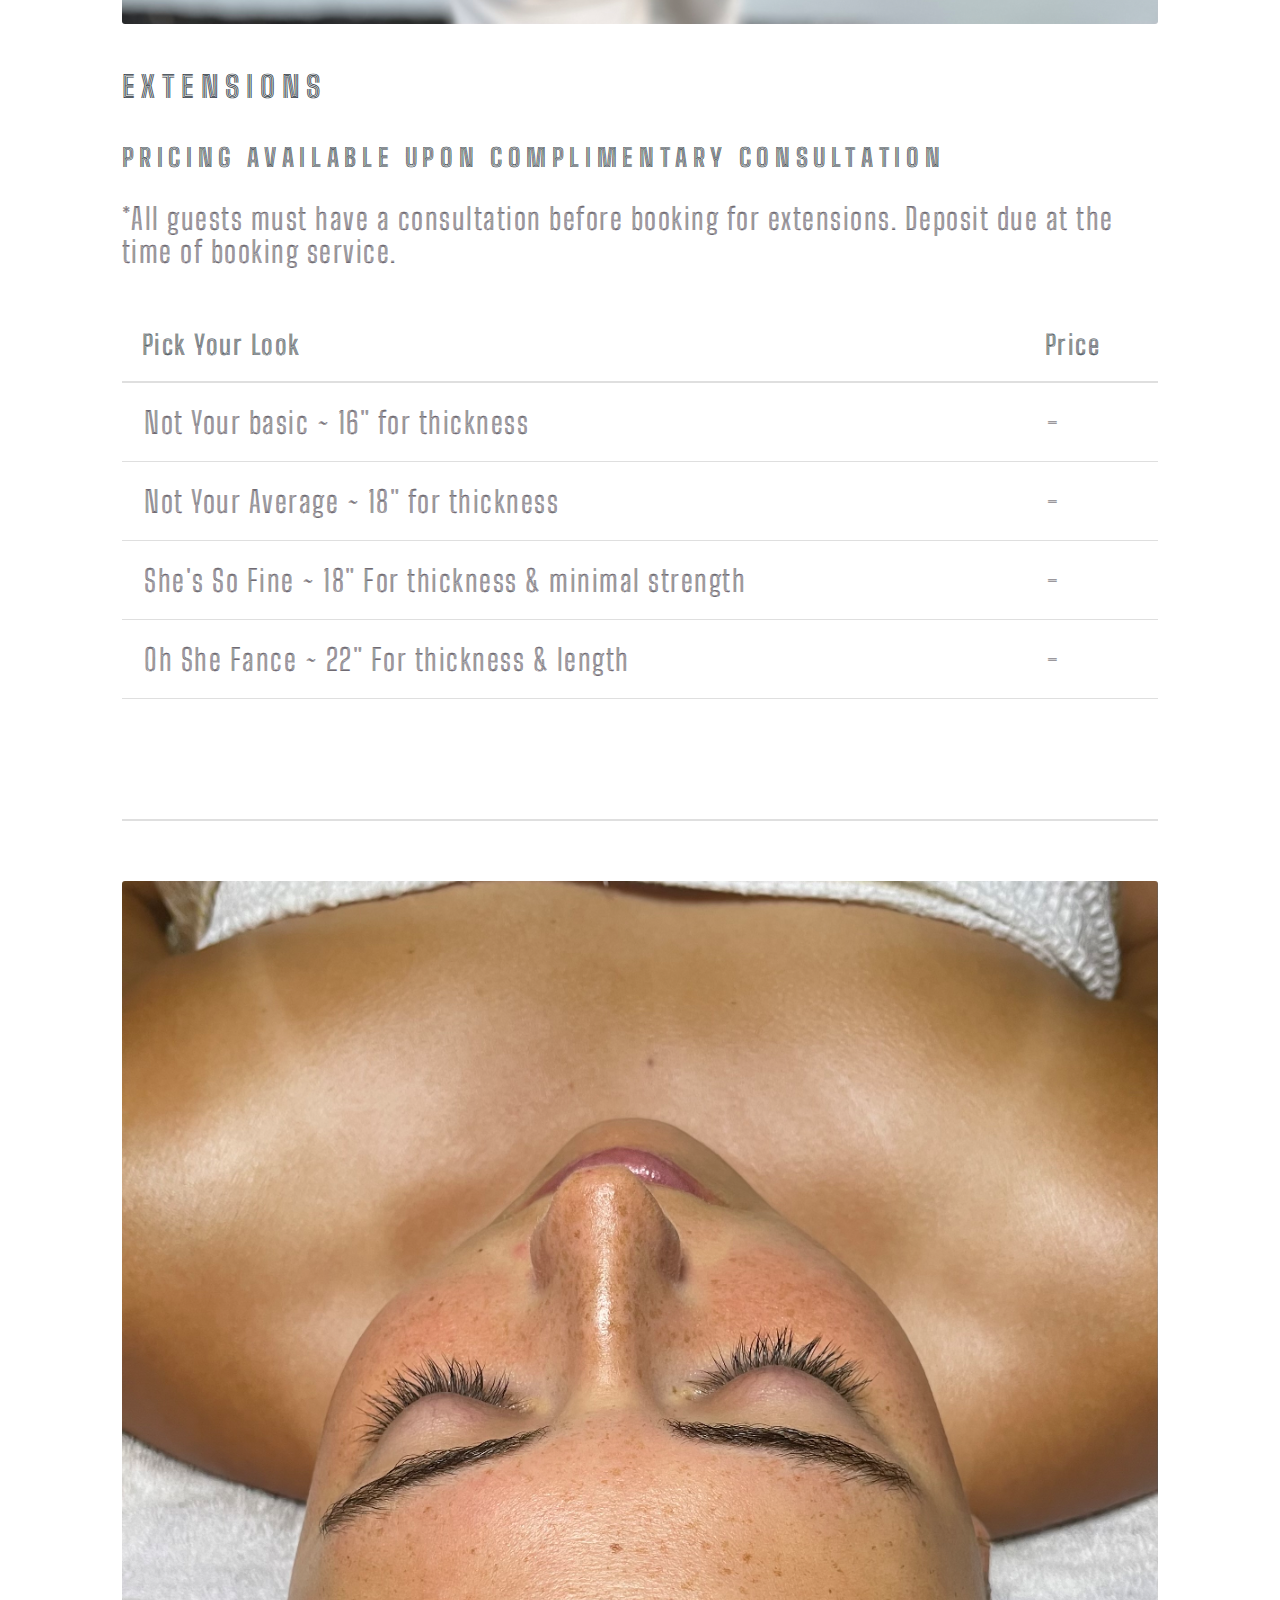
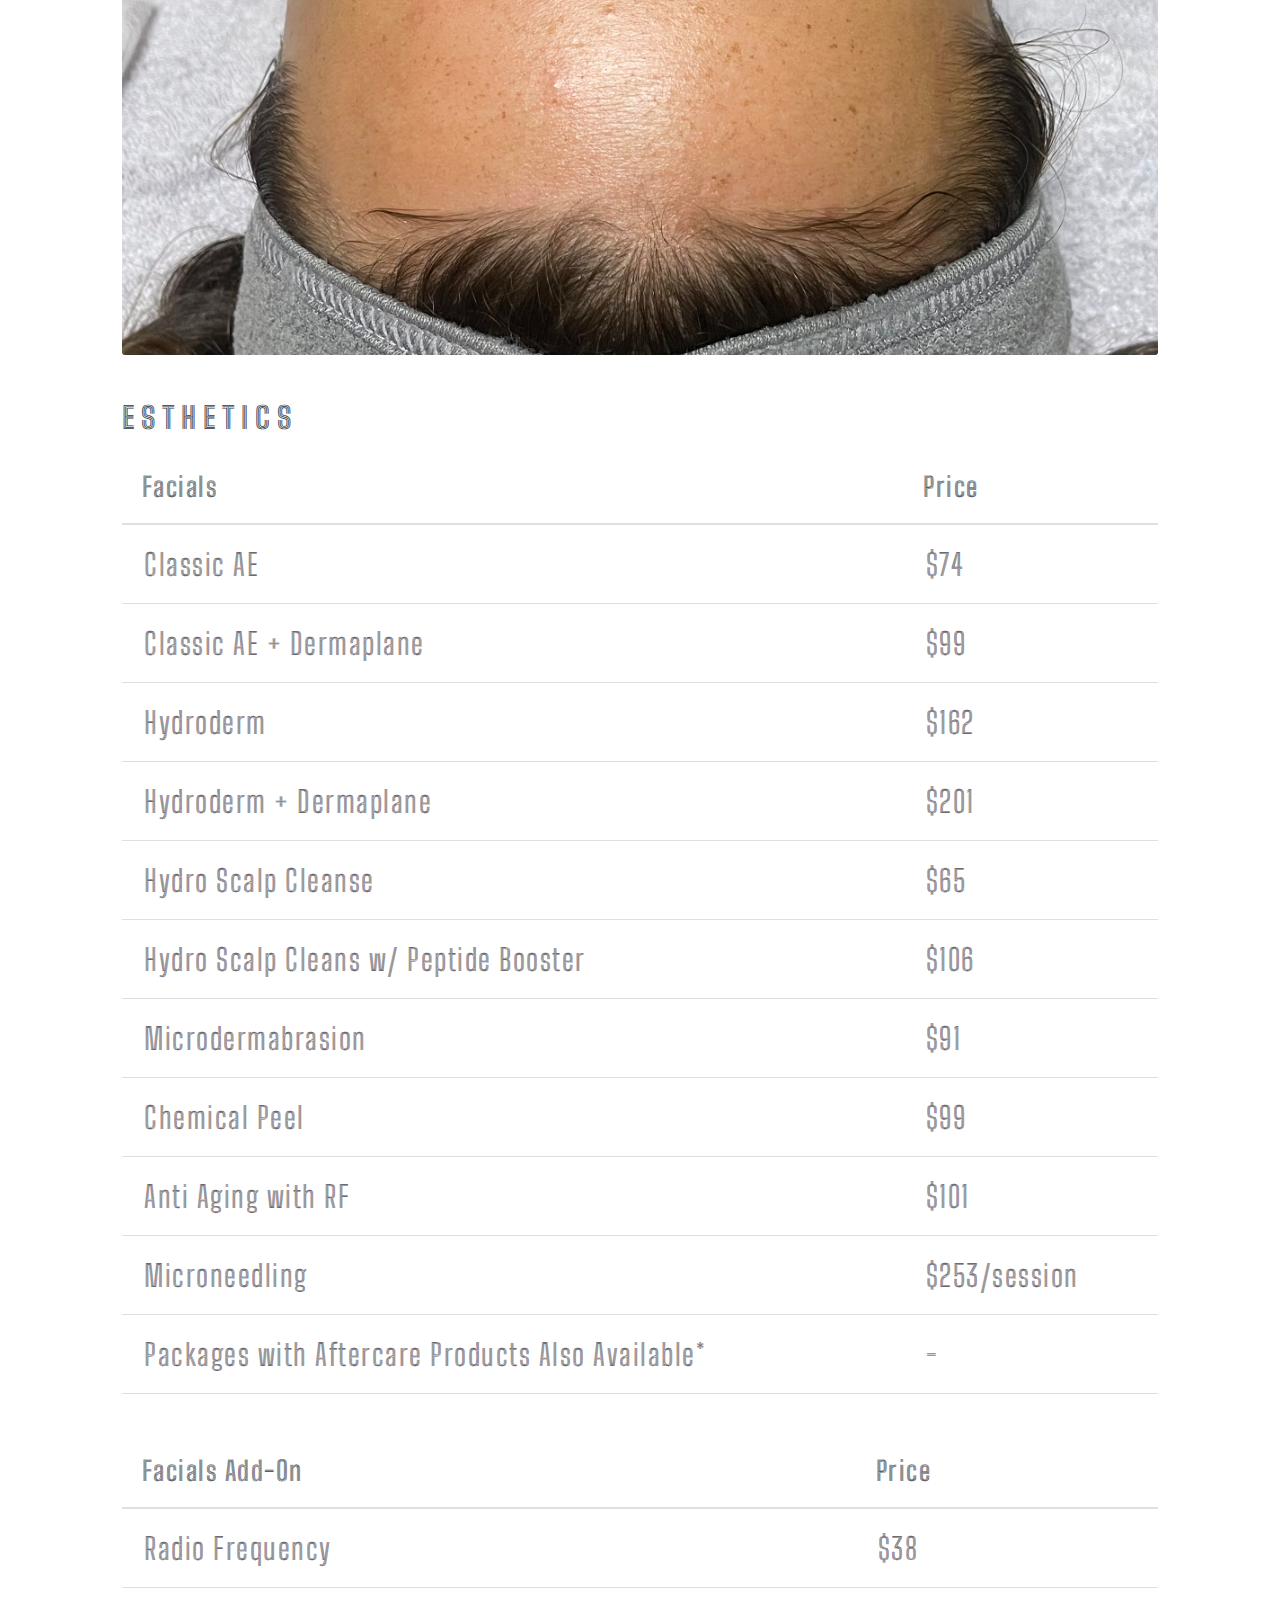
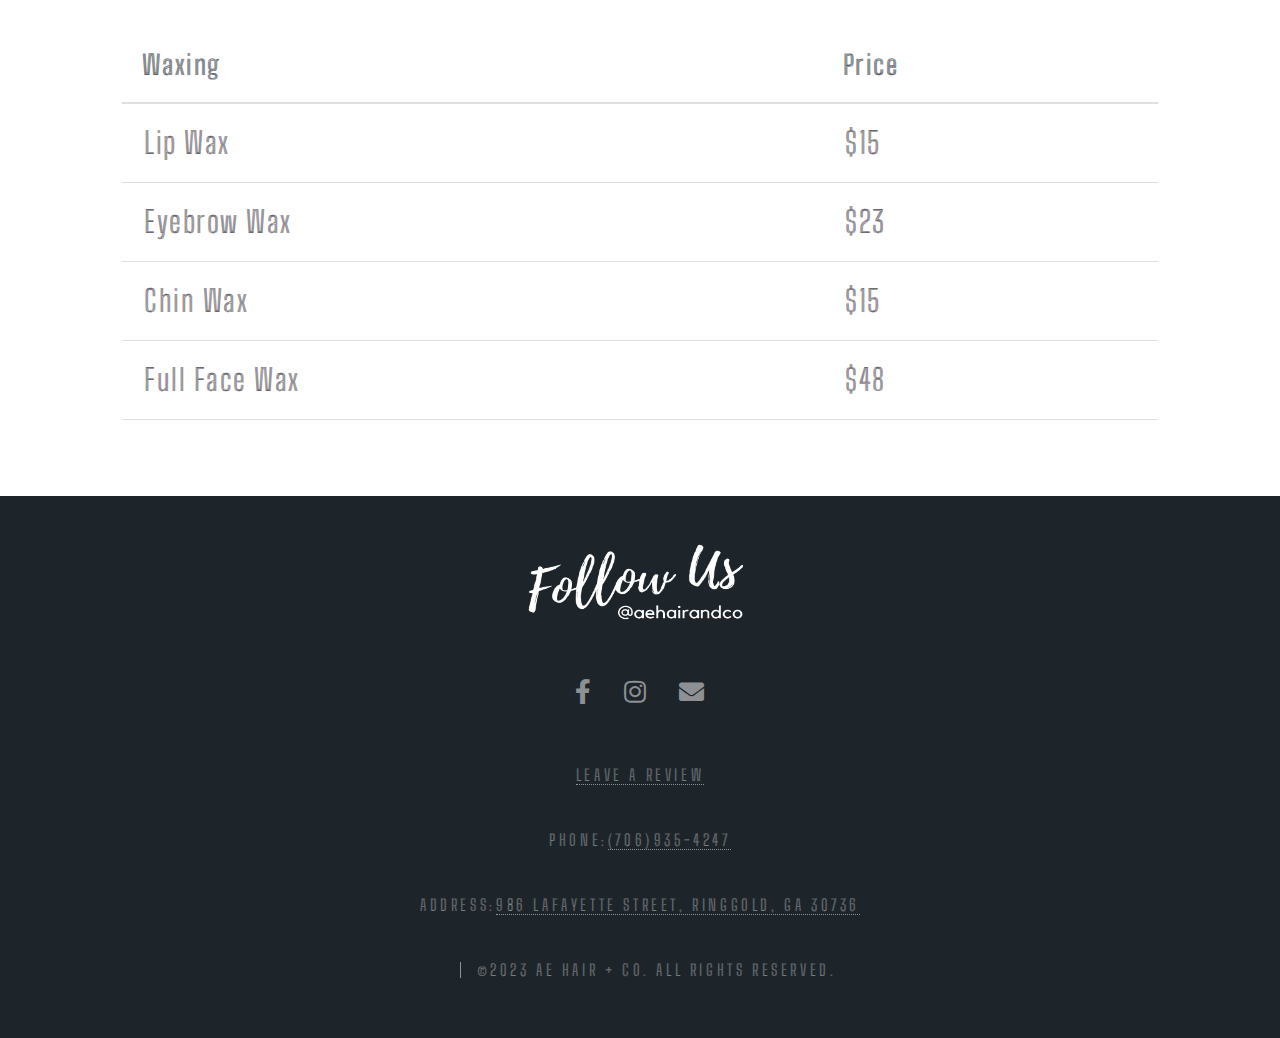
==== commit bb7d1015: "Updated pricing increase and mission statement verbiage" ====
--- a/our-services.html
+++ b/our-services.html
@@ -79,79 +79,79 @@
 										<tbody>
 											<tr style="background-color: rgb(255, 255, 255);">
 												<td>Color Root Touch Up</td>
-												<td>$61+</td>
+												<td>$64+</td>
 											</tr>
 											<tr>
 												<td>Base Color w/Foils</td>
-												<td>$25</td>
+												<td>$28</td>
 											</tr>
 											<tr style="background-color: rgb(255, 255, 255);">
 												<td>Full Balayage</td>
-												<td>$97+</td>
+												<td>$100+</td>
 											</tr>
 											<tr>
 												<td>Full Highlights</td>
-												<td>$96+</td>
+												<td>$99+</td>
 											</tr>
 											<tr style="background-color: rgb(255, 255, 255);">
 												<td>Partial Balayage</td>
-												<td>$76+</td>
+												<td>$79+</td>
 											</tr>
 											<tr>
 												<td>Partial Foils</td>
-												<td>$76+</td>
+												<td>$79+</td>
 											</tr>
 											<tr style="background-color: rgb(255, 255, 255);">
 												<td>Express Color</td>
-												<td>$43</td>
+												<td>$46</td>
 											</tr>
 											<tr>
 												<td>Face Framing</td>
-												<td>$53</td>
+												<td>$56</td>
 											</tr>
 											<tr style="background-color: rgb(255, 255, 255);">
 												<td>Glaze</td>
-												<td>$26+</td>
+												<td>$29+</td>
 											</tr>
 											<tr>
 												<td>Shampoo/Blow Dry</td>
-												<td>$26+</td>
+												<td>$36+</td>
 											</tr>
 											<tr style="background-color: rgb(255, 255, 255);">
 												<td>Women's Cut</td>
-												<td>$41+</td>
+												<td>$44+</td>
 											</tr>
 											<tr>
 												<td>Men's Cut</td>
-												<td>$26+</td>
+												<td>$31+</td>
 											</tr>
 											<tr style="background-color: rgb(255, 255, 255);">
 												<td>Child's Cut</td>
-												<td>$21+</td>
+												<td>$31+</td>
 											</tr>
 											<tr>
 												<td>Curl's Cut</td>
-												<td>$51+</td>
+												<td>$54+</td>
 											</tr>
 											<tr style="background-color: rgb(255, 255, 255);">
 												<td>Hair Treatment</td>
-												<td>$20+</td>
+												<td>$23+</td>
 											</tr>
 											<tr>
 												<td>Keratin</td>
-												<td>$250</td>
+												<td>$253</td>
 											</tr>
 											<tr style="background-color: rgb(255, 255, 255);">
 												<td>Keratin Express Blowout</td>
-												<td>$125</td>
+												<td>$128</td>
 											</tr>
 											<tr>
 												<td>Formal Hair</td>
-												<td>$71+</td>
+												<td>$74+</td>
 											</tr>
 											<tr style="background-color: rgb(255, 255, 255);">
 												<td>Formal Hair 1/2 Up</td>
-												<td>$50+</td>
+												<td>$53+</td>
 											</tr>
 										</tbody>
 									</table>
@@ -205,43 +205,43 @@
 											<tbody>
 												<tr style="background-color: rgb(255, 255, 255);">
 													<td>Classic AE</td>
-													<td>$71</td>
+													<td>$74</td>
 												</tr>
 												<tr>
 													<td>Classic AE + Dermaplane</td>
-													<td>$96</td>
+													<td>$99</td>
 												</tr>
 												<tr style="background-color: rgb(255, 255, 255);">
 													<td>Hydroderm</td>
-													<td>$159</td>
+													<td>$162</td>
 												</tr>
 												<tr>
 													<td>Hydroderm + Dermaplane</td>
-													<td>$198</td>
+													<td>$201</td>
 												</tr>
 												<tr style="background-color: rgb(255, 255, 255);">
 													<td>Hydro Scalp Cleanse</td>
-													<td>$62</td>
+													<td>$65</td>
 												</tr>
 												<tr>
 													<td>Hydro Scalp Cleans w/ Peptide Booster</td>
-													<td>$103</td>
+													<td>$106</td>
 												</tr>
 												<tr style="background-color: rgb(255, 255, 255);">
 													<td>Microdermabrasion</td>
-													<td>$88</td>
+													<td>$91</td>
 												</tr>
 												<tr>
 													<td>Chemical Peel</td>
-													<td>$96</td>
+													<td>$99</td>
 												</tr>
 												<tr style="background-color: rgb(255, 255, 255);">
 													<td>Anti Aging with RF</td>
-													<td>$98</td>
+													<td>$101</td>
 												</tr>
 												<tr>
 													<td>Microneedling</td>
-													<td>$250/session</td>
+													<td>$253/session</td>
 												</tr>
 												<tr style="background-color: rgb(255, 255, 255);">
 													<td>Packages with Aftercare Products Also Available*</td>
@@ -262,7 +262,7 @@
 											<tbody>
 												<tr style="background-color: rgb(255, 255, 255);">
 													<td>Radio Frequency</td>
-													<td>$35</td>
+													<td>$38</td>
 												</tr>
 											</tbody>
 										</table>	
@@ -276,19 +276,19 @@
 											<tbody>
 												<tr style="background-color: rgb(255, 255, 255);">
 													<td>Lip Wax</td>
-													<td>$12</td>
+													<td>$15</td>
 												</tr>
 												<tr>
 													<td>Eyebrow Wax</td>
-													<td>$20</td>
+													<td>$23</td>
 												</tr>
 												<tr style="background-color: rgb(255, 255, 255);">
 													<td>Chin Wax</td>
-													<td>$12</td>
+													<td>$15</td>
 												</tr>
 												<tr>
 													<td>Full Face Wax</td>
-													<td>$45</td>
+													<td>$48</td>
 												</tr>
 											</tbody>
 										</table>													
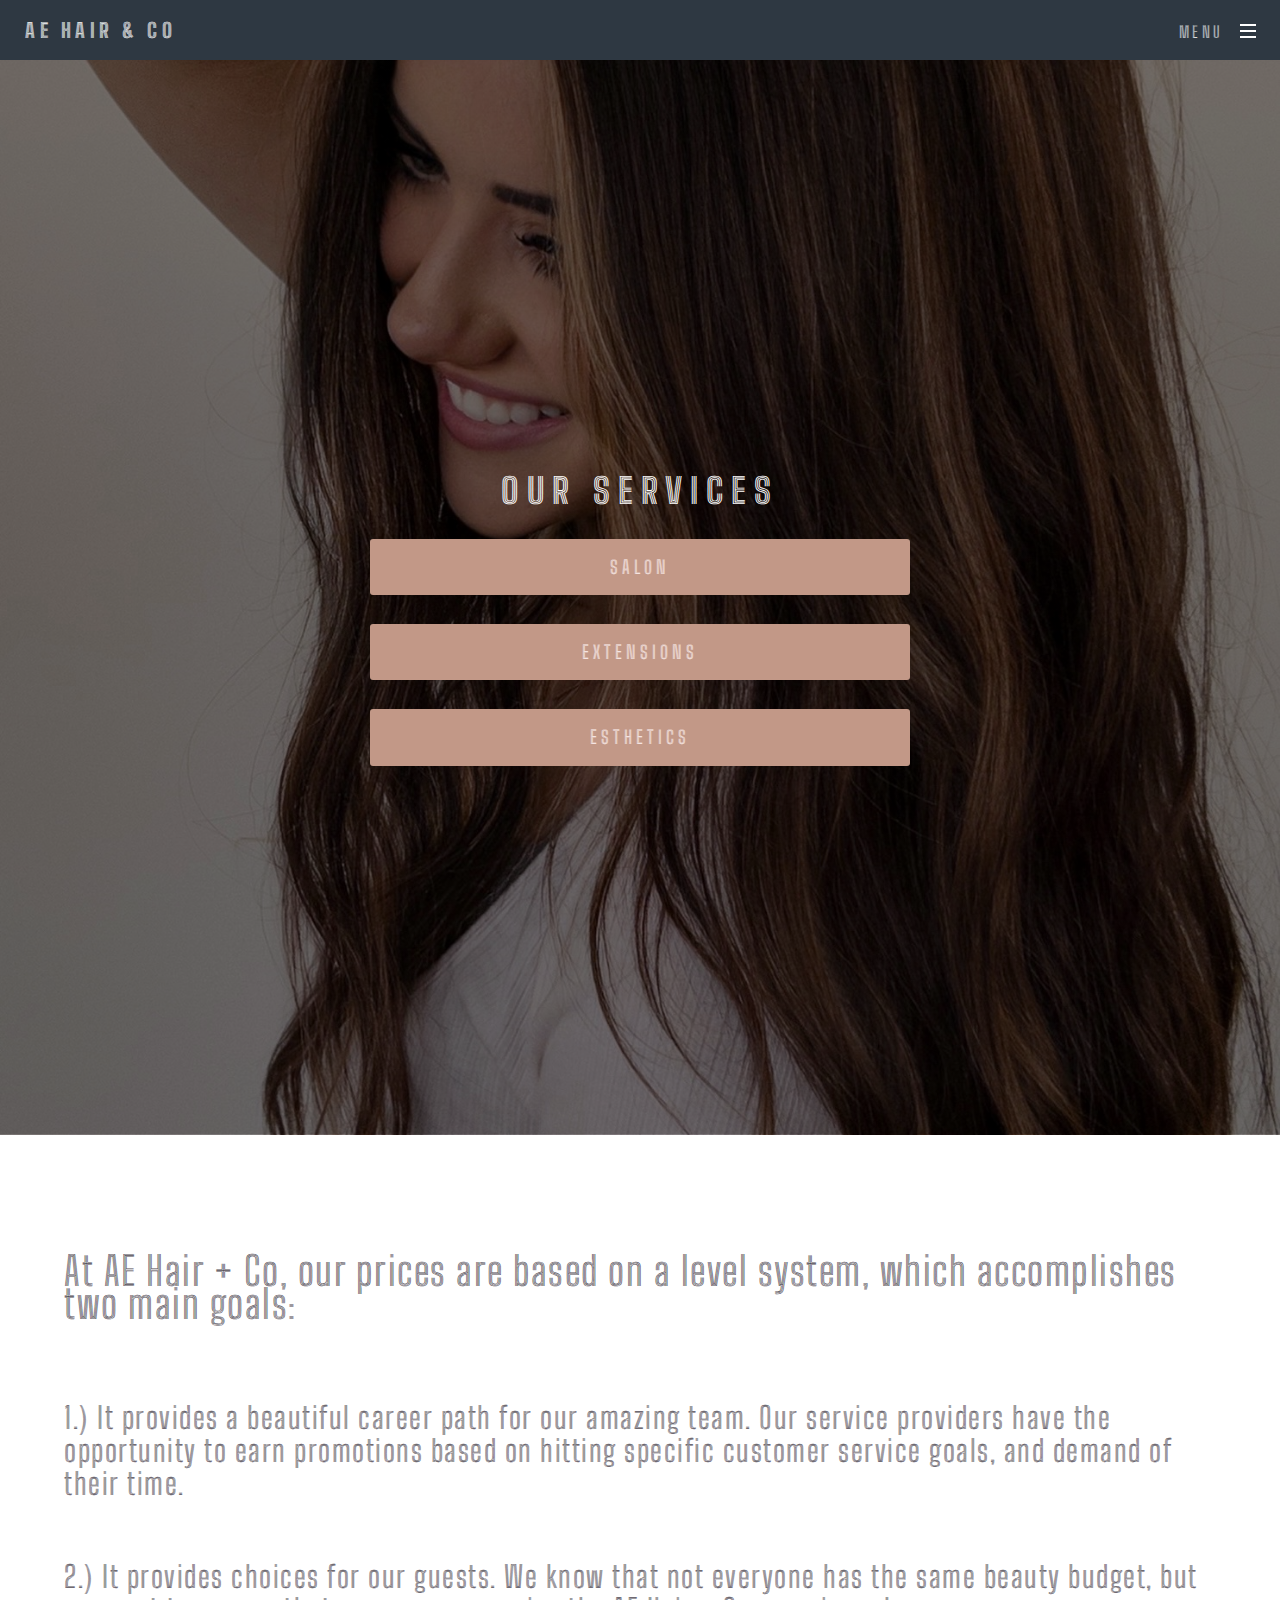
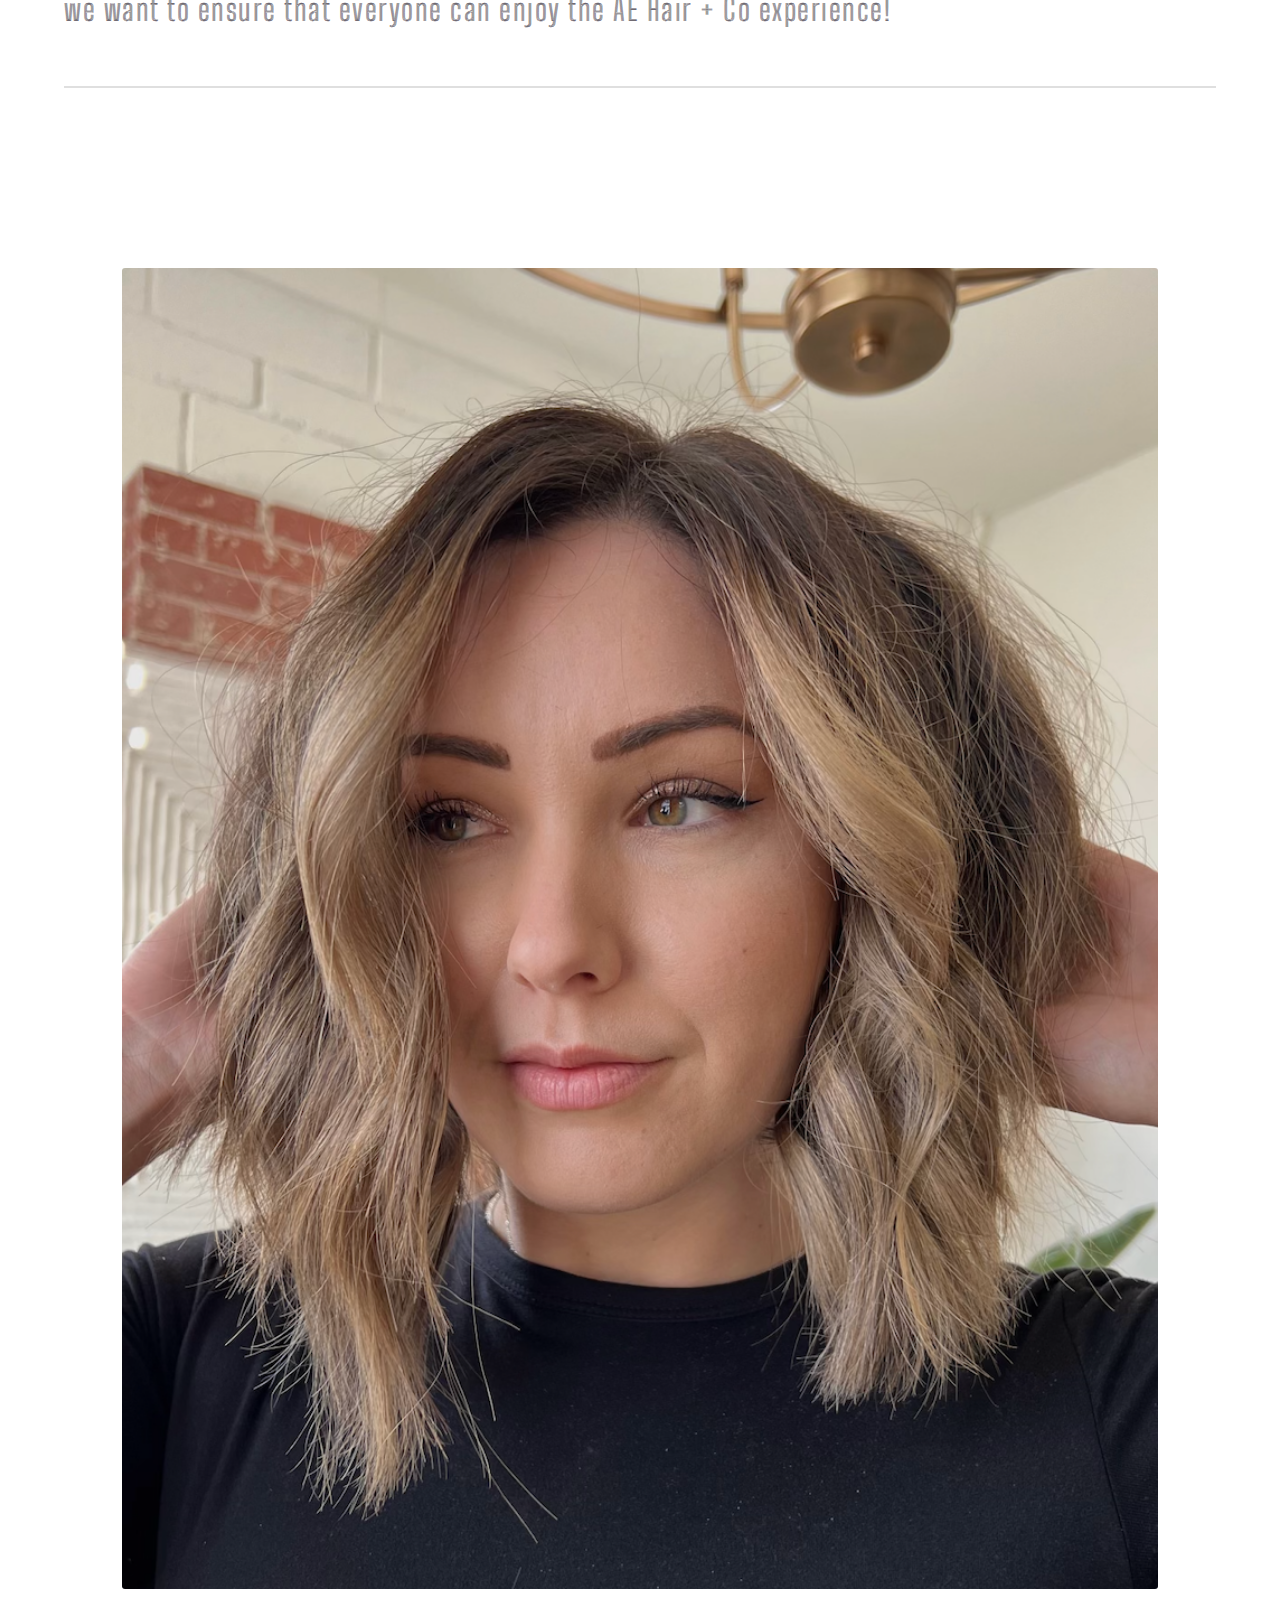
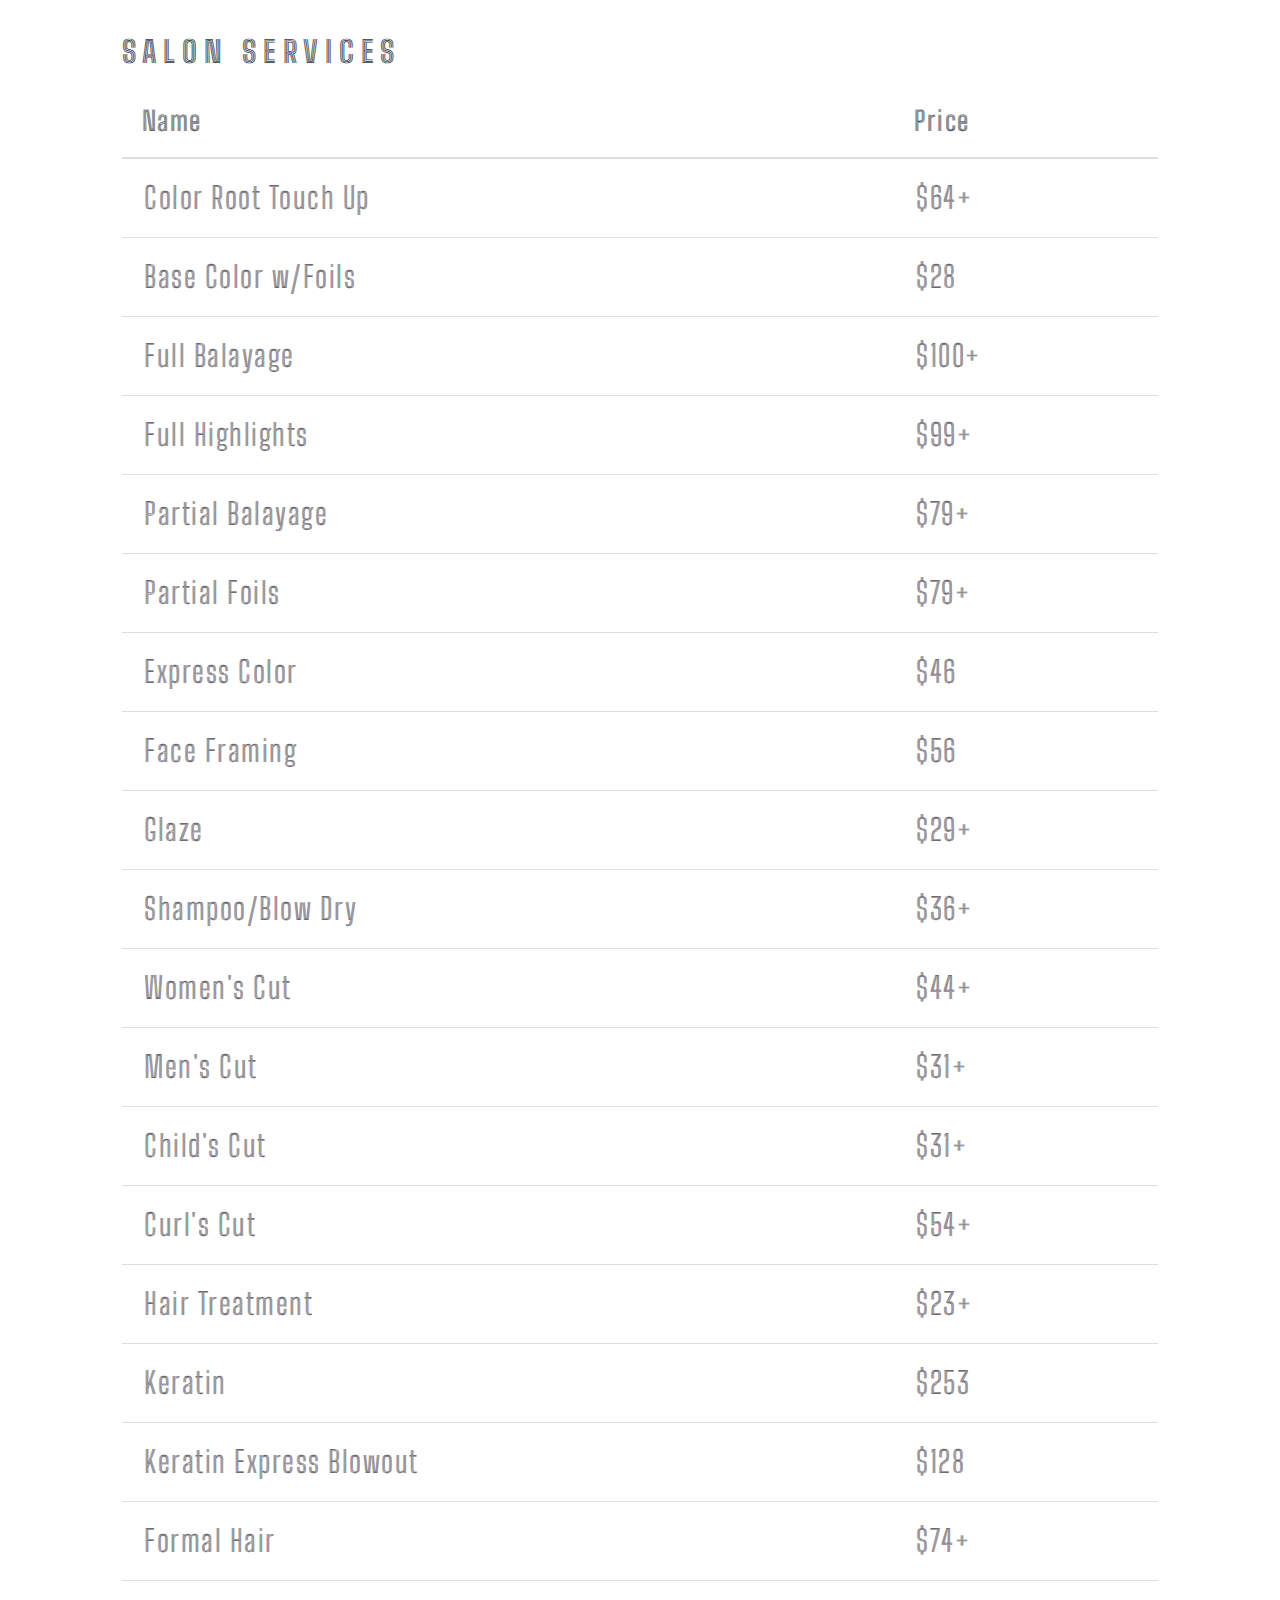
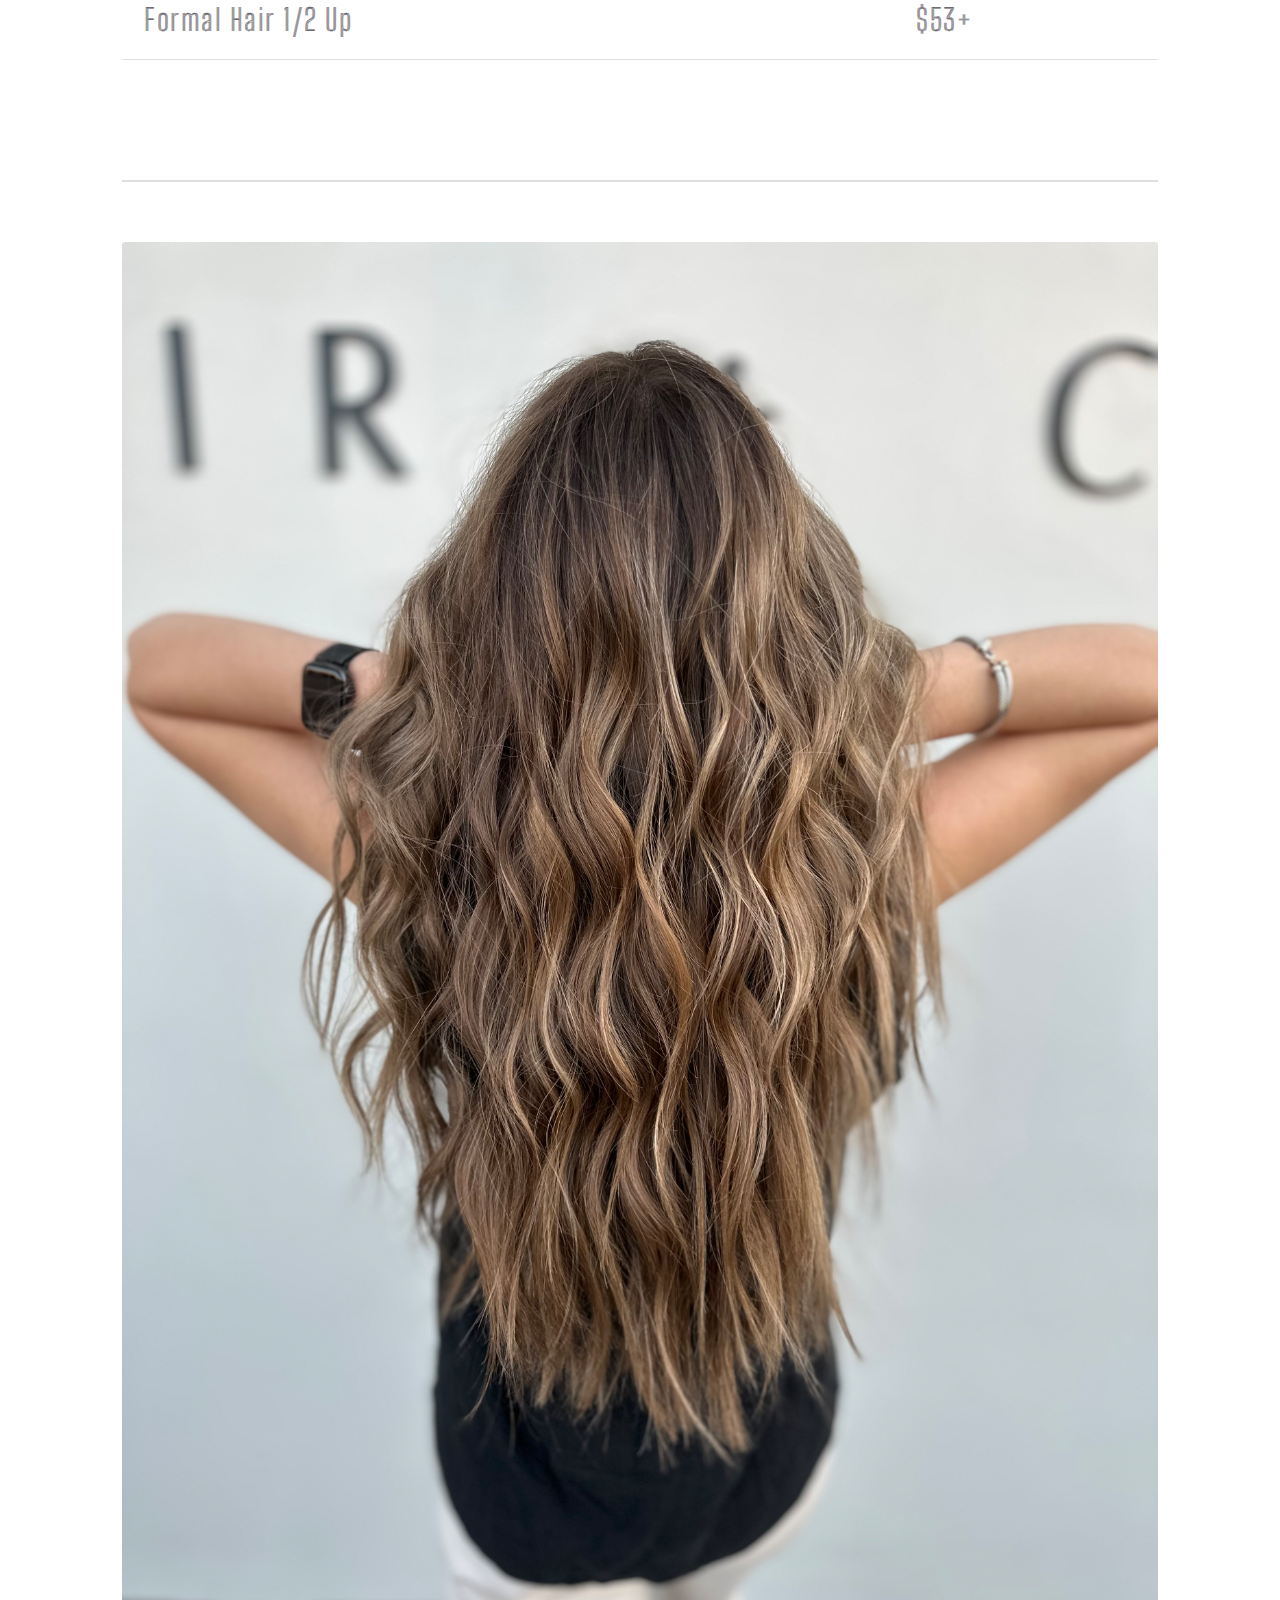
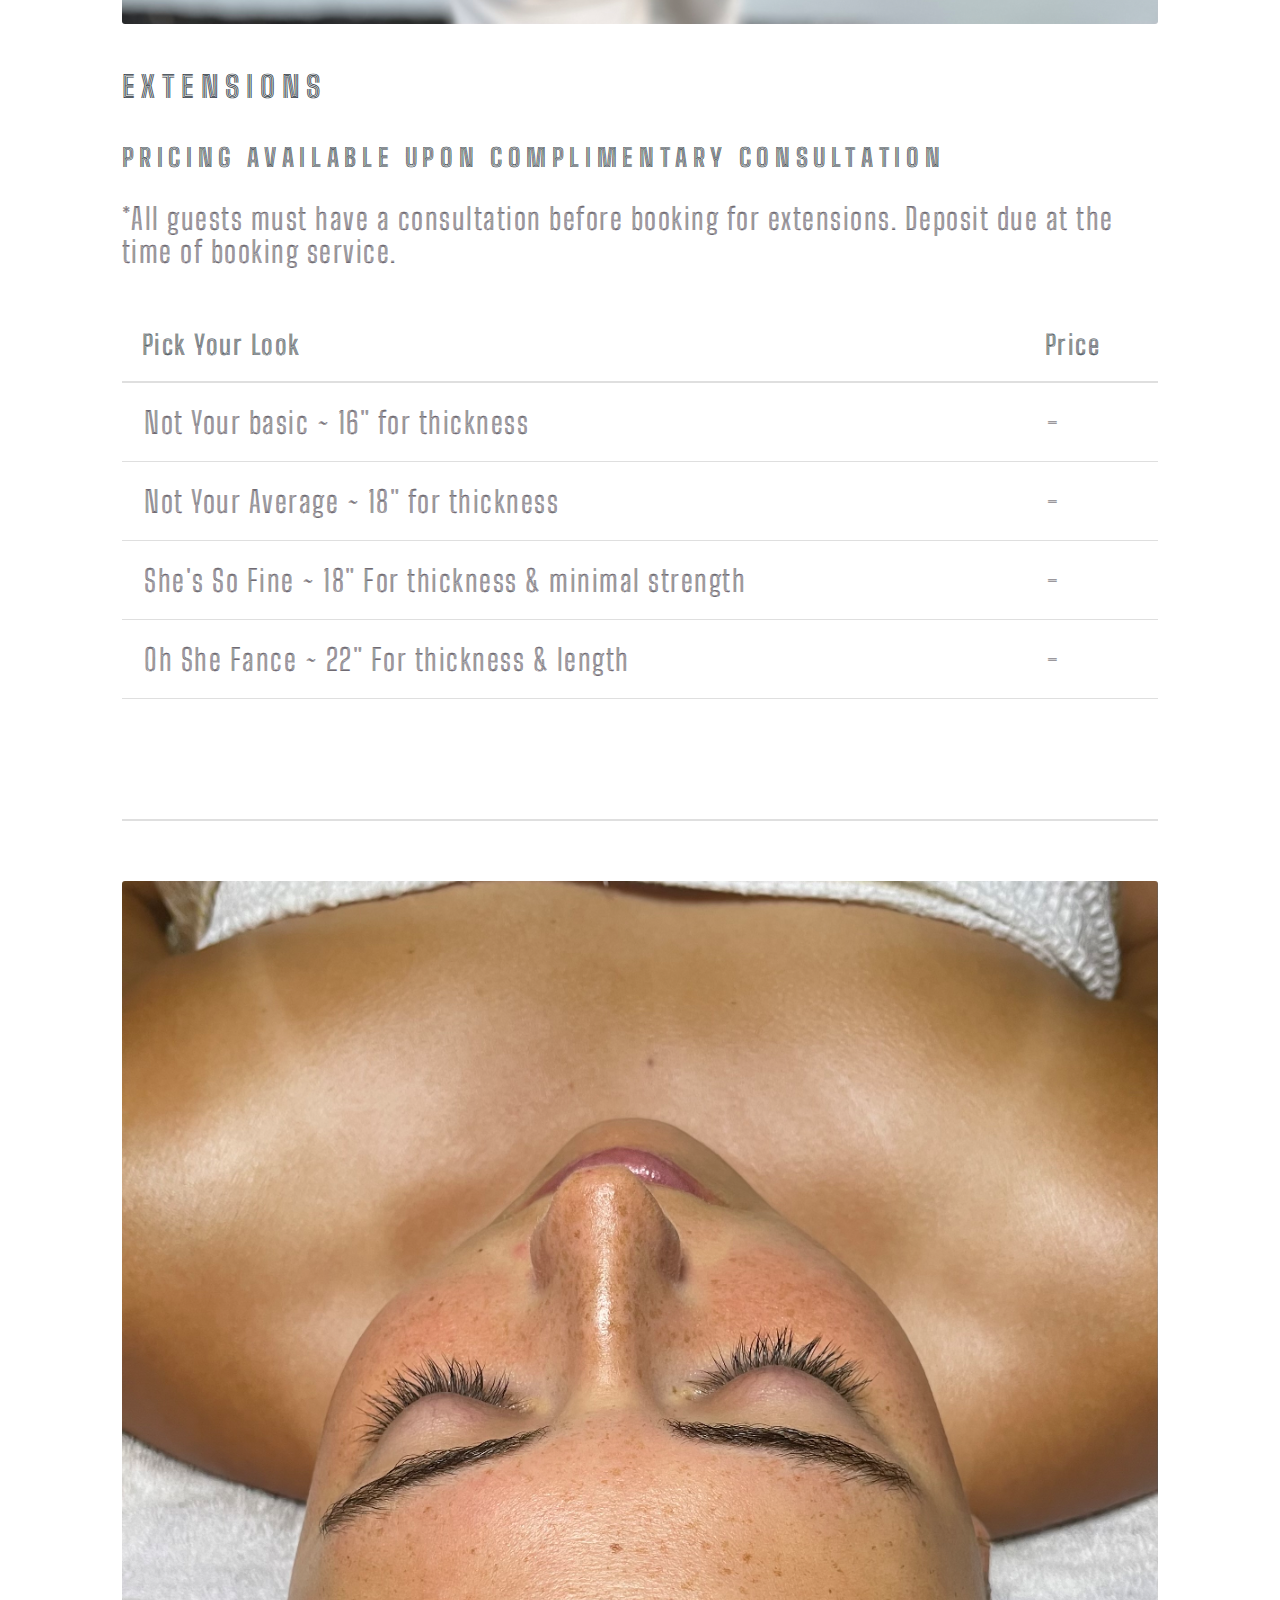
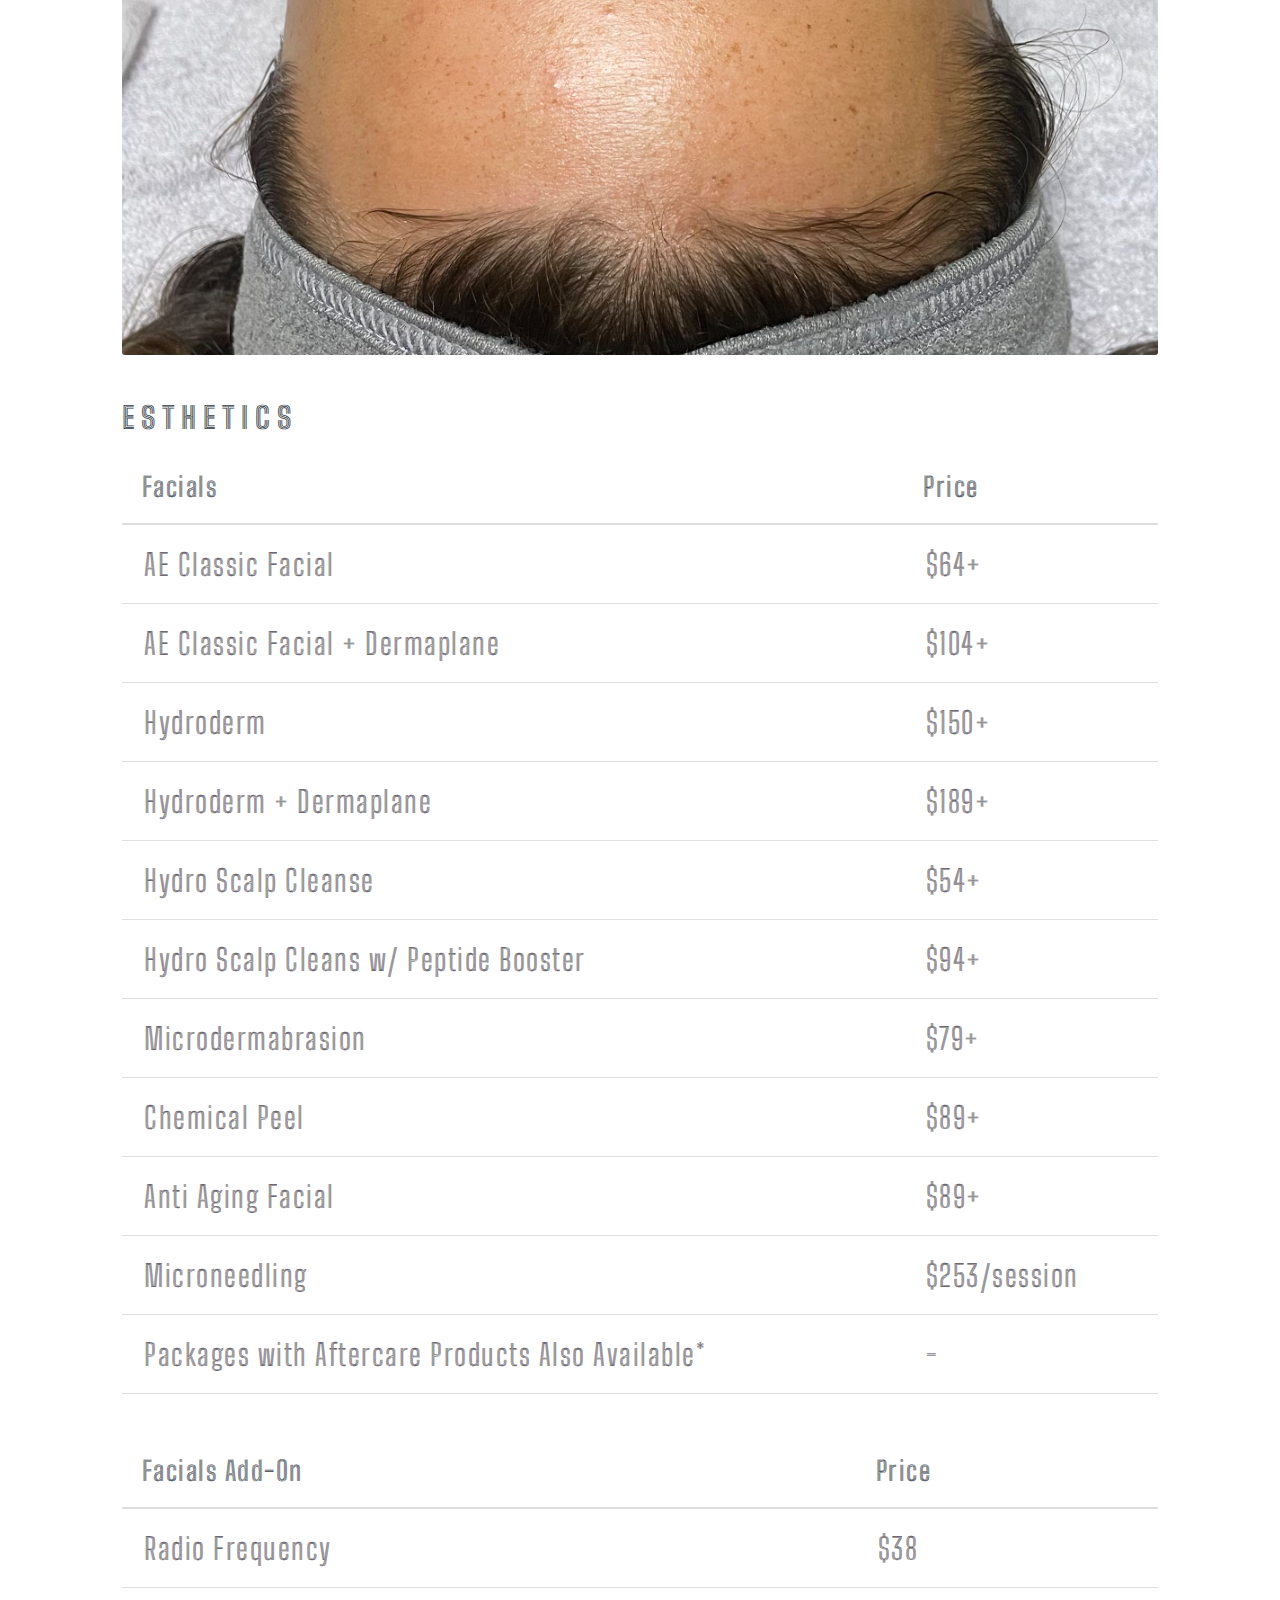
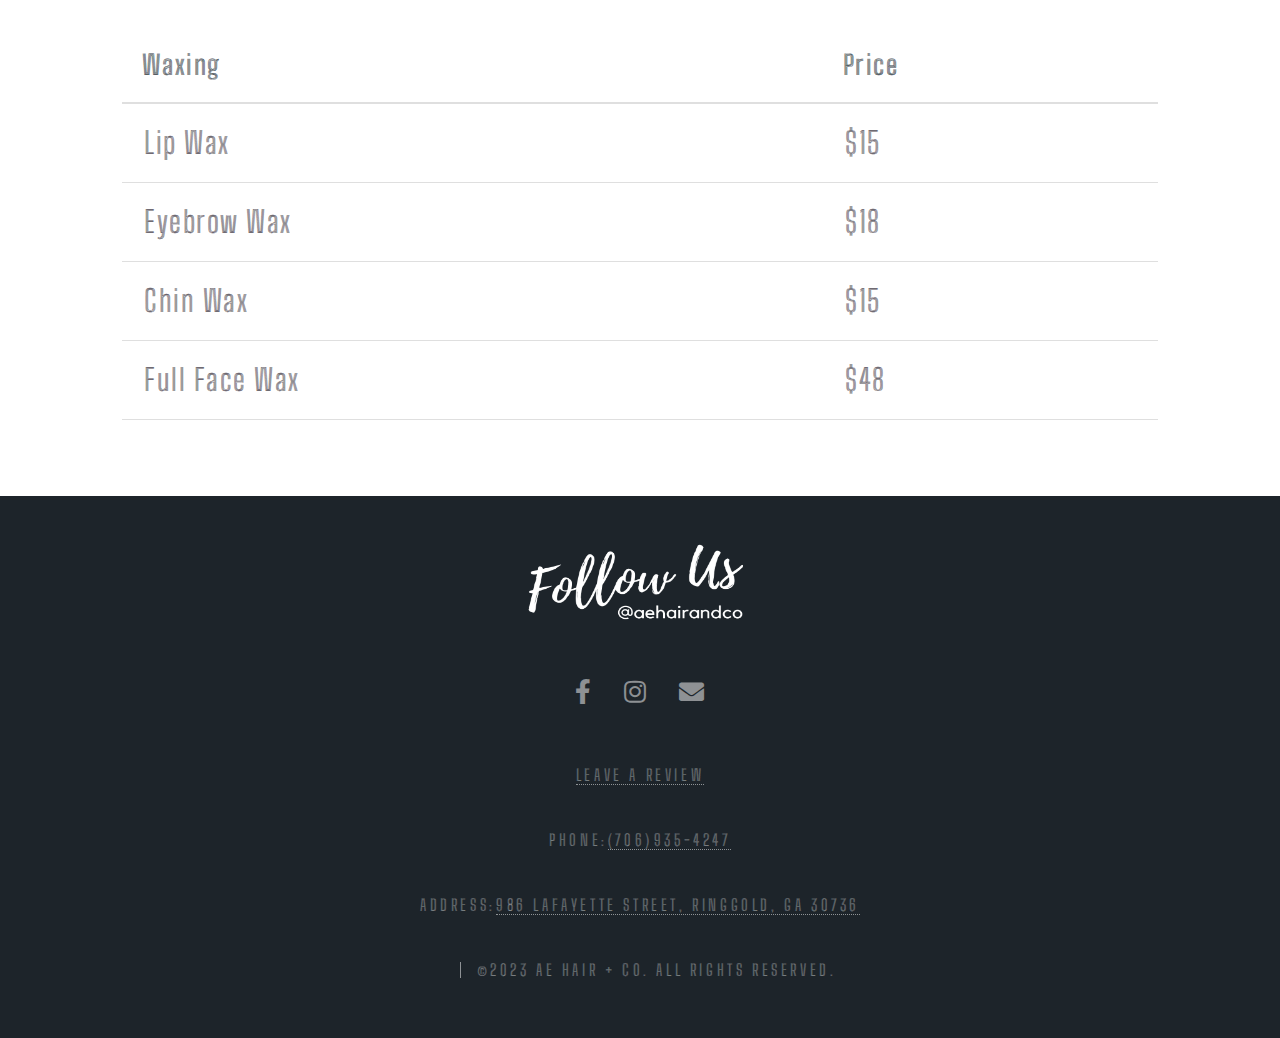
==== commit 03e85c0f: "updates to esthetics pricing" ====
--- a/our-services.html
+++ b/our-services.html
@@ -204,40 +204,40 @@
 											</thead>
 											<tbody>
 												<tr style="background-color: rgb(255, 255, 255);">
-													<td>Classic AE</td>
-													<td>$74</td>
-												</tr>
-												<tr>
-													<td>Classic AE + Dermaplane</td>
-													<td>$99</td>
+													<td>AE Classic Facial</td>
+													<td>$64+</td>
+												</tr>
+												<tr>
+													<td>AE Classic Facial + Dermaplane</td>
+													<td>$104+</td>
 												</tr>
 												<tr style="background-color: rgb(255, 255, 255);">
 													<td>Hydroderm</td>
-													<td>$162</td>
+													<td>$150+</td>
 												</tr>
 												<tr>
 													<td>Hydroderm + Dermaplane</td>
-													<td>$201</td>
+													<td>$189+</td>
 												</tr>
 												<tr style="background-color: rgb(255, 255, 255);">
 													<td>Hydro Scalp Cleanse</td>
-													<td>$65</td>
+													<td>$54+</td>
 												</tr>
 												<tr>
 													<td>Hydro Scalp Cleans w/ Peptide Booster</td>
-													<td>$106</td>
+													<td>$94+</td>
 												</tr>
 												<tr style="background-color: rgb(255, 255, 255);">
 													<td>Microdermabrasion</td>
-													<td>$91</td>
+													<td>$79+</td>
 												</tr>
 												<tr>
 													<td>Chemical Peel</td>
-													<td>$99</td>
-												</tr>
-												<tr style="background-color: rgb(255, 255, 255);">
-													<td>Anti Aging with RF</td>
-													<td>$101</td>
+													<td>$89+</td>
+												</tr>
+												<tr style="background-color: rgb(255, 255, 255);">
+													<td>Anti Aging Facial</td>
+													<td>$89+</td>
 												</tr>
 												<tr>
 													<td>Microneedling</td>
@@ -280,7 +280,7 @@
 												</tr>
 												<tr>
 													<td>Eyebrow Wax</td>
-													<td>$23</td>
+													<td>$18</td>
 												</tr>
 												<tr style="background-color: rgb(255, 255, 255);">
 													<td>Chin Wax</td>
